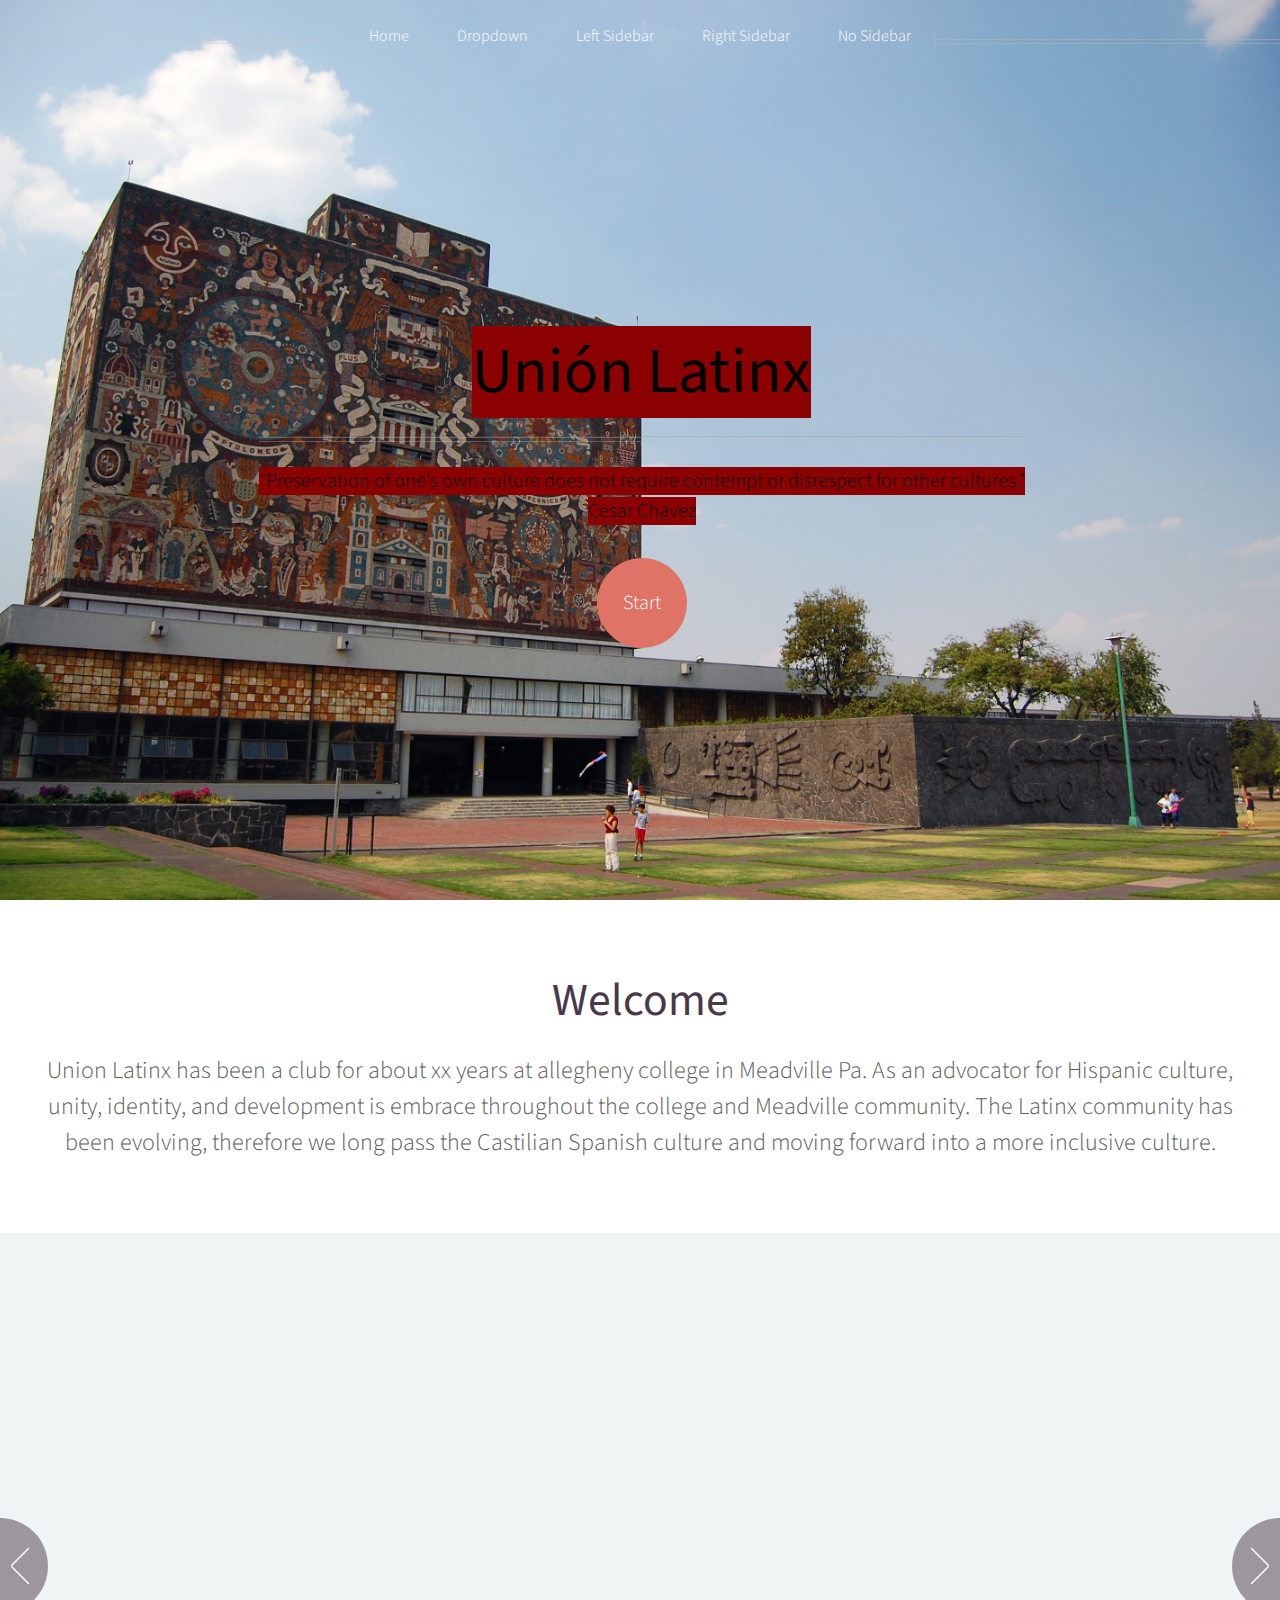
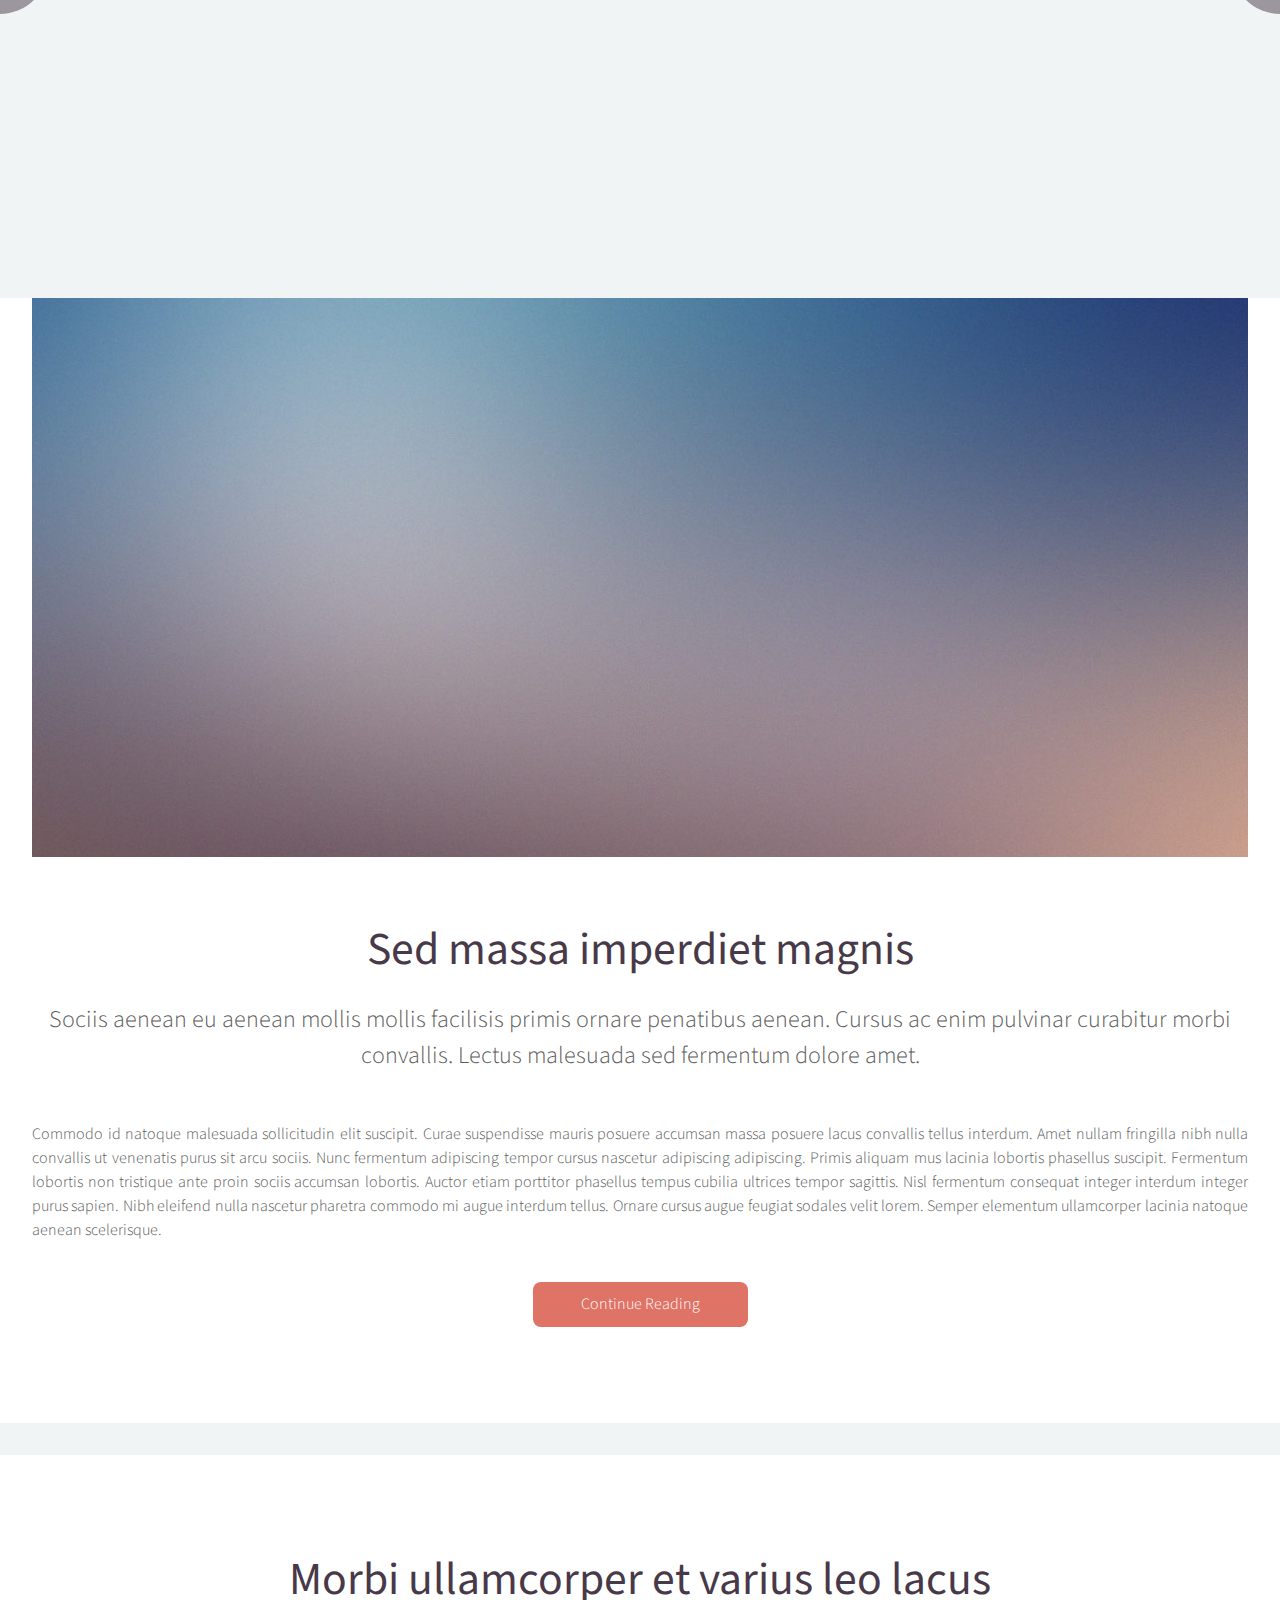
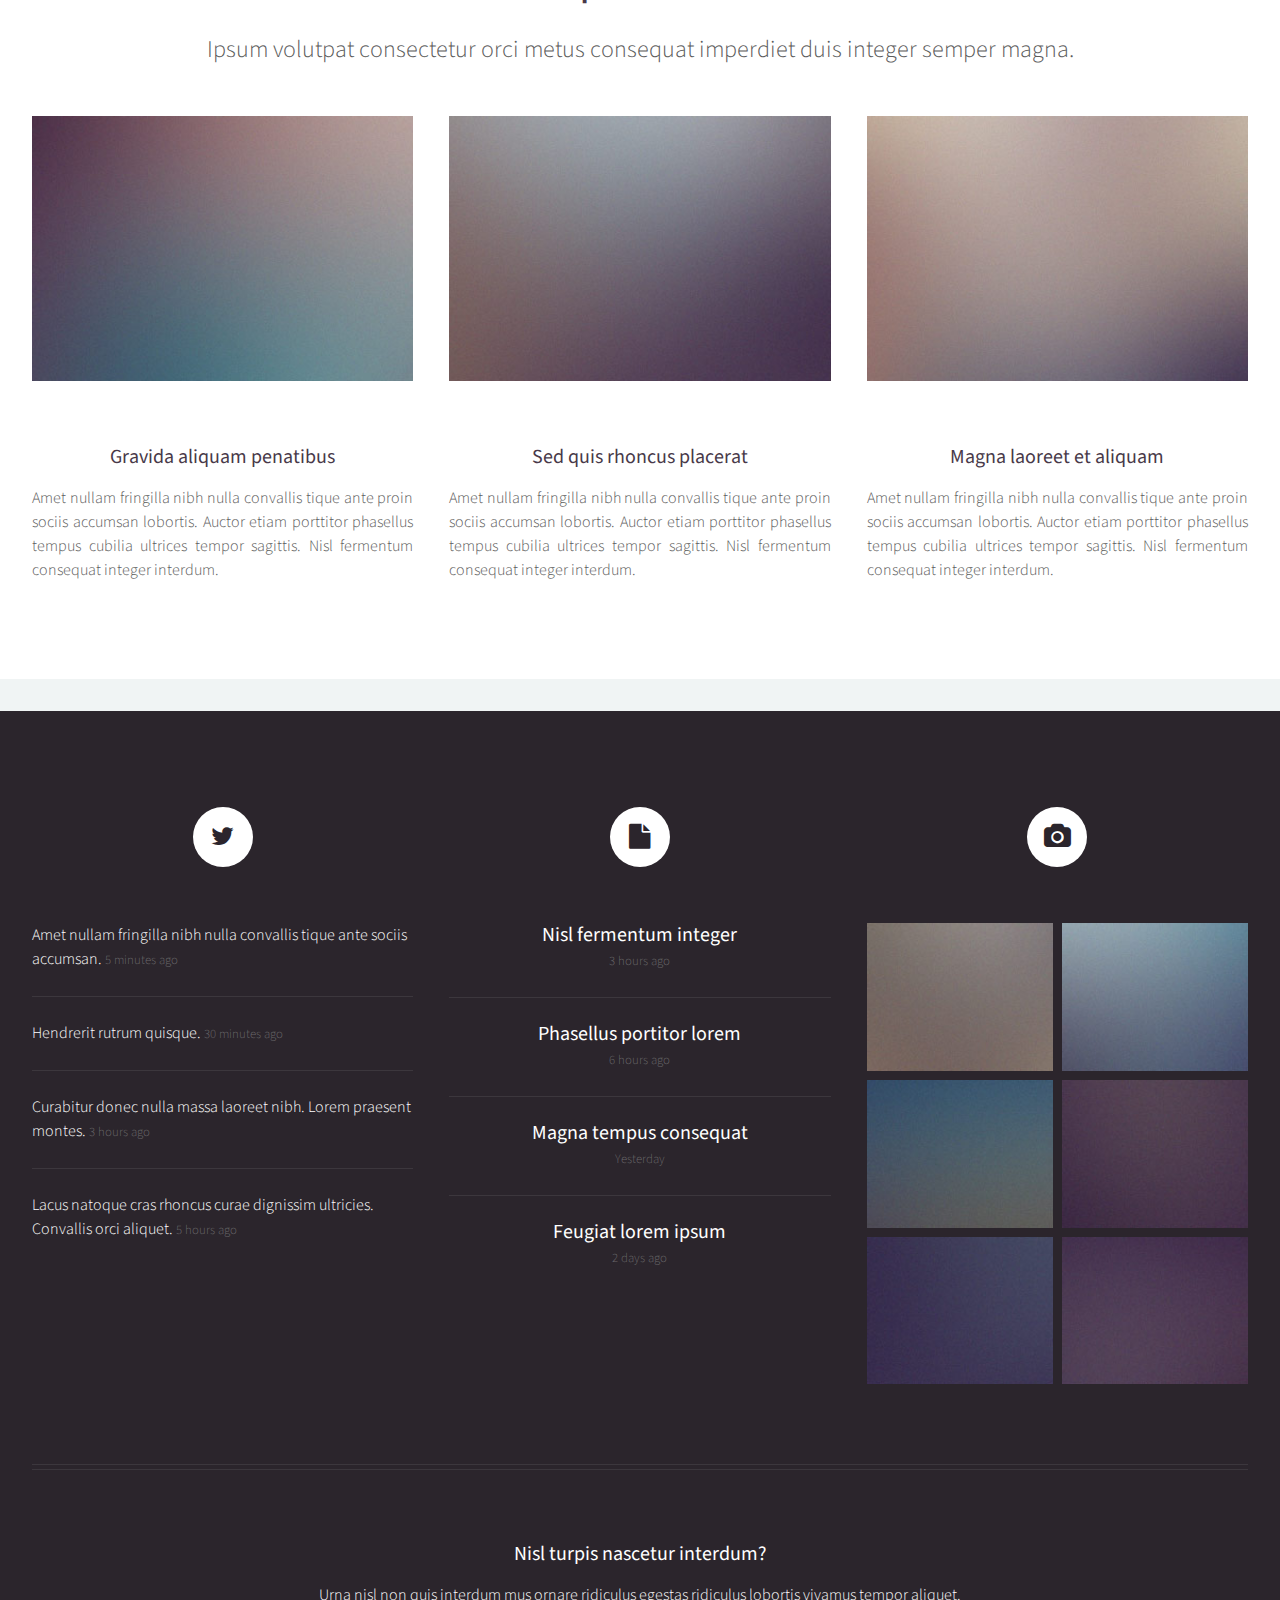
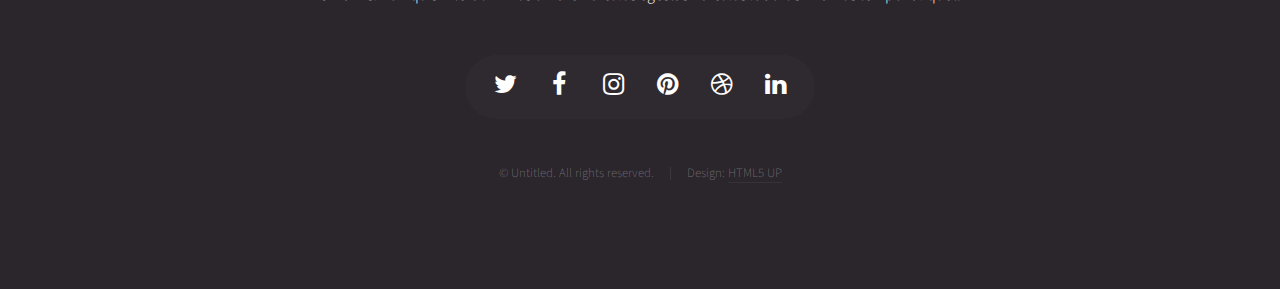
==== index.html @ 27213baa "event update" ====
<!DOCTYPE HTML>
<!--
	Helios by HTML5 UP
	html5up.net | @ajlkn
	Free for personal and commercial use under the CCA 3.0 license (html5up.net/license)
-->
<html>
	<head>
		<title>Unión  Latinx</title>
		<meta charset="utf-8" />
		<meta name="viewport" content="width=device-width, initial-scale=1" />
		<!--[if lte IE 8]><script src="assets/js/ie/html5shiv.js"></script><![endif]-->
		<link rel="stylesheet" href="assets/css/main.css" />
		<!--[if lte IE 8]><link rel="stylesheet" href="assets/css/ie8.css" /><![endif]-->
	</head>
	<body class="homepage">
		<div id="page-wrapper">

			<!-- Header -->
				<div id="header">

					<!-- Inner -->
						<div class="inner">
							<header>
								<h1><a href="index.html" id="logo"><bg>Unión  Latinx</bg></a></h1>
								<hr />

								<p><bg>"Preservation of one's own culture does not require contempt or disrespect for other cultures."</bg></p>
								<p><bg>Cesar Chavez</bg></P>
							</header>
							<footer>
								<a href="#banner" class="button circled scrolly">Start</a>
							</footer>
						</div>

					<!-- Nav -->
						<nav id="nav">
							<ul>
								<li><a href="index.html">Home</a></li>
								<li>
									<a href="#">Dropdown</a>
									<ul>
										<li><a href="#">Lorem ipsum dolor</a></li>
										<li><a href="#">Magna phasellus</a></li>
										<li><a href="#">Etiam dolore nisl</a></li>
										<li>
											<a href="#">And a submenu &hellip;</a>
											<ul>
												<li><a href="#">Lorem ipsum dolor</a></li>
												<li><a href="#">Phasellus consequat</a></li>
												<li><a href="#">Magna phasellus</a></li>
												<li><a href="#">Etiam dolore nisl</a></li>
											</ul>
										</li>
										<li><a href="#">Veroeros feugiat</a></li>
									</ul>
								</li>
								<li><a href="left-sidebar.html">Left Sidebar</a></li>
								<li><a href="right-sidebar.html">Right Sidebar</a></li>
								<li><a href="no-sidebar.html">No Sidebar</a></li>
							</ul>
						</nav>

				</div>

			<!-- Banner -->
				<section id="banner">
					<header>
						<h2>Welcome </h2>
						<p>
							Union Latinx has been a club for about xx years at allegheny college in Meadville Pa. As an advocator for Hispanic culture,  unity, identity, and development is embrace throughout the college and Meadville community.   The Latinx community has been evolving, therefore we long pass the Castilian Spanish culture and moving forward into a more inclusive culture.
						</p>
					</header>
				</section>

			<!-- Carousel -->
				<section class="carousel">
					<div class="reel">
						<article>
							<a href="#" class="image featured"><img src="images/magos.jpg" alt="" /></a>
							<header>
								<h3><a href="#">los tres reyes magos</a></h3>
							</header>
							<p>As we dive into Dia de los Reyes(Epiphany), we explore it's representation and enjoy it's traditional dishes </p>
						</article>

						<article>
							<a href="#" class="image featured"><img src="images/pic01.jpg" alt="" /></a>
							<header>
								<h3><a href="#">A Voice For DACA</a></h3>
							</header>
							<p>Despite 2017 had a huge polticalically shift, it doesn’t mean we do not a say. Join us in the battle to represent our views on DACA.
</p>
						</article>

						<article>
							<a href="#" class="image featured"><img src="images/pic02.jpg" alt="" /></a>
							<header>
								<h3><a href="#">Dia De Los Muertos</a></h3>
							</header>
							<p>Its that time of again! Sugar skulls, pan dulce, papel picado and most important honoring our beloved dead.</p>
						</article>

						<article>
							<a href="#" class="image featured"><img src="images/cookout2017.jpg" alt="" /></a>
							<header>
								<h3><a href="#">Carne Asada Cookout 2017</a></h3>
							</header>
							<p>New semester! New Broad! Come and join us for our kick off with delectable carne asada! </p>
						</article>

						<article>
							<a href="#" class="image featured"><img src="images/ServiceSat.jpg" alt="" /></a>
							<header>
								<h3><a href="#">Allegheny College Service Saturday</a></h3>
							</header>
							<p>Come and make a difference in our community with UL! Transportation is provided.</p>
						</article>



					</div>
				</section>

			<!-- Main -->
				<div class="wrapper style2">

					<article id="main" class="container special">
						<a href="#" class="image featured"><img src="images/pic06.jpg" alt="" /></a>
						<header>
							<h2><a href="#">Sed massa imperdiet magnis</a></h2>
							<p>
								Sociis aenean eu aenean mollis mollis facilisis primis ornare penatibus aenean. Cursus ac enim
								pulvinar curabitur morbi convallis. Lectus malesuada sed fermentum dolore amet.
							</p>
						</header>
						<p>
							Commodo id natoque malesuada sollicitudin elit suscipit. Curae suspendisse mauris posuere accumsan massa
							posuere lacus convallis tellus interdum. Amet nullam fringilla nibh nulla convallis ut venenatis purus
							sit arcu sociis. Nunc fermentum adipiscing tempor cursus nascetur adipiscing adipiscing. Primis aliquam
							mus lacinia lobortis phasellus suscipit. Fermentum lobortis non tristique ante proin sociis accumsan
							lobortis. Auctor etiam porttitor phasellus tempus cubilia ultrices tempor sagittis. Nisl fermentum
							consequat integer interdum integer purus sapien. Nibh eleifend nulla nascetur pharetra commodo mi augue
							interdum tellus. Ornare cursus augue feugiat sodales velit lorem. Semper elementum ullamcorper lacinia
							natoque aenean scelerisque.
						</p>
						<footer>
							<a href="#" class="button">Continue Reading</a>
						</footer>
					</article>

				</div>

			<!-- Features -->
				<div class="wrapper style1">

					<section id="features" class="container special">
						<header>
							<h2>Morbi ullamcorper et varius leo lacus</h2>
							<p>Ipsum volutpat consectetur orci metus consequat imperdiet duis integer semper magna.</p>
						</header>
						<div class="row">
							<article class="4u 12u(mobile) special">
								<a href="#" class="image featured"><img src="images/pic07.jpg" alt="" /></a>
								<header>
									<h3><a href="#">Gravida aliquam penatibus</a></h3>
								</header>
								<p>
									Amet nullam fringilla nibh nulla convallis tique ante proin sociis accumsan lobortis. Auctor etiam
									porttitor phasellus tempus cubilia ultrices tempor sagittis. Nisl fermentum consequat integer interdum.
								</p>
							</article>
							<article class="4u 12u(mobile) special">
								<a href="#" class="image featured"><img src="images/pic08.jpg" alt="" /></a>
								<header>
									<h3><a href="#">Sed quis rhoncus placerat</a></h3>
								</header>
								<p>
									Amet nullam fringilla nibh nulla convallis tique ante proin sociis accumsan lobortis. Auctor etiam
									porttitor phasellus tempus cubilia ultrices tempor sagittis. Nisl fermentum consequat integer interdum.
								</p>
							</article>
							<article class="4u 12u(mobile) special">
								<a href="#" class="image featured"><img src="images/pic09.jpg" alt="" /></a>
								<header>
									<h3><a href="#">Magna laoreet et aliquam</a></h3>
								</header>
								<p>
									Amet nullam fringilla nibh nulla convallis tique ante proin sociis accumsan lobortis. Auctor etiam
									porttitor phasellus tempus cubilia ultrices tempor sagittis. Nisl fermentum consequat integer interdum.
								</p>
							</article>
						</div>
					</section>

				</div>

			<!-- Footer -->
				<div id="footer">
					<div class="container">
						<div class="row">

							<!-- Tweets -->
								<section class="4u 12u(mobile)">
									<header>
										<h2 class="icon fa-twitter circled"><span class="label">Tweets</span></h2>
									</header>
									<ul class="divided">
										<li>
											<article class="tweet">
												Amet nullam fringilla nibh nulla convallis tique ante sociis accumsan.
												<span class="timestamp">5 minutes ago</span>
											</article>
										</li>
										<li>
											<article class="tweet">
												Hendrerit rutrum quisque.
												<span class="timestamp">30 minutes ago</span>
											</article>
										</li>
										<li>
											<article class="tweet">
												Curabitur donec nulla massa laoreet nibh. Lorem praesent montes.
												<span class="timestamp">3 hours ago</span>
											</article>
										</li>
										<li>
											<article class="tweet">
												Lacus natoque cras rhoncus curae dignissim ultricies. Convallis orci aliquet.
												<span class="timestamp">5 hours ago</span>
											</article>
										</li>
									</ul>
								</section>

							<!-- Posts -->
								<section class="4u 12u(mobile)">
									<header>
										<h2 class="icon fa-file circled"><span class="label">Posts</span></h2>
									</header>
									<ul class="divided">
										<li>
											<article class="post stub">
												<header>
													<h3><a href="#">Nisl fermentum integer</a></h3>
												</header>
												<span class="timestamp">3 hours ago</span>
											</article>
										</li>
										<li>
											<article class="post stub">
												<header>
													<h3><a href="#">Phasellus portitor lorem</a></h3>
												</header>
												<span class="timestamp">6 hours ago</span>
											</article>
										</li>
										<li>
											<article class="post stub">
												<header>
													<h3><a href="#">Magna tempus consequat</a></h3>
												</header>
												<span class="timestamp">Yesterday</span>
											</article>
										</li>
										<li>
											<article class="post stub">
												<header>
													<h3><a href="#">Feugiat lorem ipsum</a></h3>
												</header>
												<span class="timestamp">2 days ago</span>
											</article>
										</li>
									</ul>
								</section>

							<!-- Photos -->
								<section class="4u 12u(mobile)">
									<header>
										<h2 class="icon fa-camera circled"><span class="label">Photos</span></h2>
									</header>
									<div class="row 25%">
										<div class="6u">
											<a href="#" class="image fit"><img src="images/pic10.jpg" alt="" /></a>
										</div>
										<div class="6u$">
											<a href="#" class="image fit"><img src="images/pic11.jpg" alt="" /></a>
										</div>
										<div class="6u">
											<a href="#" class="image fit"><img src="images/pic12.jpg" alt="" /></a>
										</div>
										<div class="6u$">
											<a href="#" class="image fit"><img src="images/pic13.jpg" alt="" /></a>
										</div>
										<div class="6u">
											<a href="#" class="image fit"><img src="images/pic14.jpg" alt="" /></a>
										</div>
										<div class="6u$">
											<a href="#" class="image fit"><img src="images/pic15.jpg" alt="" /></a>
										</div>
									</div>
								</section>

						</div>
						<hr />
						<div class="row">
							<div class="12u">

								<!-- Contact -->
									<section class="contact">
										<header>
											<h3>Nisl turpis nascetur interdum?</h3>
										</header>
										<p>Urna nisl non quis interdum mus ornare ridiculus egestas ridiculus lobortis vivamus tempor aliquet.</p>
										<ul class="icons">
											<li><a href="#" class="icon fa-twitter"><span class="label">Twitter</span></a></li>
											<li><a href="#" class="icon fa-facebook"><span class="label">Facebook</span></a></li>
											<li><a href="#" class="icon fa-instagram"><span class="label">Instagram</span></a></li>
											<li><a href="#" class="icon fa-pinterest"><span class="label">Pinterest</span></a></li>
											<li><a href="#" class="icon fa-dribbble"><span class="label">Dribbble</span></a></li>
											<li><a href="#" class="icon fa-linkedin"><span class="label">Linkedin</span></a></li>
										</ul>
									</section>

								<!-- Copyright -->
									<div class="copyright">
										<ul class="menu">
											<li>&copy; Untitled. All rights reserved.</li><li>Design: <a href="http://html5up.net">HTML5 UP</a></li>
										</ul>
									</div>

							</div>

						</div>
					</div>
				</div>

		</div>

		<!-- Scripts -->
			<script src="assets/js/jquery.min.js"></script>
			<script src="assets/js/jquery.dropotron.min.js"></script>
			<script src="assets/js/jquery.scrolly.min.js"></script>
			<script src="assets/js/jquery.onvisible.min.js"></script>
			<script src="assets/js/skel.min.js"></script>
			<script src="assets/js/util.js"></script>
			<!--[if lte IE 8]><script src="assets/js/ie/respond.min.js"></script><![endif]-->
			<script src="assets/js/main.js"></script>

	</body>
</html>
---- assets/css/main.css ----
@import url("https://fonts.googleapis.com/css?family=Source+Sans+Pro:300,300italic,400,400italic,600");
@import url("font-awesome.min.css");

/*
	Helios by HTML5 UP
	html5up.net | @ajlkn
	Free for personal and commercial use under the CCA 3.0 license (html5up.net/license)
*/

/* Reset */

	html, body, div, span, applet, object, iframe, h1, h2, h3, h4, h5, h6, p, blockquote, pre, a, abbr, acronym, address, big, cite, code, del, dfn, em, img, ins, kbd, q, s, samp, small, strike, strong, sub, sup, tt, var, b, u, i, center, dl, dt, dd, ol, ul, li, fieldset, form, label, legend, table, caption, tbody, tfoot, thead, tr, th, td, article, aside, canvas, details, embed, figure, figcaption, footer, header, hgroup, menu, nav, output, ruby, section, summary, time, mark, audio, video {
		margin: 0;
		padding: 0;
		border: 0;
		font-size: 100%;
		font: inherit;
		vertical-align: baseline;
	}

	article, aside, details, figcaption, figure, footer, header, hgroup, menu, nav, section {
		display: block;
	}

	body {
		line-height: 1;
	}

	ol, ul {
		list-style: none;
	}

	blockquote, q {
		quotes: none;
	}

	blockquote:before, blockquote:after, q:before, q:after {
		content: '';
		content: none;
	}

	table {
		border-collapse: collapse;
		border-spacing: 0;
	}

	body {
		-webkit-text-size-adjust: none;
	}

/* Box Model */

	*, *:before, *:after {
		-moz-box-sizing: border-box;
		-webkit-box-sizing: border-box;
		box-sizing: border-box;
	}

/* Containers */

	.container {
		margin-left: auto;
		margin-right: auto;
	}

	.container.\31 25\25 {
		width: 100%;
		max-width: 1750px;
		min-width: 1400px;
	}

	.container.\37 5\25 {
		width: 1050px;
	}

	.container.\35 0\25 {
		width: 700px;
	}

	.container.\32 5\25 {
		width: 350px;
	}

	.container {
		width: 1400px;
	}

	@media screen and (max-width: 1680px) {

		.container.\31 25\25 {
			width: 100%;
			max-width: 1500px;
			min-width: 1200px;
		}

		.container.\37 5\25 {
			width: 900px;
		}

		.container.\35 0\25 {
			width: 600px;
		}

		.container.\32 5\25 {
			width: 300px;
		}

		.container {
			width: 1200px;
		}

	}

	@media screen and (max-width: 1280px) {

		.container.\31 25\25 {
			width: 100%;
			max-width: 125%;
			min-width: 100%;
		}

		.container.\37 5\25 {
			width: 75%;
		}

		.container.\35 0\25 {
			width: 50%;
		}

		.container.\32 5\25 {
			width: 25%;
		}

		.container {
			width: 100%;
		}

	}

	@media screen and (max-width: 960px) {

		.container.\31 25\25 {
			width: 100%;
			max-width: 125%;
			min-width: 100%;
		}

		.container.\37 5\25 {
			width: 75%;
		}

		.container.\35 0\25 {
			width: 50%;
		}

		.container.\32 5\25 {
			width: 25%;
		}

		.container {
			width: 100%;
		}

	}

	@media screen and (max-width: 840px) {

		.container.\31 25\25 {
			width: 100%;
			max-width: 125%;
			min-width: 100%;
		}

		.container.\37 5\25 {
			width: 75%;
		}

		.container.\35 0\25 {
			width: 50%;
		}

		.container.\32 5\25 {
			width: 25%;
		}

		.container {
			width: 100% !important;
		}

	}

	@media screen and (max-width: 736px) {

		.container.\31 25\25 {
			width: 100%;
			max-width: 125%;
			min-width: 100%;
		}

		.container.\37 5\25 {
			width: 75%;
		}

		.container.\35 0\25 {
			width: 50%;
		}

		.container.\32 5\25 {
			width: 25%;
		}

		.container {
			width: 100% !important;
		}

	}

/* Grid */

	.row {
		border-bottom: solid 1px transparent;
		-moz-box-sizing: border-box;
		-webkit-box-sizing: border-box;
		box-sizing: border-box;
	}

	.row > * {
		float: left;
		-moz-box-sizing: border-box;
		-webkit-box-sizing: border-box;
		box-sizing: border-box;
	}

	.row:after, .row:before {
		content: '';
		display: block;
		clear: both;
		height: 0;
	}

	.row.uniform > * > :first-child {
		margin-top: 0;
	}

	.row.uniform > * > :last-child {
		margin-bottom: 0;
	}

	.row.\30 \25 > * {
		padding: 0px 0 0 0px;
	}

	.row.\30 \25 {
		margin: 0px 0 -1px 0px;
	}

	.row.uniform.\30 \25 > * {
		padding: 0px 0 0 0px;
	}

	.row.uniform.\30 \25 {
		margin: 0px 0 -1px 0px;
	}

	.row > * {
		padding: 48px 0 0 48px;
	}

	.row {
		margin: -48px 0 -1px -48px;
	}

	.row.uniform > * {
		padding: 48px 0 0 48px;
	}

	.row.uniform {
		margin: -48px 0 -1px -48px;
	}

	.row.\32 00\25 > * {
		padding: 96px 0 0 96px;
	}

	.row.\32 00\25 {
		margin: -96px 0 -1px -96px;
	}

	.row.uniform.\32 00\25 > * {
		padding: 96px 0 0 96px;
	}

	.row.uniform.\32 00\25 {
		margin: -96px 0 -1px -96px;
	}

	.row.\31 50\25 > * {
		padding: 72px 0 0 72px;
	}

	.row.\31 50\25 {
		margin: -72px 0 -1px -72px;
	}

	.row.uniform.\31 50\25 > * {
		padding: 72px 0 0 72px;
	}

	.row.uniform.\31 50\25 {
		margin: -72px 0 -1px -72px;
	}

	.row.\35 0\25 > * {
		padding: 24px 0 0 24px;
	}

	.row.\35 0\25 {
		margin: -24px 0 -1px -24px;
	}

	.row.uniform.\35 0\25 > * {
		padding: 24px 0 0 24px;
	}

	.row.uniform.\35 0\25 {
		margin: -24px 0 -1px -24px;
	}

	.row.\32 5\25 > * {
		padding: 12px 0 0 12px;
	}

	.row.\32 5\25 {
		margin: -12px 0 -1px -12px;
	}

	.row.uniform.\32 5\25 > * {
		padding: 12px 0 0 12px;
	}

	.row.uniform.\32 5\25 {
		margin: -12px 0 -1px -12px;
	}

	.\31 2u, .\31 2u\24 {
		width: 100%;
		clear: none;
		margin-left: 0;
	}

	.\31 1u, .\31 1u\24 {
		width: 91.6666666667%;
		clear: none;
		margin-left: 0;
	}

	.\31 0u, .\31 0u\24 {
		width: 83.3333333333%;
		clear: none;
		margin-left: 0;
	}

	.\39 u, .\39 u\24 {
		width: 75%;
		clear: none;
		margin-left: 0;
	}

	.\38 u, .\38 u\24 {
		width: 66.6666666667%;
		clear: none;
		margin-left: 0;
	}

	.\37 u, .\37 u\24 {
		width: 58.3333333333%;
		clear: none;
		margin-left: 0;
	}

	.\36 u, .\36 u\24 {
		width: 50%;
		clear: none;
		margin-left: 0;
	}

	.\35 u, .\35 u\24 {
		width: 41.6666666667%;
		clear: none;
		margin-left: 0;
	}

	.\34 u, .\34 u\24 {
		width: 33.3333333333%;
		clear: none;
		margin-left: 0;
	}

	.\33 u, .\33 u\24 {
		width: 25%;
		clear: none;
		margin-left: 0;
	}

	.\32 u, .\32 u\24 {
		width: 16.6666666667%;
		clear: none;
		margin-left: 0;
	}

	.\31 u, .\31 u\24 {
		width: 8.3333333333%;
		clear: none;
		margin-left: 0;
	}

	.\31 2u\24 + *,
	.\31 1u\24 + *,
	.\31 0u\24 + *,
	.\39 u\24 + *,
	.\38 u\24 + *,
	.\37 u\24 + *,
	.\36 u\24 + *,
	.\35 u\24 + *,
	.\34 u\24 + *,
	.\33 u\24 + *,
	.\32 u\24 + *,
	.\31 u\24 + * {
		clear: left;
	}

	.\-11u {
		margin-left: 91.66667%;
	}

	.\-10u {
		margin-left: 83.33333%;
	}

	.\-9u {
		margin-left: 75%;
	}

	.\-8u {
		margin-left: 66.66667%;
	}

	.\-7u {
		margin-left: 58.33333%;
	}

	.\-6u {
		margin-left: 50%;
	}

	.\-5u {
		margin-left: 41.66667%;
	}

	.\-4u {
		margin-left: 33.33333%;
	}

	.\-3u {
		margin-left: 25%;
	}

	.\-2u {
		margin-left: 16.66667%;
	}

	.\-1u {
		margin-left: 8.33333%;
	}

	@media screen and (max-width: 1680px) {

		.row > * {
			padding: 48px 0 0 48px;
		}

		.row {
			margin: -48px 0 -1px -48px;
		}

		.row.uniform > * {
			padding: 48px 0 0 48px;
		}

		.row.uniform {
			margin: -48px 0 -1px -48px;
		}

		.row.\32 00\25 > * {
			padding: 96px 0 0 96px;
		}

		.row.\32 00\25 {
			margin: -96px 0 -1px -96px;
		}

		.row.uniform.\32 00\25 > * {
			padding: 96px 0 0 96px;
		}

		.row.uniform.\32 00\25 {
			margin: -96px 0 -1px -96px;
		}

		.row.\31 50\25 > * {
			padding: 72px 0 0 72px;
		}

		.row.\31 50\25 {
			margin: -72px 0 -1px -72px;
		}

		.row.uniform.\31 50\25 > * {
			padding: 72px 0 0 72px;
		}

		.row.uniform.\31 50\25 {
			margin: -72px 0 -1px -72px;
		}

		.row.\35 0\25 > * {
			padding: 24px 0 0 24px;
		}

		.row.\35 0\25 {
			margin: -24px 0 -1px -24px;
		}

		.row.uniform.\35 0\25 > * {
			padding: 24px 0 0 24px;
		}

		.row.uniform.\35 0\25 {
			margin: -24px 0 -1px -24px;
		}

		.row.\32 5\25 > * {
			padding: 12px 0 0 12px;
		}

		.row.\32 5\25 {
			margin: -12px 0 -1px -12px;
		}

		.row.uniform.\32 5\25 > * {
			padding: 12px 0 0 12px;
		}

		.row.uniform.\32 5\25 {
			margin: -12px 0 -1px -12px;
		}

		.\31 2u\28wide\29, .\31 2u\24\28wide\29 {
			width: 100%;
			clear: none;
			margin-left: 0;
		}

		.\31 1u\28wide\29, .\31 1u\24\28wide\29 {
			width: 91.6666666667%;
			clear: none;
			margin-left: 0;
		}

		.\31 0u\28wide\29, .\31 0u\24\28wide\29 {
			width: 83.3333333333%;
			clear: none;
			margin-left: 0;
		}

		.\39 u\28wide\29, .\39 u\24\28wide\29 {
			width: 75%;
			clear: none;
			margin-left: 0;
		}

		.\38 u\28wide\29, .\38 u\24\28wide\29 {
			width: 66.6666666667%;
			clear: none;
			margin-left: 0;
		}

		.\37 u\28wide\29, .\37 u\24\28wide\29 {
			width: 58.3333333333%;
			clear: none;
			margin-left: 0;
		}

		.\36 u\28wide\29, .\36 u\24\28wide\29 {
			width: 50%;
			clear: none;
			margin-left: 0;
		}

		.\35 u\28wide\29, .\35 u\24\28wide\29 {
			width: 41.6666666667%;
			clear: none;
			margin-left: 0;
		}

		.\34 u\28wide\29, .\34 u\24\28wide\29 {
			width: 33.3333333333%;
			clear: none;
			margin-left: 0;
		}

		.\33 u\28wide\29, .\33 u\24\28wide\29 {
			width: 25%;
			clear: none;
			margin-left: 0;
		}

		.\32 u\28wide\29, .\32 u\24\28wide\29 {
			width: 16.6666666667%;
			clear: none;
			margin-left: 0;
		}

		.\31 u\28wide\29, .\31 u\24\28wide\29 {
			width: 8.3333333333%;
			clear: none;
			margin-left: 0;
		}

		.\31 2u\24\28wide\29 + *,
		.\31 1u\24\28wide\29 + *,
		.\31 0u\24\28wide\29 + *,
		.\39 u\24\28wide\29 + *,
		.\38 u\24\28wide\29 + *,
		.\37 u\24\28wide\29 + *,
		.\36 u\24\28wide\29 + *,
		.\35 u\24\28wide\29 + *,
		.\34 u\24\28wide\29 + *,
		.\33 u\24\28wide\29 + *,
		.\32 u\24\28wide\29 + *,
		.\31 u\24\28wide\29 + * {
			clear: left;
		}

		.\-11u\28wide\29 {
			margin-left: 91.66667%;
		}

		.\-10u\28wide\29 {
			margin-left: 83.33333%;
		}

		.\-9u\28wide\29 {
			margin-left: 75%;
		}

		.\-8u\28wide\29 {
			margin-left: 66.66667%;
		}

		.\-7u\28wide\29 {
			margin-left: 58.33333%;
		}

		.\-6u\28wide\29 {
			margin-left: 50%;
		}

		.\-5u\28wide\29 {
			margin-left: 41.66667%;
		}

		.\-4u\28wide\29 {
			margin-left: 33.33333%;
		}

		.\-3u\28wide\29 {
			margin-left: 25%;
		}

		.\-2u\28wide\29 {
			margin-left: 16.66667%;
		}

		.\-1u\28wide\29 {
			margin-left: 8.33333%;
		}

	}

	@media screen and (max-width: 1280px) {

		.row > * {
			padding: 36px 0 0 36px;
		}

		.row {
			margin: -36px 0 -1px -36px;
		}

		.row.uniform > * {
			padding: 36px 0 0 36px;
		}

		.row.uniform {
			margin: -36px 0 -1px -36px;
		}

		.row.\32 00\25 > * {
			padding: 72px 0 0 72px;
		}

		.row.\32 00\25 {
			margin: -72px 0 -1px -72px;
		}

		.row.uniform.\32 00\25 > * {
			padding: 72px 0 0 72px;
		}

		.row.uniform.\32 00\25 {
			margin: -72px 0 -1px -72px;
		}

		.row.\31 50\25 > * {
			padding: 54px 0 0 54px;
		}

		.row.\31 50\25 {
			margin: -54px 0 -1px -54px;
		}

		.row.uniform.\31 50\25 > * {
			padding: 54px 0 0 54px;
		}

		.row.uniform.\31 50\25 {
			margin: -54px 0 -1px -54px;
		}

		.row.\35 0\25 > * {
			padding: 18px 0 0 18px;
		}

		.row.\35 0\25 {
			margin: -18px 0 -1px -18px;
		}

		.row.uniform.\35 0\25 > * {
			padding: 18px 0 0 18px;
		}

		.row.uniform.\35 0\25 {
			margin: -18px 0 -1px -18px;
		}

		.row.\32 5\25 > * {
			padding: 9px 0 0 9px;
		}

		.row.\32 5\25 {
			margin: -9px 0 -1px -9px;
		}

		.row.uniform.\32 5\25 > * {
			padding: 9px 0 0 9px;
		}

		.row.uniform.\32 5\25 {
			margin: -9px 0 -1px -9px;
		}

		.\31 2u\28normal\29, .\31 2u\24\28normal\29 {
			width: 100%;
			clear: none;
			margin-left: 0;
		}

		.\31 1u\28normal\29, .\31 1u\24\28normal\29 {
			width: 91.6666666667%;
			clear: none;
			margin-left: 0;
		}

		.\31 0u\28normal\29, .\31 0u\24\28normal\29 {
			width: 83.3333333333%;
			clear: none;
			margin-left: 0;
		}

		.\39 u\28normal\29, .\39 u\24\28normal\29 {
			width: 75%;
			clear: none;
			margin-left: 0;
		}

		.\38 u\28normal\29, .\38 u\24\28normal\29 {
			width: 66.6666666667%;
			clear: none;
			margin-left: 0;
		}

		.\37 u\28normal\29, .\37 u\24\28normal\29 {
			width: 58.3333333333%;
			clear: none;
			margin-left: 0;
		}

		.\36 u\28normal\29, .\36 u\24\28normal\29 {
			width: 50%;
			clear: none;
			margin-left: 0;
		}

		.\35 u\28normal\29, .\35 u\24\28normal\29 {
			width: 41.6666666667%;
			clear: none;
			margin-left: 0;
		}

		.\34 u\28normal\29, .\34 u\24\28normal\29 {
			width: 33.3333333333%;
			clear: none;
			margin-left: 0;
		}

		.\33 u\28normal\29, .\33 u\24\28normal\29 {
			width: 25%;
			clear: none;
			margin-left: 0;
		}

		.\32 u\28normal\29, .\32 u\24\28normal\29 {
			width: 16.6666666667%;
			clear: none;
			margin-left: 0;
		}

		.\31 u\28normal\29, .\31 u\24\28normal\29 {
			width: 8.3333333333%;
			clear: none;
			margin-left: 0;
		}

		.\31 2u\24\28normal\29 + *,
		.\31 1u\24\28normal\29 + *,
		.\31 0u\24\28normal\29 + *,
		.\39 u\24\28normal\29 + *,
		.\38 u\24\28normal\29 + *,
		.\37 u\24\28normal\29 + *,
		.\36 u\24\28normal\29 + *,
		.\35 u\24\28normal\29 + *,
		.\34 u\24\28normal\29 + *,
		.\33 u\24\28normal\29 + *,
		.\32 u\24\28normal\29 + *,
		.\31 u\24\28normal\29 + * {
			clear: left;
		}

		.\-11u\28normal\29 {
			margin-left: 91.66667%;
		}

		.\-10u\28normal\29 {
			margin-left: 83.33333%;
		}

		.\-9u\28normal\29 {
			margin-left: 75%;
		}

		.\-8u\28normal\29 {
			margin-left: 66.66667%;
		}

		.\-7u\28normal\29 {
			margin-left: 58.33333%;
		}

		.\-6u\28normal\29 {
			margin-left: 50%;
		}

		.\-5u\28normal\29 {
			margin-left: 41.66667%;
		}

		.\-4u\28normal\29 {
			margin-left: 33.33333%;
		}

		.\-3u\28normal\29 {
			margin-left: 25%;
		}

		.\-2u\28normal\29 {
			margin-left: 16.66667%;
		}

		.\-1u\28normal\29 {
			margin-left: 8.33333%;
		}

	}

	@media screen and (max-width: 960px) {

		.row > * {
			padding: 32px 0 0 32px;
		}

		.row {
			margin: -32px 0 -1px -32px;
		}

		.row.uniform > * {
			padding: 32px 0 0 32px;
		}

		.row.uniform {
			margin: -32px 0 -1px -32px;
		}

		.row.\32 00\25 > * {
			padding: 64px 0 0 64px;
		}

		.row.\32 00\25 {
			margin: -64px 0 -1px -64px;
		}

		.row.uniform.\32 00\25 > * {
			padding: 64px 0 0 64px;
		}

		.row.uniform.\32 00\25 {
			margin: -64px 0 -1px -64px;
		}

		.row.\31 50\25 > * {
			padding: 48px 0 0 48px;
		}

		.row.\31 50\25 {
			margin: -48px 0 -1px -48px;
		}

		.row.uniform.\31 50\25 > * {
			padding: 48px 0 0 48px;
		}

		.row.uniform.\31 50\25 {
			margin: -48px 0 -1px -48px;
		}

		.row.\35 0\25 > * {
			padding: 16px 0 0 16px;
		}

		.row.\35 0\25 {
			margin: -16px 0 -1px -16px;
		}

		.row.uniform.\35 0\25 > * {
			padding: 16px 0 0 16px;
		}

		.row.uniform.\35 0\25 {
			margin: -16px 0 -1px -16px;
		}

		.row.\32 5\25 > * {
			padding: 8px 0 0 8px;
		}

		.row.\32 5\25 {
			margin: -8px 0 -1px -8px;
		}

		.row.uniform.\32 5\25 > * {
			padding: 8px 0 0 8px;
		}

		.row.uniform.\32 5\25 {
			margin: -8px 0 -1px -8px;
		}

		.\31 2u\28narrow\29, .\31 2u\24\28narrow\29 {
			width: 100%;
			clear: none;
			margin-left: 0;
		}

		.\31 1u\28narrow\29, .\31 1u\24\28narrow\29 {
			width: 91.6666666667%;
			clear: none;
			margin-left: 0;
		}

		.\31 0u\28narrow\29, .\31 0u\24\28narrow\29 {
			width: 83.3333333333%;
			clear: none;
			margin-left: 0;
		}

		.\39 u\28narrow\29, .\39 u\24\28narrow\29 {
			width: 75%;
			clear: none;
			margin-left: 0;
		}

		.\38 u\28narrow\29, .\38 u\24\28narrow\29 {
			width: 66.6666666667%;
			clear: none;
			margin-left: 0;
		}

		.\37 u\28narrow\29, .\37 u\24\28narrow\29 {
			width: 58.3333333333%;
			clear: none;
			margin-left: 0;
		}

		.\36 u\28narrow\29, .\36 u\24\28narrow\29 {
			width: 50%;
			clear: none;
			margin-left: 0;
		}

		.\35 u\28narrow\29, .\35 u\24\28narrow\29 {
			width: 41.6666666667%;
			clear: none;
			margin-left: 0;
		}

		.\34 u\28narrow\29, .\34 u\24\28narrow\29 {
			width: 33.3333333333%;
			clear: none;
			margin-left: 0;
		}

		.\33 u\28narrow\29, .\33 u\24\28narrow\29 {
			width: 25%;
			clear: none;
			margin-left: 0;
		}

		.\32 u\28narrow\29, .\32 u\24\28narrow\29 {
			width: 16.6666666667%;
			clear: none;
			margin-left: 0;
		}

		.\31 u\28narrow\29, .\31 u\24\28narrow\29 {
			width: 8.3333333333%;
			clear: none;
			margin-left: 0;
		}

		.\31 2u\24\28narrow\29 + *,
		.\31 1u\24\28narrow\29 + *,
		.\31 0u\24\28narrow\29 + *,
		.\39 u\24\28narrow\29 + *,
		.\38 u\24\28narrow\29 + *,
		.\37 u\24\28narrow\29 + *,
		.\36 u\24\28narrow\29 + *,
		.\35 u\24\28narrow\29 + *,
		.\34 u\24\28narrow\29 + *,
		.\33 u\24\28narrow\29 + *,
		.\32 u\24\28narrow\29 + *,
		.\31 u\24\28narrow\29 + * {
			clear: left;
		}

		.\-11u\28narrow\29 {
			margin-left: 91.66667%;
		}

		.\-10u\28narrow\29 {
			margin-left: 83.33333%;
		}

		.\-9u\28narrow\29 {
			margin-left: 75%;
		}

		.\-8u\28narrow\29 {
			margin-left: 66.66667%;
		}

		.\-7u\28narrow\29 {
			margin-left: 58.33333%;
		}

		.\-6u\28narrow\29 {
			margin-left: 50%;
		}

		.\-5u\28narrow\29 {
			margin-left: 41.66667%;
		}

		.\-4u\28narrow\29 {
			margin-left: 33.33333%;
		}

		.\-3u\28narrow\29 {
			margin-left: 25%;
		}

		.\-2u\28narrow\29 {
			margin-left: 16.66667%;
		}

		.\-1u\28narrow\29 {
			margin-left: 8.33333%;
		}

	}

	@media screen and (max-width: 840px) {

		.row > * {
			padding: 32px 0 0 32px;
		}

		.row {
			margin: -32px 0 -1px -32px;
		}

		.row.uniform > * {
			padding: 32px 0 0 32px;
		}

		.row.uniform {
			margin: -32px 0 -1px -32px;
		}

		.row.\32 00\25 > * {
			padding: 64px 0 0 64px;
		}

		.row.\32 00\25 {
			margin: -64px 0 -1px -64px;
		}

		.row.uniform.\32 00\25 > * {
			padding: 64px 0 0 64px;
		}

		.row.uniform.\32 00\25 {
			margin: -64px 0 -1px -64px;
		}

		.row.\31 50\25 > * {
			padding: 48px 0 0 48px;
		}

		.row.\31 50\25 {
			margin: -48px 0 -1px -48px;
		}

		.row.uniform.\31 50\25 > * {
			padding: 48px 0 0 48px;
		}

		.row.uniform.\31 50\25 {
			margin: -48px 0 -1px -48px;
		}

		.row.\35 0\25 > * {
			padding: 16px 0 0 16px;
		}

		.row.\35 0\25 {
			margin: -16px 0 -1px -16px;
		}

		.row.uniform.\35 0\25 > * {
			padding: 16px 0 0 16px;
		}

		.row.uniform.\35 0\25 {
			margin: -16px 0 -1px -16px;
		}

		.row.\32 5\25 > * {
			padding: 8px 0 0 8px;
		}

		.row.\32 5\25 {
			margin: -8px 0 -1px -8px;
		}

		.row.uniform.\32 5\25 > * {
			padding: 8px 0 0 8px;
		}

		.row.uniform.\32 5\25 {
			margin: -8px 0 -1px -8px;
		}

		.\31 2u\28narrower\29, .\31 2u\24\28narrower\29 {
			width: 100%;
			clear: none;
			margin-left: 0;
		}

		.\31 1u\28narrower\29, .\31 1u\24\28narrower\29 {
			width: 91.6666666667%;
			clear: none;
			margin-left: 0;
		}

		.\31 0u\28narrower\29, .\31 0u\24\28narrower\29 {
			width: 83.3333333333%;
			clear: none;
			margin-left: 0;
		}

		.\39 u\28narrower\29, .\39 u\24\28narrower\29 {
			width: 75%;
			clear: none;
			margin-left: 0;
		}

		.\38 u\28narrower\29, .\38 u\24\28narrower\29 {
			width: 66.6666666667%;
			clear: none;
			margin-left: 0;
		}

		.\37 u\28narrower\29, .\37 u\24\28narrower\29 {
			width: 58.3333333333%;
			clear: none;
			margin-left: 0;
		}

		.\36 u\28narrower\29, .\36 u\24\28narrower\29 {
			width: 50%;
			clear: none;
			margin-left: 0;
		}

		.\35 u\28narrower\29, .\35 u\24\28narrower\29 {
			width: 41.6666666667%;
			clear: none;
			margin-left: 0;
		}

		.\34 u\28narrower\29, .\34 u\24\28narrower\29 {
			width: 33.3333333333%;
			clear: none;
			margin-left: 0;
		}

		.\33 u\28narrower\29, .\33 u\24\28narrower\29 {
			width: 25%;
			clear: none;
			margin-left: 0;
		}

		.\32 u\28narrower\29, .\32 u\24\28narrower\29 {
			width: 16.6666666667%;
			clear: none;
			margin-left: 0;
		}

		.\31 u\28narrower\29, .\31 u\24\28narrower\29 {
			width: 8.3333333333%;
			clear: none;
			margin-left: 0;
		}

		.\31 2u\24\28narrower\29 + *,
		.\31 1u\24\28narrower\29 + *,
		.\31 0u\24\28narrower\29 + *,
		.\39 u\24\28narrower\29 + *,
		.\38 u\24\28narrower\29 + *,
		.\37 u\24\28narrower\29 + *,
		.\36 u\24\28narrower\29 + *,
		.\35 u\24\28narrower\29 + *,
		.\34 u\24\28narrower\29 + *,
		.\33 u\24\28narrower\29 + *,
		.\32 u\24\28narrower\29 + *,
		.\31 u\24\28narrower\29 + * {
			clear: left;
		}

		.\-11u\28narrower\29 {
			margin-left: 91.66667%;
		}

		.\-10u\28narrower\29 {
			margin-left: 83.33333%;
		}

		.\-9u\28narrower\29 {
			margin-left: 75%;
		}

		.\-8u\28narrower\29 {
			margin-left: 66.66667%;
		}

		.\-7u\28narrower\29 {
			margin-left: 58.33333%;
		}

		.\-6u\28narrower\29 {
			margin-left: 50%;
		}

		.\-5u\28narrower\29 {
			margin-left: 41.66667%;
		}

		.\-4u\28narrower\29 {
			margin-left: 33.33333%;
		}

		.\-3u\28narrower\29 {
			margin-left: 25%;
		}

		.\-2u\28narrower\29 {
			margin-left: 16.66667%;
		}

		.\-1u\28narrower\29 {
			margin-left: 8.33333%;
		}

	}

	@media screen and (max-width: 736px) {

		.row > * {
			padding: 20px 0 0 20px;
		}

		.row {
			margin: -20px 0 -1px -20px;
		}

		.row.uniform > * {
			padding: 20px 0 0 20px;
		}

		.row.uniform {
			margin: -20px 0 -1px -20px;
		}

		.row.\32 00\25 > * {
			padding: 40px 0 0 40px;
		}

		.row.\32 00\25 {
			margin: -40px 0 -1px -40px;
		}

		.row.uniform.\32 00\25 > * {
			padding: 40px 0 0 40px;
		}

		.row.uniform.\32 00\25 {
			margin: -40px 0 -1px -40px;
		}

		.row.\31 50\25 > * {
			padding: 30px 0 0 30px;
		}

		.row.\31 50\25 {
			margin: -30px 0 -1px -30px;
		}

		.row.uniform.\31 50\25 > * {
			padding: 30px 0 0 30px;
		}

		.row.uniform.\31 50\25 {
			margin: -30px 0 -1px -30px;
		}

		.row.\35 0\25 > * {
			padding: 10px 0 0 10px;
		}

		.row.\35 0\25 {
			margin: -10px 0 -1px -10px;
		}

		.row.uniform.\35 0\25 > * {
			padding: 10px 0 0 10px;
		}

		.row.uniform.\35 0\25 {
			margin: -10px 0 -1px -10px;
		}

		.row.\32 5\25 > * {
			padding: 5px 0 0 5px;
		}

		.row.\32 5\25 {
			margin: -5px 0 -1px -5px;
		}

		.row.uniform.\32 5\25 > * {
			padding: 5px 0 0 5px;
		}

		.row.uniform.\32 5\25 {
			margin: -5px 0 -1px -5px;
		}

		.\31 2u\28mobile\29, .\31 2u\24\28mobile\29 {
			width: 100%;
			clear: none;
			margin-left: 0;
		}

		.\31 1u\28mobile\29, .\31 1u\24\28mobile\29 {
			width: 91.6666666667%;
			clear: none;
			margin-left: 0;
		}

		.\31 0u\28mobile\29, .\31 0u\24\28mobile\29 {
			width: 83.3333333333%;
			clear: none;
			margin-left: 0;
		}

		.\39 u\28mobile\29, .\39 u\24\28mobile\29 {
			width: 75%;
			clear: none;
			margin-left: 0;
		}

		.\38 u\28mobile\29, .\38 u\24\28mobile\29 {
			width: 66.6666666667%;
			clear: none;
			margin-left: 0;
		}

		.\37 u\28mobile\29, .\37 u\24\28mobile\29 {
			width: 58.3333333333%;
			clear: none;
			margin-left: 0;
		}

		.\36 u\28mobile\29, .\36 u\24\28mobile\29 {
			width: 50%;
			clear: none;
			margin-left: 0;
		}

		.\35 u\28mobile\29, .\35 u\24\28mobile\29 {
			width: 41.6666666667%;
			clear: none;
			margin-left: 0;
		}

		.\34 u\28mobile\29, .\34 u\24\28mobile\29 {
			width: 33.3333333333%;
			clear: none;
			margin-left: 0;
		}

		.\33 u\28mobile\29, .\33 u\24\28mobile\29 {
			width: 25%;
			clear: none;
			margin-left: 0;
		}

		.\32 u\28mobile\29, .\32 u\24\28mobile\29 {
			width: 16.6666666667%;
			clear: none;
			margin-left: 0;
		}

		.\31 u\28mobile\29, .\31 u\24\28mobile\29 {
			width: 8.3333333333%;
			clear: none;
			margin-left: 0;
		}

		.\31 2u\24\28mobile\29 + *,
		.\31 1u\24\28mobile\29 + *,
		.\31 0u\24\28mobile\29 + *,
		.\39 u\24\28mobile\29 + *,
		.\38 u\24\28mobile\29 + *,
		.\37 u\24\28mobile\29 + *,
		.\36 u\24\28mobile\29 + *,
		.\35 u\24\28mobile\29 + *,
		.\34 u\24\28mobile\29 + *,
		.\33 u\24\28mobile\29 + *,
		.\32 u\24\28mobile\29 + *,
		.\31 u\24\28mobile\29 + * {
			clear: left;
		}

		.\-11u\28mobile\29 {
			margin-left: 91.66667%;
		}

		.\-10u\28mobile\29 {
			margin-left: 83.33333%;
		}

		.\-9u\28mobile\29 {
			margin-left: 75%;
		}

		.\-8u\28mobile\29 {
			margin-left: 66.66667%;
		}

		.\-7u\28mobile\29 {
			margin-left: 58.33333%;
		}

		.\-6u\28mobile\29 {
			margin-left: 50%;
		}

		.\-5u\28mobile\29 {
			margin-left: 41.66667%;
		}

		.\-4u\28mobile\29 {
			margin-left: 33.33333%;
		}

		.\-3u\28mobile\29 {
			margin-left: 25%;
		}

		.\-2u\28mobile\29 {
			margin-left: 16.66667%;
		}

		.\-1u\28mobile\29 {
			margin-left: 8.33333%;
		}

	}

/* Basic */

	body {
		background: #f0f4f4;
		color: #5b5b5b;
		font-size: 15pt;
		line-height: 1.85em;
		font-family: 'Source Sans Pro', sans-serif;
		font-weight: 300;
	}

		body.is-loading *, body.is-loading *:after, body.is-loading *:before {
			-moz-transition: none !important;
			-webkit-transition: none !important;
			-ms-transition: none !important;
			transition: none !important;
			-moz-animation: none !important;
			-webkit-animation: none !important;
			-ms-animation: none !important;
			animation: none !important;
		}

	input, textarea, select {
		font-size: 15pt;
		line-height: 1.85em;
		font-family: 'Source Sans Pro', sans-serif;
		font-weight: 300;
	}

	h1, h2, h3, h4, h5, h6 {
		font-weight: 400;
		color: #483949;
		line-height: 1.25em;
	}

	h1 a, h2 a, h3 a, h4 a, h5 a, h6 a {
		color: inherit;
		text-decoration: none;
		border-bottom-color: transparent;
	}

	h1 strong, h2 strong, h3 strong, h4 strong, h5 strong, h6 strong {
		font-weight: 600;
	}

	h2 {
		font-size: 2.85em;
	}

	h3 {
		font-size: 1.25em;
	}

	h4 {
		font-size: 1em;
		margin: 0 0 0.25em 0;
	}

	strong, b {
		font-weight: 400;
		color: #483949;
	}

	em, i {
		font-style: italic;
	}

	a {
		color: inherit;
		border-bottom: solid 1px rgba(128, 128, 128, 0.15);
		text-decoration: none;
		-moz-transition: background-color 0.35s ease-in-out, color 0.35s ease-in-out, border-bottom-color 0.35s ease-in-out;
		-webkit-transition: background-color 0.35s ease-in-out, color 0.35s ease-in-out, border-bottom-color 0.35s ease-in-out;
		-ms-transition: background-color 0.35s ease-in-out, color 0.35s ease-in-out, border-bottom-color 0.35s ease-in-out;
		transition: background-color 0.35s ease-in-out, color 0.35s ease-in-out, border-bottom-color 0.35s ease-in-out;
	}

		a:hover {
			color: #ef8376;
			border-bottom-color: transparent;
		}

	sub {
		position: relative;
		top: 0.5em;
		font-size: 0.8em;
	}

	sup {
		position: relative;
		top: -0.5em;
		font-size: 0.8em;
	}

	blockquote {
		border-left: solid 0.5em #ddd;
		padding: 1em 0 1em 2em;
		font-style: italic;
	}

	p, ul, ol, dl, table {
		margin-bottom: 1em;
	}

	p {
		text-align: justify;
	}

	br.clear {
		clear: both;
	}

	hr {
		position: relative;
		display: block;
		border: 0;
		top: 4.5em;
		margin-bottom: 9em;
		height: 6px;
		border-top: solid 1px rgba(128, 128, 128, 0.2);
		border-bottom: solid 1px rgba(128, 128, 128, 0.2);
	}

		hr:before, hr:after {
			content: '';
			position: absolute;
			top: -8px;
			display: block;
			width: 1px;
			height: 21px;
			background: rgba(128, 128, 128, 0.2);
		}

		hr:before {
			left: -1px;
		}

		hr:after {
			right: -1px;
		}

	.timestamp {
		color: rgba(128, 128, 128, 0.75);
		font-size: 0.8em;
	}

/* Sections/Article */

	section, article {
		margin-bottom: 3em;
	}

		section > :last-child, section:last-child, article > :last-child, article:last-child {
			margin-bottom: 0;
		}

		section.special > header, section.special > footer, article.special > header, article.special > footer {
			text-align: center;
		}

	.row > section, .row > article {
		margin-bottom: 0;
	}

	header {
		margin: 0 0 1em 0;
	}

		header > p {
			display: block;
			font-size: 1.5em;
			margin: 1em 0 2em 0;
			line-height: 1.5em;
			text-align: inherit;
		}

	footer {
		margin: 2.5em 0 0 0;
	}

/* Image */

	.image {
		position: relative;
		display: inline-block;
		border: 0;
		outline: 0;
	}

		.image img {
			display: block;
			width: 100%;
		}

		.image.fit {
			display: block;
			width: 100%;
		}

		.image.featured {
			display: block;
			width: 100%;
			margin: 0 0 4em 0;
		}

		.image.left {
			float: left;
			margin: 0 2em 2em 0;
		}

		.image.centered {
			display: block;
			margin: 0 0 2em 0;
		}

			.image.centered img {
				margin: 0 auto;
				width: auto;
			}

/* List */

	ul.default {
		list-style: disc;
		padding-left: 1em;
	}

		ul.default li {
			padding-left: 0.5em;
		}

	ul.actions {
		margin: 3em 0 0 0;
	}

		form ul.actions {
			margin-top: 0;
		}

		ul.actions li {
			display: inline-block;
			margin: 0 0.75em 0 0.75em;
		}

			ul.actions li:first-child {
				margin-left: 0;
			}

			ul.actions li:last-child {
				margin-right: 0;
			}

	ul.divided li {
		border-top: solid 1px rgba(128, 128, 128, 0.2);
		padding-top: 1.5em;
		margin-top: 1.5em;
	}

		ul.divided li:first-child {
			border-top: 0;
			padding-top: 0;
			margin-top: 0;
		}

	ul.menu {
		height: 1em;
		line-height: 1em;
	}

		ul.menu li {
			display: inline-block;
			border-left: solid 1px rgba(128, 128, 128, 0.2);
			padding-left: 1.25em;
			margin-left: 1.25em;
		}

			ul.menu li:first-child {
				border-left: 0;
				padding-left: 0;
				margin-left: 0;
			}

	ul.icons {
		position: relative;
		background: rgba(128, 128, 128, 0.05);
		border-radius: 4em;
		display: inline-block;
		padding: 0.35em 0.75em 0.35em 0.75em;
		font-size: 1.25em;
		cursor: default;
	}

		ul.icons li {
			display: inline-block;
		}

			ul.icons li a {
				display: inline-block;
				background: none;
				width: 2.5em;
				height: 2.5em;
				line-height: 2.5em;
				text-align: center;
				border-radius: 100%;
				border: 0;
				color: inherit;
			}

				ul.icons li a:hover {
					color: #ef8376;
				}

	ol.default {
		list-style: decimal;
		padding-left: 1.25em;
	}

		ol.default li {
			padding-left: 0.25em;
		}

/* Form */

	form label {
		display: block;
		font-weight: 400;
		color: #483949;
		margin: 0 0 1em 0;
	}

	form input[type="text"],
	form input[type="email"],
	form input[type="password"],
	form select,
	form textarea {
		-webkit-appearance: none;
		display: block;
		border: 0;
		background: #fafafa;
		width: 100%;
		border-radius: 0.5em;
		border: solid 1px #E5E5E5;
		padding: 1em;
		-moz-transition: background-color 0.35s ease-in-out, border-color 0.35s ease-in-out;
		-webkit-transition: background-color 0.35s ease-in-out, border-color 0.35s ease-in-out;
		-ms-transition: background-color 0.35s ease-in-out, border-color 0.35s ease-in-out;
		transition: background-color 0.35s ease-in-out, border-color 0.35s ease-in-out;
	}

		form input[type="text"]:focus,
		form input[type="email"]:focus,
		form input[type="password"]:focus,
		form select:focus,
		form textarea:focus {
			background: #fff;
			border-color: #df7366;
		}

	form input[type="text"],
	form input[type="email"],
	form input[type="password"],
	form select {
		line-height: 1em;
	}

	form textarea {
		min-height: 9em;
	}

	form .formerize-placeholder {
		color: #555 !important;
	}

	form ::-webkit-input-placeholder {
		color: #555 !important;
	}

	form :-moz-placeholder {
		color: #555 !important;
	}

	form ::-moz-placeholder {
		color: #555 !important;
	}

	form :-ms-input-placeholder {
		color: #555 !important;
	}

	form ::-moz-focus-inner {
		border: 0;
	}

/* Table */

	table {
		width: 100%;
	}

		table.default {
			width: 100%;
		}

			table.default tbody tr {
				border-top: solid 1px #e5e5e5;
			}

				table.default tbody tr:first-child {
					border-top: 0;
				}

				table.default tbody tr:nth-child(2n+1) {
					background: #fafafa;
				}

			table.default td {
				padding: 0.5em 1em 0.5em 1em;
			}

			table.default th {
				text-align: left;
				font-weight: 400;
				padding: 0.5em 1em 0.5em 1em;
			}

			table.default thead {
				border-bottom: solid 2px #e5e5e5;
			}

			table.default tfoot {
				border-top: solid 2px #e5e5e5;
			}

/* Button */

	input[type="button"],
	input[type="submit"],
	input[type="reset"],
	button,
	.button {
		position: relative;
		display: inline-block;
		background: #df7366;
		color: #fff;
		text-align: center;
		border-radius: 0.5em;
		text-decoration: none;
		padding: 0.65em 3em 0.65em 3em;
		border: 0;
		cursor: pointer;
		outline: 0;
		font-weight: 300;
		-moz-transition: background-color 0.35s ease-in-out, color 0.35s ease-in-out, border-bottom-color 0.35s ease-in-out;
		-webkit-transition: background-color 0.35s ease-in-out, color 0.35s ease-in-out, border-bottom-color 0.35s ease-in-out;
		-ms-transition: background-color 0.35s ease-in-out, color 0.35s ease-in-out, border-bottom-color 0.35s ease-in-out;
		transition: background-color 0.35s ease-in-out, color 0.35s ease-in-out, border-bottom-color 0.35s ease-in-out;
	}

		input[type="button"]:hover,
		input[type="submit"]:hover,
		input[type="reset"]:hover,
		button:hover,
		.button:hover {
			color: #fff;
			background: #ef8376;
		}

		input[type="button"].alt,
		input[type="submit"].alt,
		input[type="reset"].alt,
		button.alt,
		.button.alt {
			background: #2B252C;
		}

			input[type="button"].alt:hover,
			input[type="submit"].alt:hover,
			input[type="reset"].alt:hover,
			button.alt:hover,
			.button.alt:hover {
				background: #3B353C;
			}

/* Post */

	.post.stub {
		text-align: center;
	}

		.post.stub header {
			margin: 0;
		}

/* Icons */

	.icon {
		text-decoration: none;
	}

		.icon:before {
			display: inline-block;
			font-family: FontAwesome;
			font-size: 1.25em;
			text-decoration: none;
			font-style: normal;
			font-weight: normal;
			line-height: 1;
			-webkit-font-smoothing: antialiased;
			-moz-osx-font-smoothing: grayscale;
		}

		.icon > .label {
			display: none;
		}

		.icon.circled {
			position: relative;
			display: inline-block;
			background: #2b252c;
			color: #fff;
			border-radius: 100%;
			width: 3em;
			height: 3em;
			line-height: 3.25em;
			text-align: center;
			font-size: 1.25em;
		}

			header .icon.circled {
				margin: 0 0 2em 0;
			}

/* Wrapper */

	.wrapper {
		background: #fff;
		margin: 0 0 2em 0;
		padding: 6em 0 6em 0;
	}

		.wrapper.style2 {
			padding-top: 0;
		}

/* Header */

	#header {
		position: relative;
		background-image: url("../../images/header.jpg");
		background-size: cover;
		background-position: center center;
		background-attachment: fixed;
		color: #fff;
		text-align: center;
		padding: 7.5em 0 2em 0;
		cursor: default;
	}

		#header:before {
			content: '';
			display: inline-block;
			vertical-align: middle;
			height: 100%;
		}

		#header .inner {
			position: relative;
			z-index: 1;
			margin: 0;
			display: inline-block;
			vertical-align: middle;
		}
    bg {
			background-color: DarkRed;
			color: black;
		}
		#header header {
			display: inline-block;
		}

			#header header > p {
				font-size: 1.25em;
				margin: 0;
			}

		#header h1 {
			color: #fff;
			font-size: 3em;
			line-height: 1em;
		}

			#header h1 a {
				color: inherit;
			}

		#header .button {
			display: inline-block;
			border-radius: 100%;
			width: 4.5em;
			height: 4.5em;
			line-height: 4.5em;
			text-align: center;
			font-size: 1.25em;
			padding: 0;
		}

		#header hr {
			top: 1.5em;
			margin-bottom: 3em;
			border-bottom-color: rgba(192, 192, 192, 0.35);
			box-shadow: inset 0 1px 0 0 rgba(192, 192, 192, 0.35);
		}

			#header hr:before, #header hr:after {
				background: rgba(192, 192, 192, 0.35);
			}

		#header footer {
			margin: 1em 0 0 0;
		}

	body.homepage #header {
		height: 100vh;
		min-height: 40em;
	}

		body.homepage #header h1 {
			font-size: 4em;
		}

		body.homepage #header:after {
			content: '';
			background: #1C0920;
			display: block;
			position: absolute;
			left: 0;
			top: 0;
			width: 100%;
			height: 100%;
			opacity: 0;
			-moz-transition: opacity 2.5s ease-in-out;
			-webkit-transition: opacity 2.5s ease-in-out;
			-ms-transition: opacity 2.5s ease-in-out;
			transition: opacity 2.5s ease-in-out;
			-moz-transition-delay: 0.5s;
			-webkit-transition-delay: 0.5s;
			-ms-transition-delay: 0.5s;
			transition-delay: 0.5s;
		}

	body.homepage.is-loading #header:after {
		opacity: 1;
	}

/* Nav */

	#nav {
		position: absolute;
		top: 0;
		left: 0;
		width: 100%;
		text-align: center;
		padding: 1.5em 0 1.5em 0;
		z-index: 1;
		overflow: hidden;
	}

		#nav > ul {
			line-height: 0px;
			position: relative;
			display: inline-block;
			margin: 0;
			height: 21px;
			border-left: solid 1px rgba(192, 192, 192, 0.35);
			border-right: solid 1px rgba(192, 192, 192, 0.35);
		}

			#nav > ul:before, #nav > ul:after {
				content: '';
				display: block;
				width: 300%;
				position: absolute;
				top: 50%;
				margin-top: -2px;
				height: 5px;
				border-top: solid 1px rgba(192, 192, 192, 0.35);
				border-bottom: solid 1px rgba(192, 192, 192, 0.35);
			}

			#nav > ul:before {
				left: 100%;
				margin-left: 1px;
			}

			#nav > ul:after {
				right: 100%;
				margin-right: 1px;
			}

			#nav > ul > li {
				display: inline-block;
				margin: -9px 0.5em 0 0.5em;
				border-radius: 0.5em;
				padding: 0.85em;
				border: solid 1px transparent;
				-moz-transition: color 0.35s ease-in-out, border-color 0.35s ease-in-out;
				-webkit-transition: color 0.35s ease-in-out, border-color 0.35s ease-in-out;
				-ms-transition: color 0.35s ease-in-out, border-color 0.35s ease-in-out;
				transition: color 0.35s ease-in-out, border-color 0.35s ease-in-out;
			}

				#nav > ul > li.active {
					border-color: rgba(192, 192, 192, 0.35);
				}

				#nav > ul > li > a, #nav > ul > li > span {
					display: block;
					color: inherit;
					text-decoration: none;
					border: 0;
					outline: 0;
				}

				#nav > ul > li > ul {
					display: none;
				}

	.dropotron {
		background: rgba(255, 255, 255, 0.975);
		padding: 1em 1.25em 1em 1.25em;
		line-height: 1em;
		height: auto;
		text-align: left;
		border-radius: 0.5em;
		box-shadow: 0 0.15em 0.25em 0 rgba(0, 0, 0, 0.25);
		min-width: 12em;
		margin-top: -1em;
	}

		.dropotron li {
			border-top: solid 1px rgba(128, 128, 128, 0.2);
			color: #5b5b5b;
		}

			.dropotron li:first-child {
				border-top: 0;
			}

			.dropotron li:hover {
				color: #ef8376;
			}

			.dropotron li a, .dropotron li span {
				display: block;
				border: 0;
				padding: 0.5em 0 0.5em 0;
				-moz-transition: color 0.35s ease-in-out;
				-webkit-transition: color 0.35s ease-in-out;
				-ms-transition: color 0.35s ease-in-out;
				transition: color 0.35s ease-in-out;
			}

		.dropotron.level-0 {
			margin-top: 2em;
			font-size: 0.9em;
		}

			.dropotron.level-0:before {
				content: '';
				position: absolute;
				left: 50%;
				top: -0.7em;
				margin-left: -0.75em;
				border-bottom: solid 0.75em rgba(255, 255, 255, 0.975);
				border-left: solid 0.75em rgba(64, 64, 64, 0);
				border-right: solid 0.75em rgba(64, 64, 64, 0);
			}

/* Banner */

	#banner {
		background: #fff;
		text-align: center;
		padding: 4.5em 0 4.5em 0;
		margin-bottom: 0;
	}

		#banner header > p {
			margin-bottom: 0;
		}

/* Content */

	#content > hr {
		top: 3em;
		margin-bottom: 6em;
	}

	#content > section {
		margin-bottom: 0;
	}

/* Sidebar */

	#sidebar > hr {
		top: 3em;
		margin-bottom: 6em;
	}

		#sidebar > hr.first {
			display: none;
		}

	#sidebar > section {
		margin-bottom: 0;
	}

/* Main */

	#main {
		margin-bottom: 0;
	}

		#main section:first-of-type {
			padding-top: 2em;
		}

/* Footer */

	#footer {
		position: relative;
		overflow: hidden;
		padding: 6em 0 6em 0;
		background: #2b252c;
		color: #fff;
	}

		#footer .icon.circled {
			background: #fff;
			color: #2b252c;
		}

		#footer header {
			text-align: center;
			cursor: default;
		}

		#footer h2, #footer h3, #footer h4, #footer h5, #footer h6 {
			color: #fff;
		}

		#footer .contact {
			text-align: center;
		}

			#footer .contact p {
				text-align: center;
				margin: 0 0 3em 0;
			}

		#footer .copyright {
			text-align: center;
			color: rgba(128, 128, 128, 0.75);
			font-size: 0.8em;
			cursor: default;
		}

			#footer .copyright a {
				color: rgba(128, 128, 128, 0.75);
			}

				#footer .copyright a:hover {
					color: rgba(212, 212, 212, 0.85);
				}

/* Carousel */

	.carousel {
		position: relative;
		overflow: hidden;
		padding: 2em 0 2em 0;
		margin-bottom: 0;
	}

		.carousel .forward, .carousel .backward {
			position: absolute;
			top: 50%;
			width: 6em;
			height: 12em;
			margin-top: -6em;
			cursor: pointer;
		}

			.carousel .forward:before, .carousel .backward:before {
				content: '';
				display: block;
				width: 6em;
				height: 6em;
				border-radius: 100%;
				background-color: rgba(72, 57, 73, 0.5);
				position: absolute;
				top: 50%;
				margin-top: -3em;
				-moz-transition: background-color 0.35s ease-in-out;
				-webkit-transition: background-color 0.35s ease-in-out;
				-o-transition: background-color 0.35s ease-in-out;
				-ms-transition: background-color 0.35s ease-in-out;
				transition: background-color 0.35s ease-in-out;
				-webkit-backface-visibility: hidden;
			}

			.carousel .forward:after, .carousel .backward:after {
				content: '';
				width: 3em;
				height: 3em;
				position: absolute;
				top: 50%;
				margin: -1.5em 0 0 0;
				background: url("images/arrow.svg") no-repeat center center;
			}

			.carousel .forward:hover:before, .carousel .backward:hover:before {
				background-color: rgba(239, 131, 118, 0.75);
			}

		.carousel .forward {
			right: 0;
		}

			.carousel .forward:before {
				right: -3em;
			}

			.carousel .forward:after {
				right: -0.25em;
			}

		.carousel .backward {
			left: 0;
		}

			.carousel .backward:before {
				left: -3em;
			}

			.carousel .backward:after {
				left: -0.25em;
				-moz-transform: scaleX(-1);
				-webkit-transform: scaleX(-1);
				-ms-transform: scaleX(-1);
				transform: scaleX(-1);
			}

		.carousel .reel {
			white-space: nowrap;
			position: relative;
			-webkit-overflow-scrolling: touch;
			padding: 0 2em 0 2em;
		}

		.carousel article {
			display: inline-block;
			width: 18em;
			background: #fff;
			text-align: center;
			padding: 0 1em 3em 1em;
			margin: 0 2em 0 0;
			white-space: normal;
			opacity: 1.0;
			-moz-transition: opacity 0.75s ease-in-out;
			-webkit-transition: opacity 0.75s ease-in-out;
			-ms-transition: opacity 0.75s ease-in-out;
			transition: opacity 0.75s ease-in-out;
		}

			.carousel article.loading {
				opacity: 0;
			}

			.carousel article .image {
				position: relative;
				left: -1em;
				top: 0;
				width: auto;
				margin-right: -2em;
				margin-bottom: 3em;
			}

			.carousel article p {
				text-align: center;
			}

/* Wide */

	@media screen and (max-width: 1680px) {

		/* Basic */

			body, input, textarea, select {
				font-size: 14pt;
				line-height: 1.75em;
			}

		/* Carousel */

			.carousel {
				padding: 1.5em 0 1.5em 0;
			}

				.carousel .reel {
					padding: 0 1.5em 0 1.5em;
				}

				.carousel article {
					width: 18em;
					margin: 0 1.25em 0 0;
				}

	}

/* Normal */

	@media screen and (max-width: 1280px) {

		/* Basic */

			body, input, textarea, select {
				font-size: 12pt;
				line-height: 1.5em;
			}

		/* Wrapper */

			.wrapper {
				padding-left: 2em;
				padding-right: 2em;
			}

		/* Header */

			#header {
				background-attachment: scroll;
			}

				#header .inner {
					padding-left: 2em;
					padding-right: 2em;
				}

		/* Banner */

			#banner {
				padding-left: 2em;
				padding-right: 2em;
			}

		/* Footer */

			#footer {
				padding-left: 2em;
				padding-right: 2em;
			}

	}

/* Narrow */

/* Narrower */

	@media screen and (max-width: 840px) {

		/* Basic */

			body, input, textarea, select {
				font-size: 13pt;
				line-height: 1.65em;
			}

			.tweet {
				text-align: center;
			}

			.timestamp {
				display: block;
				text-align: center;
			}

		/* Footer */

			#footer {
				padding: 4em 2em 4em 2em;
			}

		/* Carousel */

			.carousel {
				padding: 1.25em 0 1.25em 0;
			}

				.carousel article {
					width: 18em;
					margin: 0 1em 0 0;
				}

	}

/* Mobile */

	#navPanel, #titleBar {
		display: none;
	}

	@media screen and (max-width: 736px) {

		/* Basic */

			html, body {
				overflow-x: hidden;
			}

			body, input, textarea, select {
				font-size: 12.5pt;
				line-height: 1.5em;
			}

			h2 {
				font-size: 1.75em;
			}

			h3 {
				font-size: 1.25em;
			}

			hr {
				top: 3em;
				margin-bottom: 6em;
			}

		/* Section/Article */

			section, article {
				margin-bottom: 2em;
			}

				section:last-child, article:last-child {
					margin-bottom: 0;
				}

			.row > section, .row > article {
				margin-bottom: 2em;
			}

			header > p {
				font-size: 1.25em;
			}

		/* Image */

			.image.featured {
				margin: 0 0 2em 0;
			}

			.image.left {
				margin: 0 1em 1em 0;
			}

			.image.centered {
				margin: 0 0 1em 0;
			}

		/* List */

			form ul.actions {
				margin-top: 0;
			}

			ul.actions li {
				display: block;
				margin: 0.75em 0 0 0;
			}

				ul.actions li:first-child {
					margin-top: 0;
				}

			ul.menu {
				height: auto;
				text-align: center;
			}

				ul.menu li {
					display: block;
					border: 0;
					padding: 0.75em 0 0 0;
					margin: 0;
				}

					ul.menu li:first-child {
						padding-top: 0;
					}

			ul.icons {
				font-size: 1em;
				padding: 0.35em 0.5em 0.35em 0.5em;
			}

				ul.icons li a {
					width: 2.25em;
				}

		/* Button */

			input[type="button"],
			input[type="submit"],
			input[type="reset"],
			button,
			.button {
				display: block;
				padding: 0;
				line-height: 3em;
				width: 100%;
			}

		/* Off-Canvas Navigation */

			#page-wrapper {
				-moz-backface-visibility: hidden;
				-webkit-backface-visibility: hidden;
				-ms-backface-visibility: hidden;
				backface-visibility: hidden;
				-moz-transition: -moz-transform 0.5s ease;
				-webkit-transition: -webkit-transform 0.5s ease;
				-ms-transition: -ms-transform 0.5s ease;
				transition: transform 0.5s ease;
				padding-bottom: 1px;
			}

			#navButton {
				-moz-backface-visibility: hidden;
				-webkit-backface-visibility: hidden;
				-ms-backface-visibility: hidden;
				backface-visibility: hidden;
				-moz-transition: -moz-transform 0.5s ease;
				-webkit-transition: -webkit-transform 0.5s ease;
				-ms-transition: -ms-transform 0.5s ease;
				transition: transform 0.5s ease;
				display: block;
				height: 44px;
				left: 0;
				position: fixed;
				top: 0;
				width: 100%;
				z-index: 10001;
			}

				#navButton .toggle {
					position: absolute;
					left: 0;
					top: 0;
					width: 100%;
					height: 100%;
					border: 0;
					outline: 0;
				}

					#navButton .toggle:before {
						font-family: FontAwesome;
						text-decoration: none;
						font-style: normal;
						font-weight: normal;
						-webkit-font-smoothing: antialiased;
						-moz-osx-font-smoothing: grayscale;
						content: '\f0c9';
						color: #fff;
						color: rgba(255, 255, 255, 0.75);
						text-align: center;
						display: block;
						font-size: 14px;
						width: 80px;
						height: 30px;
						line-height: 30px;
						position: absolute;
						left: 50%;
						margin-left: -40px;
						background: rgba(132, 128, 136, 0.75);
						border-top: 0;
						border-radius: 0 0 0.35em 0.35em;
					}

			#navPanel {
				-moz-backface-visibility: hidden;
				-webkit-backface-visibility: hidden;
				-ms-backface-visibility: hidden;
				backface-visibility: hidden;
				-moz-transform: translateY(-50vh);
				-webkit-transform: translateY(-50vh);
				-ms-transform: translateY(-50vh);
				transform: translateY(-50vh);
				-moz-transition: -moz-transform 0.5s ease;
				-webkit-transition: -webkit-transform 0.5s ease;
				-ms-transition: -ms-transform 0.5s ease;
				transition: transform 0.5s ease;
				display: block;
				height: 50vh;
				left: 0;
				overflow-y: auto;
				position: fixed;
				top: 0;
				width: 100%;
				z-index: 10002;
				background: #1f1920;
				box-shadow: inset 0px -2px 5px 0px rgba(0, 0, 0, 0.25);
				font-size: 1em;
			}

				#navPanel:before {
					content: '';
					display: block;
					position: absolute;
					left: 0;
					top: 0;
					width: 100%;
					height: 100%;
					background: url("images/overlay.png");
					background-size: 128px 128px;
				}

				#navPanel .link {
					position: relative;
					z-index: 1;
					display: block;
					text-decoration: none;
					padding: 0.5em;
					color: #ddd;
					border: 0;
					border-top: dotted 1px rgba(255, 255, 255, 0.05);
				}

					#navPanel .link:first-child {
						border-top: 0;
					}

					#navPanel .link.depth-0 {
						color: #fff;
						font-weight: 600;
					}

				#navPanel .indent-1 {
					display: inline-block;
					width: 1em;
				}

				#navPanel .indent-2 {
					display: inline-block;
					width: 2em;
				}

				#navPanel .indent-3 {
					display: inline-block;
					width: 3em;
				}

				#navPanel .indent-4 {
					display: inline-block;
					width: 4em;
				}

				#navPanel .indent-5 {
					display: inline-block;
					width: 5em;
				}

				#navPanel .depth-0 {
					color: #fff;
				}

			body.navPanel-visible #page-wrapper {
				-moz-transform: translateY(50vh);
				-webkit-transform: translateY(50vh);
				-ms-transform: translateY(50vh);
				transform: translateY(50vh);
			}

			body.navPanel-visible #navButton {
				-moz-transform: translateY(50vh);
				-webkit-transform: translateY(50vh);
				-ms-transform: translateY(50vh);
				transform: translateY(50vh);
			}

			body.navPanel-visible #navPanel {
				-moz-transform: translateY(0);
				-webkit-transform: translateY(0);
				-ms-transform: translateY(0);
				transform: translateY(0);
			}

		/* Wrapper */

			.wrapper {
				padding: 3em 1em 3em 1em;
			}

		/* Header */

			#header {
				background-attachment: scroll;
				padding: 2.5em 0 0 0;
			}

				#header .inner {
					padding-top: 1.5em;
					padding-left: 1em;
					padding-right: 1em;
				}

				#header header > p {
					font-size: 1em;
				}

				#header h1 {
					font-size: 1.75em;
				}

				#header hr {
					top: 1em;
					margin-bottom: 2.5em;
				}

			body.homepage #header {
				min-height: 0;
				padding: 5.5em 0 5em 0;
				height: auto;
			}

				body.homepage #header:before {
					display: none;
				}

				body.homepage #header h1 {
					font-size: 2.5em;
				}

		/* Nav */

			#nav {
				display: none;
			}

		/* Banner */

			#banner {
				padding: 3em 2em 3em 2em;
			}

		/* Sidebar */

			#sidebar > hr:first-of-type {
				display: block;
			}

		/* Main */

			#main > header {
				text-align: center;
			}

		/* Footer */

			#footer {
				padding-left: 1em;
				padding-right: 1em;
			}

		/* Carousel */

			.carousel {
				padding: 0.5em 0 0.5em 0;
			}

				.carousel .reel {
					padding: 0 0.5em 0 0.5em;
				}

				.carousel article {
					width: 14em;
					padding-bottom: 2em;
					margin: 0 0.5em 0 0;
				}

					.carousel article .image {
						margin-bottom: 2em;
					}

	}
---- assets/css/ie8.css ----
/*
	Helios by HTML5 UP
	html5up.net | @ajlkn
	Free for personal and commercial use under the CCA 3.0 license (html5up.net/license)
*/

/* Basic */

	a {
		border-bottom: solid 1px #ddd;
	}

	hr {
		border-top: solid 1px #777;
		border-bottom: solid 1px #777;
	}

	.timestamp {
		color: #777;
	}

/* Section/Article */

	section > .last-child, section.last-child, article > .last-child, article.last-child {
		margin-bottom: 0;
	}

/* List */

	ul.divided li {
		border-top: solid 1px #777;
	}

	ul.menu li {
		border-left: solid 1px #777;
	}

	ul.icons {
		background: #333;
		-ms-behavior: url("assets/js/ie/PIE.htc");
	}

/* Button */

	.button {
		-ms-behavior: url("assets/js/ie/PIE.htc");
	}

/* Icons */

	.icon.circled {
		-ms-behavior: url("assets/js/ie/PIE.htc");
	}

/* Header */

	#header {
		-ms-behavior: url("assets/js/ie/backgroundsize.min.htc");
	}

	body.homepage #header {
		height: auto;
		min-height: 0;
		padding: 12em 0 12em 0;
	}

		body.homepage #header:after {
			display: none;
		}

/* Nav */

	#nav > ul:before, #nav > ul:after {
		border-top: solid 1px #777;
		border-bottom: solid 1px #777;
	}

	#nav > ul > li {
		-ms-behavior: url("assets/js/ie/PIE.htc");
	}

		#nav > ul > li.active {
			border-color: #999;
		}

	.dropotron {
		background: #fff;
		-ms-behavior: url("assets/js/ie/PIE.htc");
	}

		.dropotron li {
			border-color: #eee;
			padding-right: 1em;
			color: #5b5b5b;
		}

		.dropotron.level-0 {
			box-shadow: none !important;
			margin-top: 1em;
		}

/* Carousel */

	.carousel .forward, .carousel .backward {
		border-radius: 100%;
		background-color: #483949;
		width: 7em;
		height: 7em;
		margin-top: -3.5em;
		border-radius: 100%;
		-ms-behavior: url("assets/js/ie/PIE.htc");
	}

		.carousel .forward:before, .carousel .backward:before {
			display: none;
		}

	.carousel .forward {
		right: -3.5em;
	}

	.carousel .backward {
		left: -3.5em;
	}

/* Footer */

	#footer ul.divided li {
		border-color: #3B373C;
	}

	#footer ul.menu li {
		border-color: #3B373C;
	}

	#footer hr {
		border-color: #3B373C;
	}

	#footer .icons {
		background: #2F2930;
	}

	#footer .copyright {
		color: #777;
	}

		#footer .copyright a {
			color: #aaa;
			border: 0;
		}

			#footer .copyright a:hover {
				color: #ccc;
			}
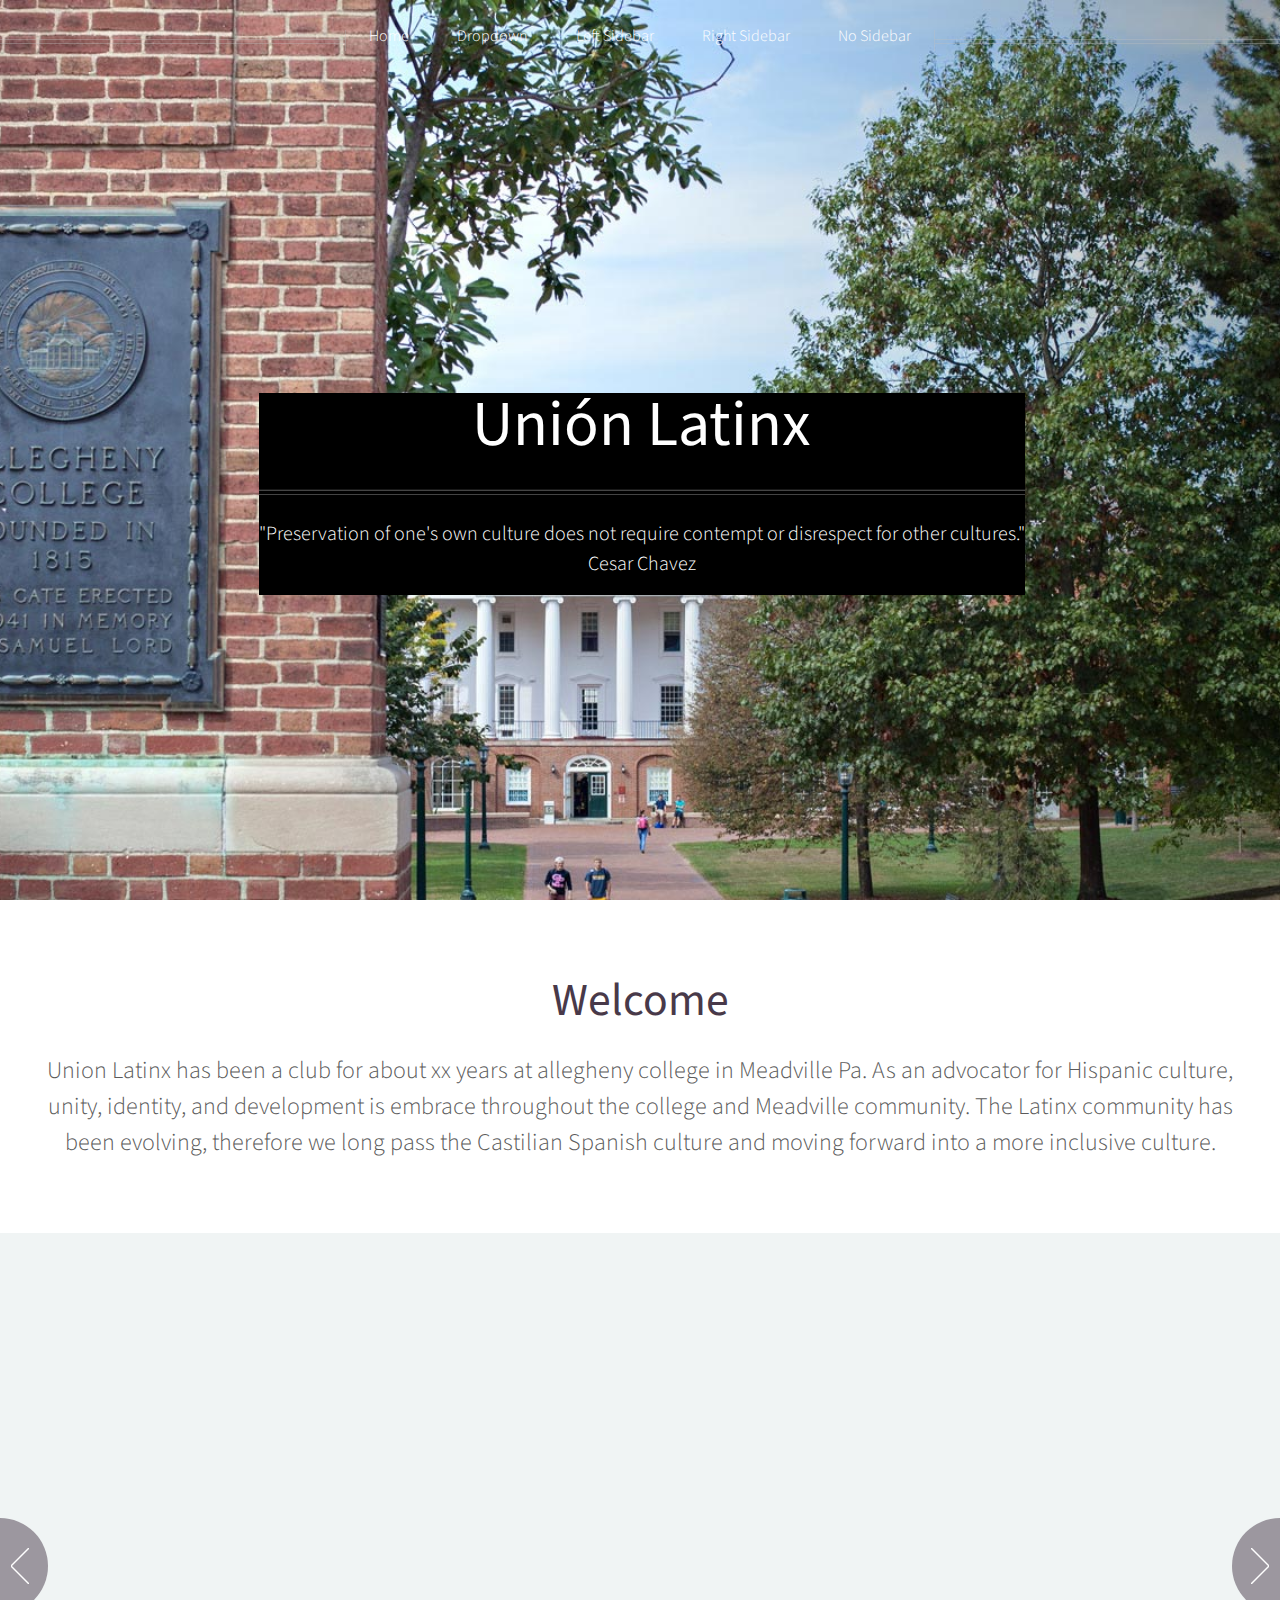
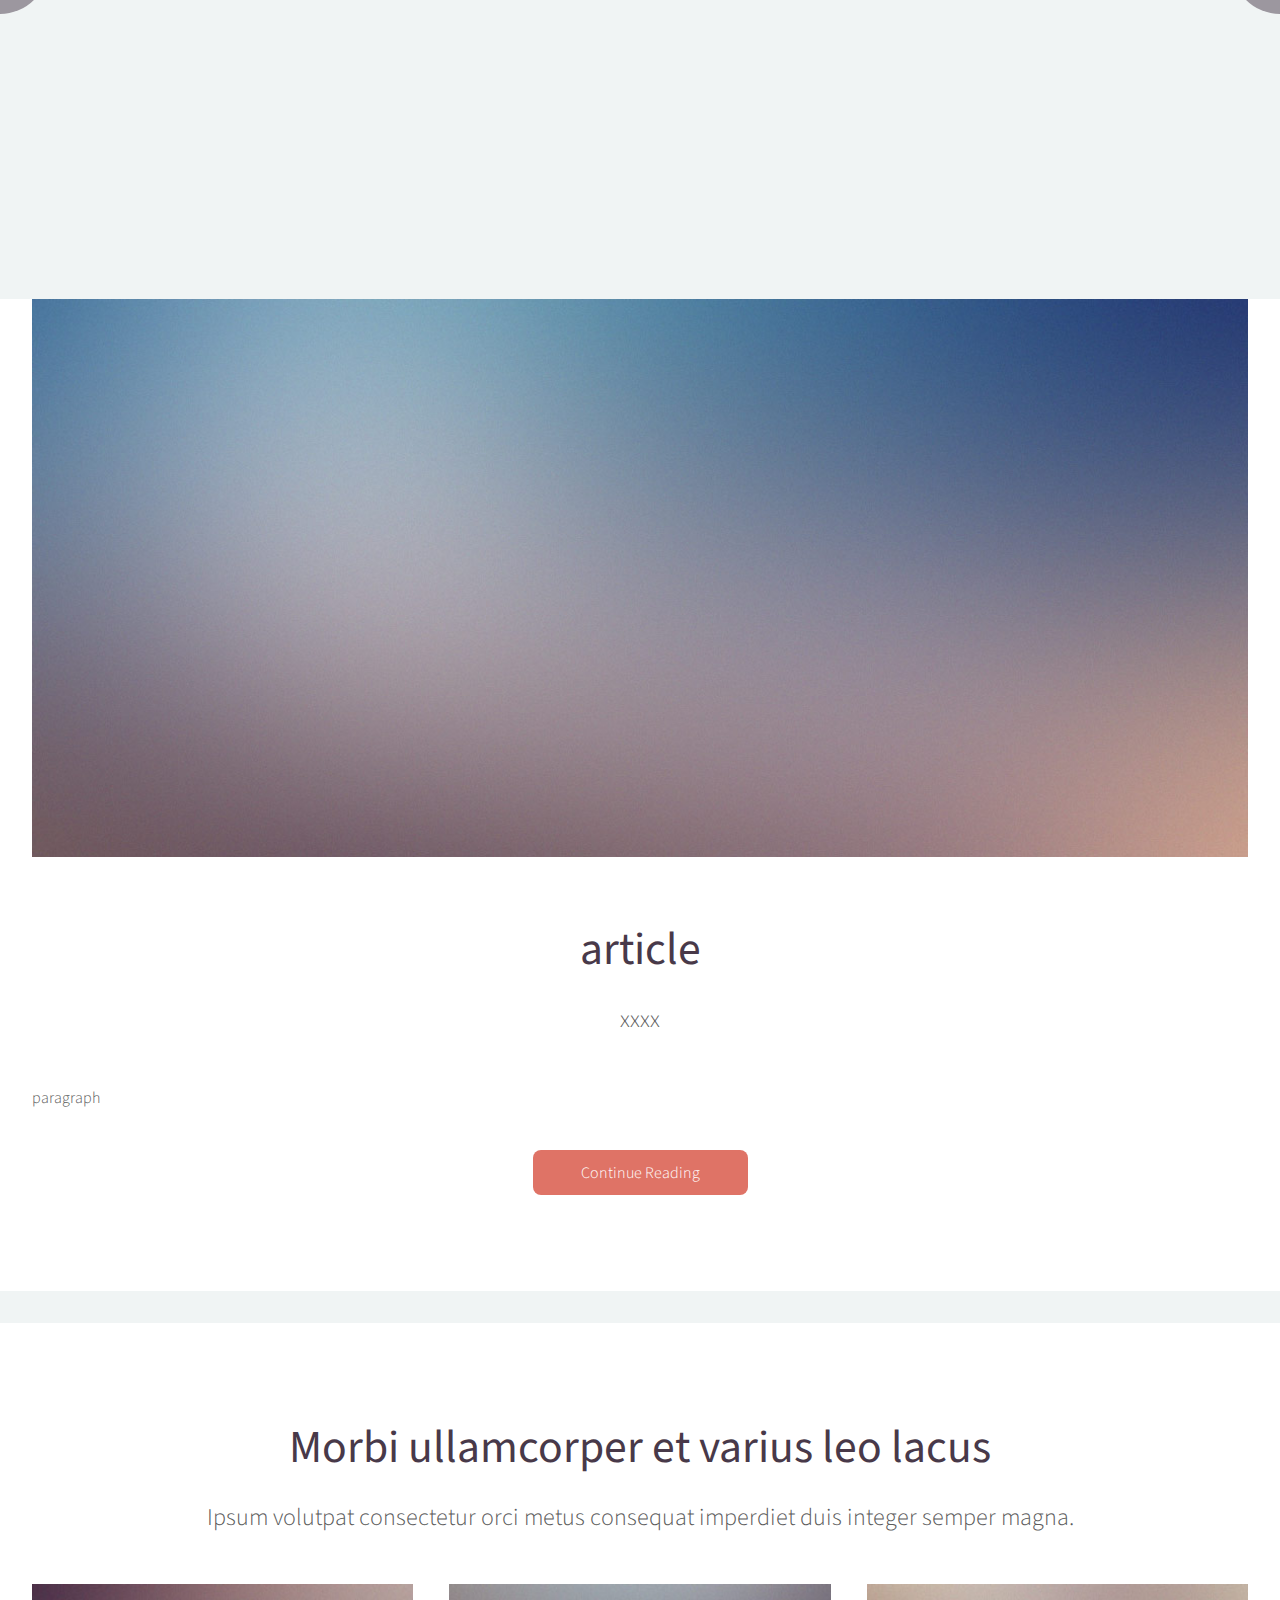
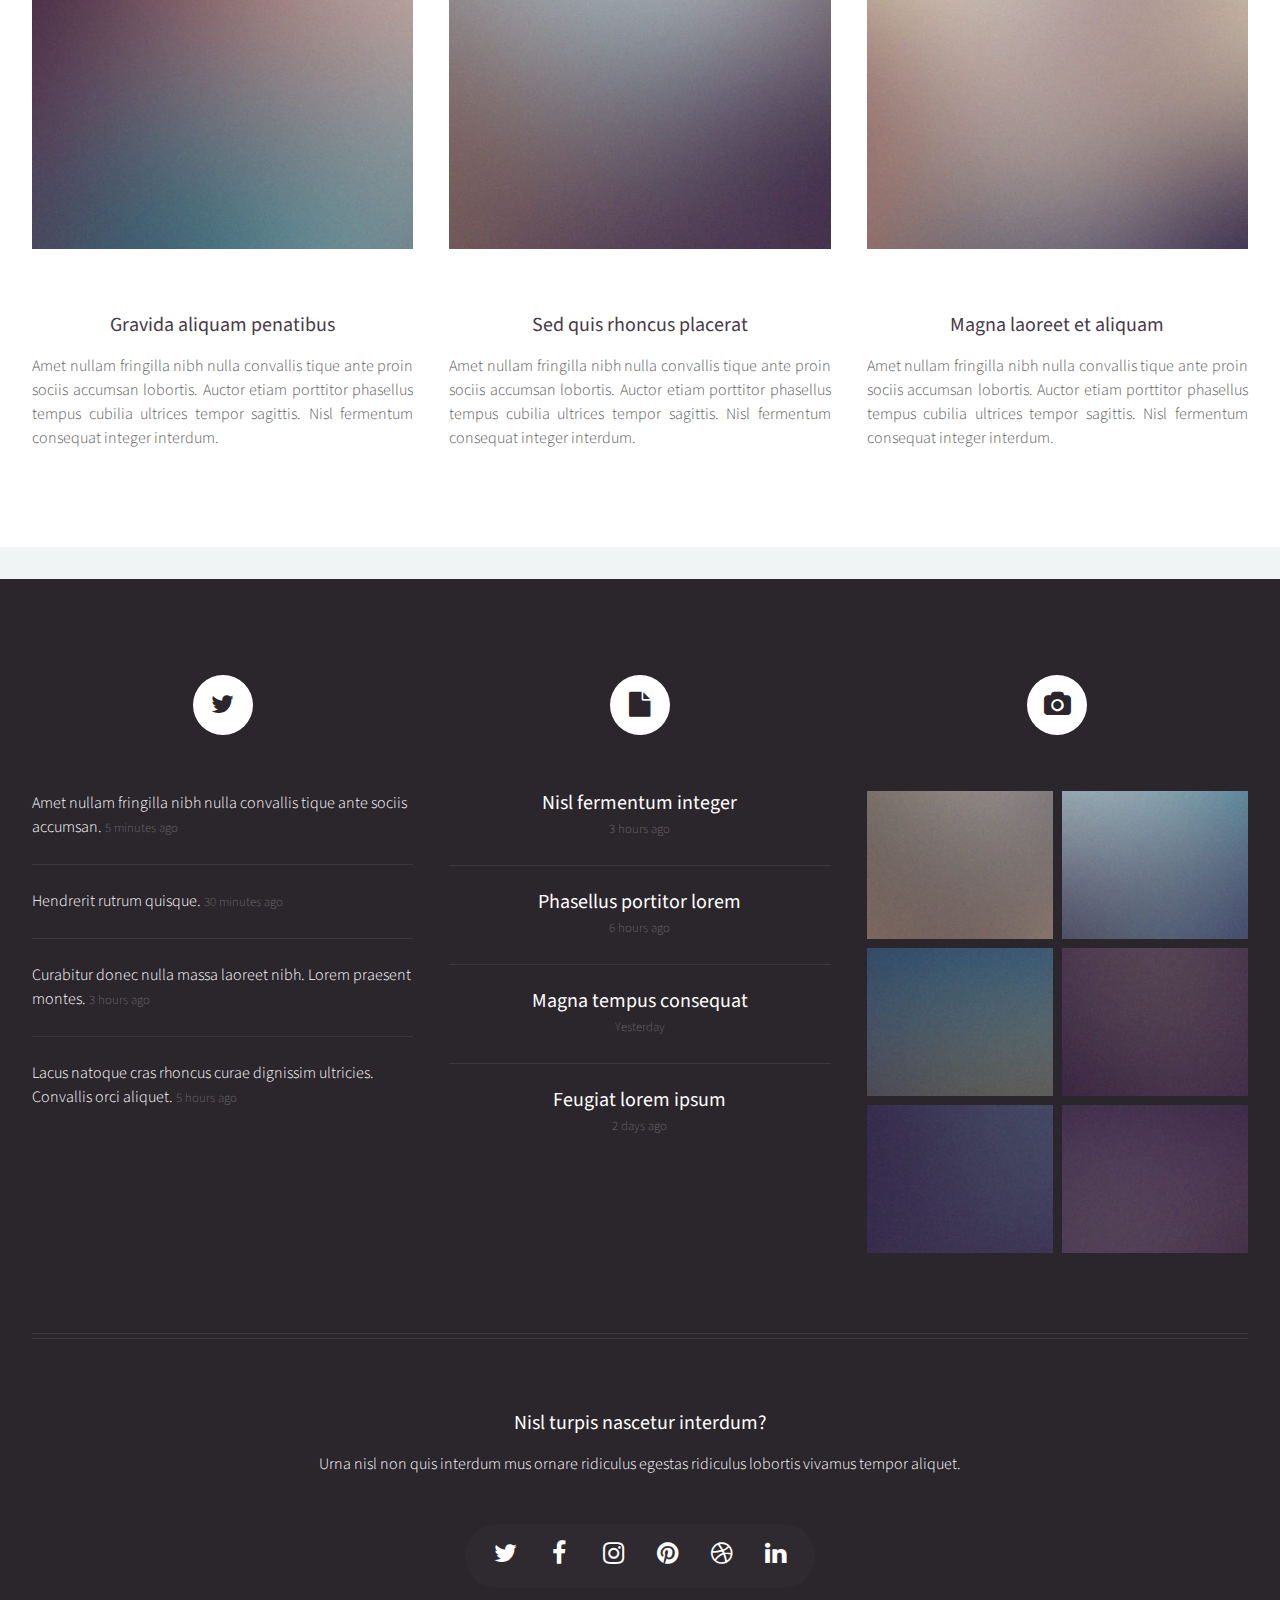
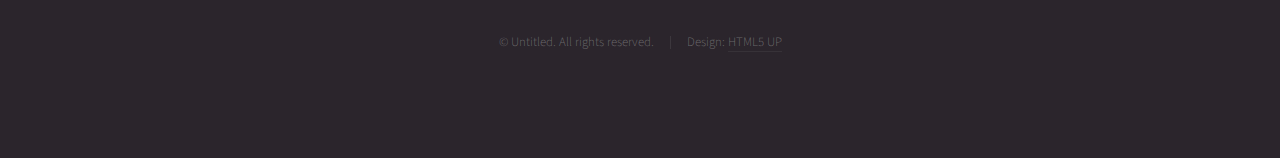
==== commit 33180ce6: "update" ====
--- a/index.html
+++ b/index.html
@@ -21,6 +21,7 @@
 
 					<!-- Inner -->
 						<div class="inner">
+							<div id = "rectangle">
 							<header>
 								<h1><a href="index.html" id="logo"><bg>Unión  Latinx</bg></a></h1>
 								<hr />
@@ -28,9 +29,8 @@
 								<p><bg>"Preservation of one's own culture does not require contempt or disrespect for other cultures."</bg></p>
 								<p><bg>Cesar Chavez</bg></P>
 							</header>
-							<footer>
-								<a href="#banner" class="button circled scrolly">Start</a>
-							</footer>
+					</div>
+
 						</div>
 
 					<!-- Nav -->
@@ -79,7 +79,7 @@
 						<article>
 							<a href="#" class="image featured"><img src="images/magos.jpg" alt="" /></a>
 							<header>
-								<h3><a href="#">los tres reyes magos</a></h3>
+								<h3><a href="#">Los Tres Reyes Magos</a></h3>
 							</header>
 							<p>As we dive into Dia de los Reyes(Epiphany), we explore it's representation and enjoy it's traditional dishes </p>
 						</article>
@@ -128,21 +128,12 @@
 					<article id="main" class="container special">
 						<a href="#" class="image featured"><img src="images/pic06.jpg" alt="" /></a>
 						<header>
-							<h2><a href="#">Sed massa imperdiet magnis</a></h2>
+							<h2><a href="#">article</a></h2>
 							<p>
-								Sociis aenean eu aenean mollis mollis facilisis primis ornare penatibus aenean. Cursus ac enim
-								pulvinar curabitur morbi convallis. Lectus malesuada sed fermentum dolore amet.
-							</p>
+								xxxx
 						</header>
 						<p>
-							Commodo id natoque malesuada sollicitudin elit suscipit. Curae suspendisse mauris posuere accumsan massa
-							posuere lacus convallis tellus interdum. Amet nullam fringilla nibh nulla convallis ut venenatis purus
-							sit arcu sociis. Nunc fermentum adipiscing tempor cursus nascetur adipiscing adipiscing. Primis aliquam
-							mus lacinia lobortis phasellus suscipit. Fermentum lobortis non tristique ante proin sociis accumsan
-							lobortis. Auctor etiam porttitor phasellus tempus cubilia ultrices tempor sagittis. Nisl fermentum
-							consequat integer interdum integer purus sapien. Nibh eleifend nulla nascetur pharetra commodo mi augue
-							interdum tellus. Ornare cursus augue feugiat sodales velit lorem. Semper elementum ullamcorper lacinia
-							natoque aenean scelerisque.
+							paragraph
 						</p>
 						<footer>
 							<a href="#" class="button">Continue Reading</a>
--- a/assets/css/main.css
+++ b/assets/css/main.css
@@ -2120,9 +2120,17 @@
 			display: inline-block;
 			vertical-align: middle;
 		}
+		#rectangle{
+			position: relative;
+			z-index: 1;
+			margin: 0;
+			display: inline-block;
+			vertical-align: middle;
+    background:black;
+}
     bg {
-			background-color: DarkRed;
-			color: black;
+      
+			color: white;
 		}
 		#header header {
 			display: inline-block;
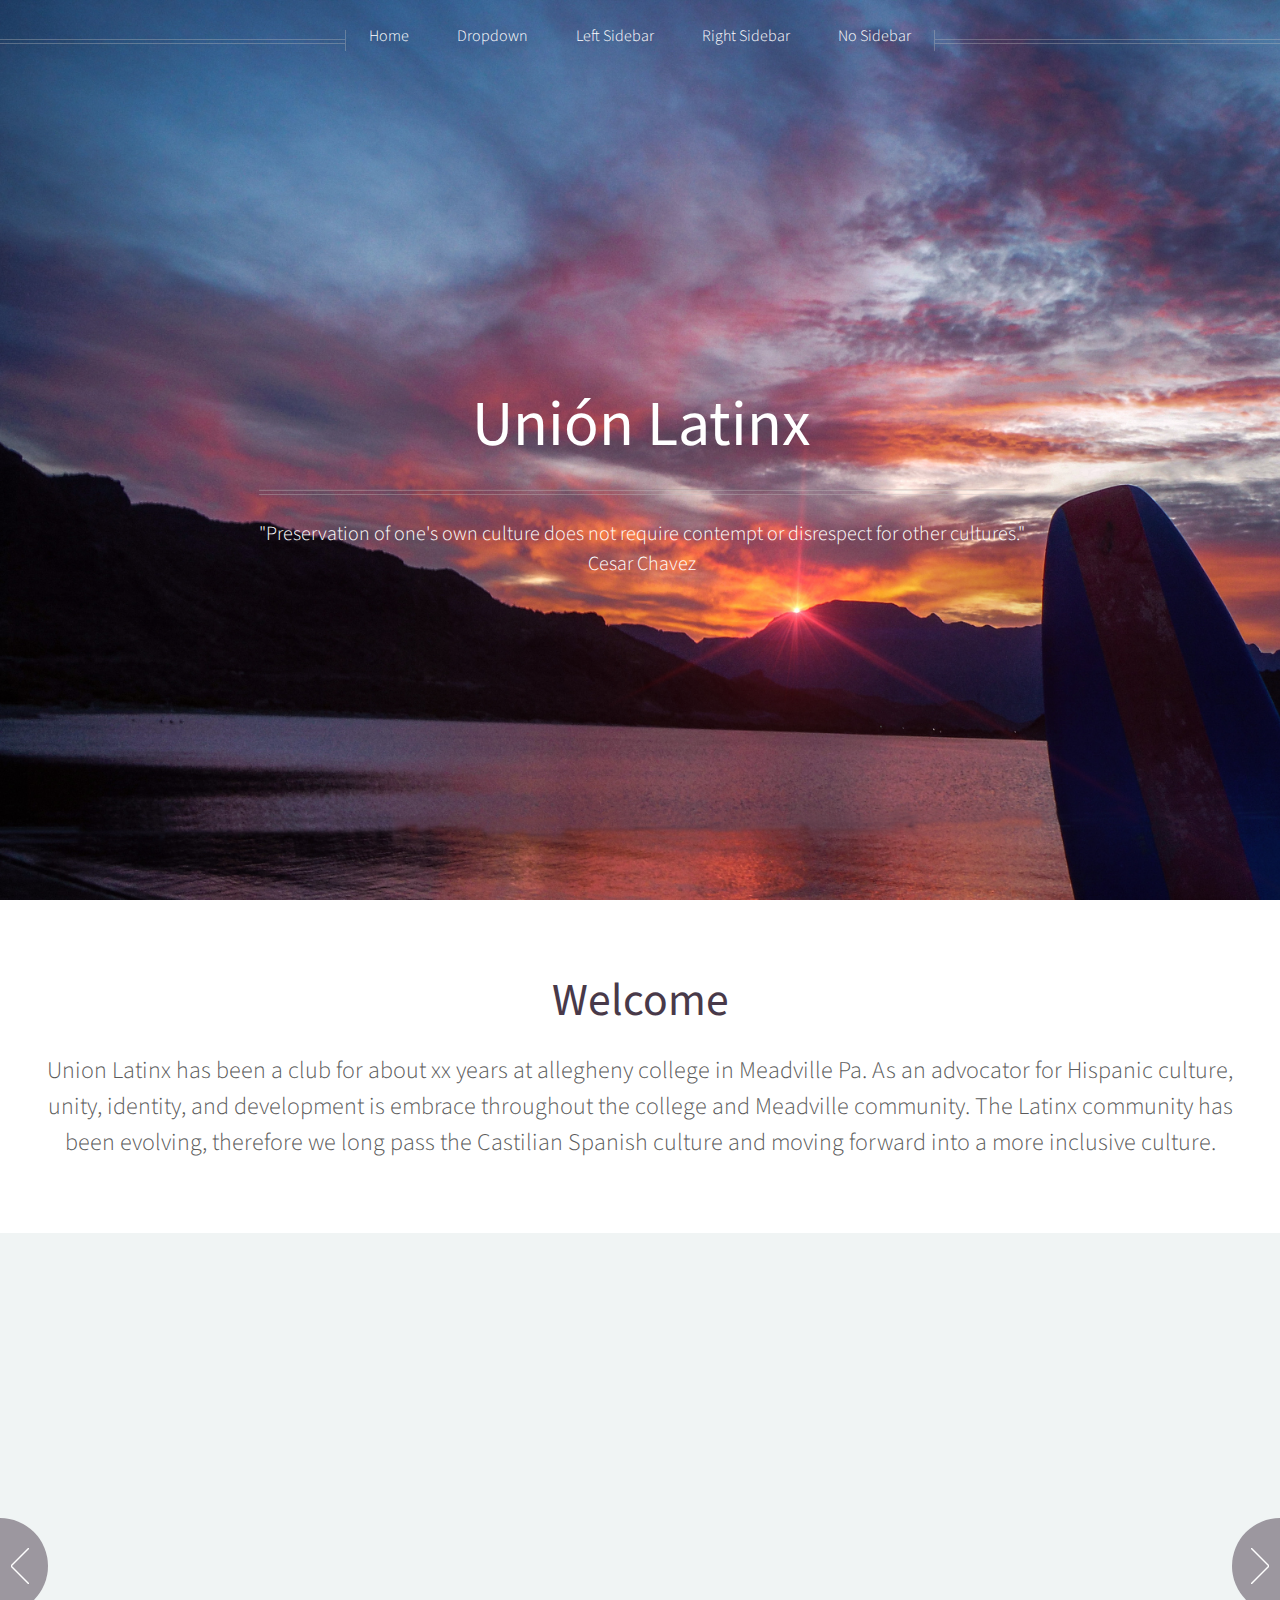
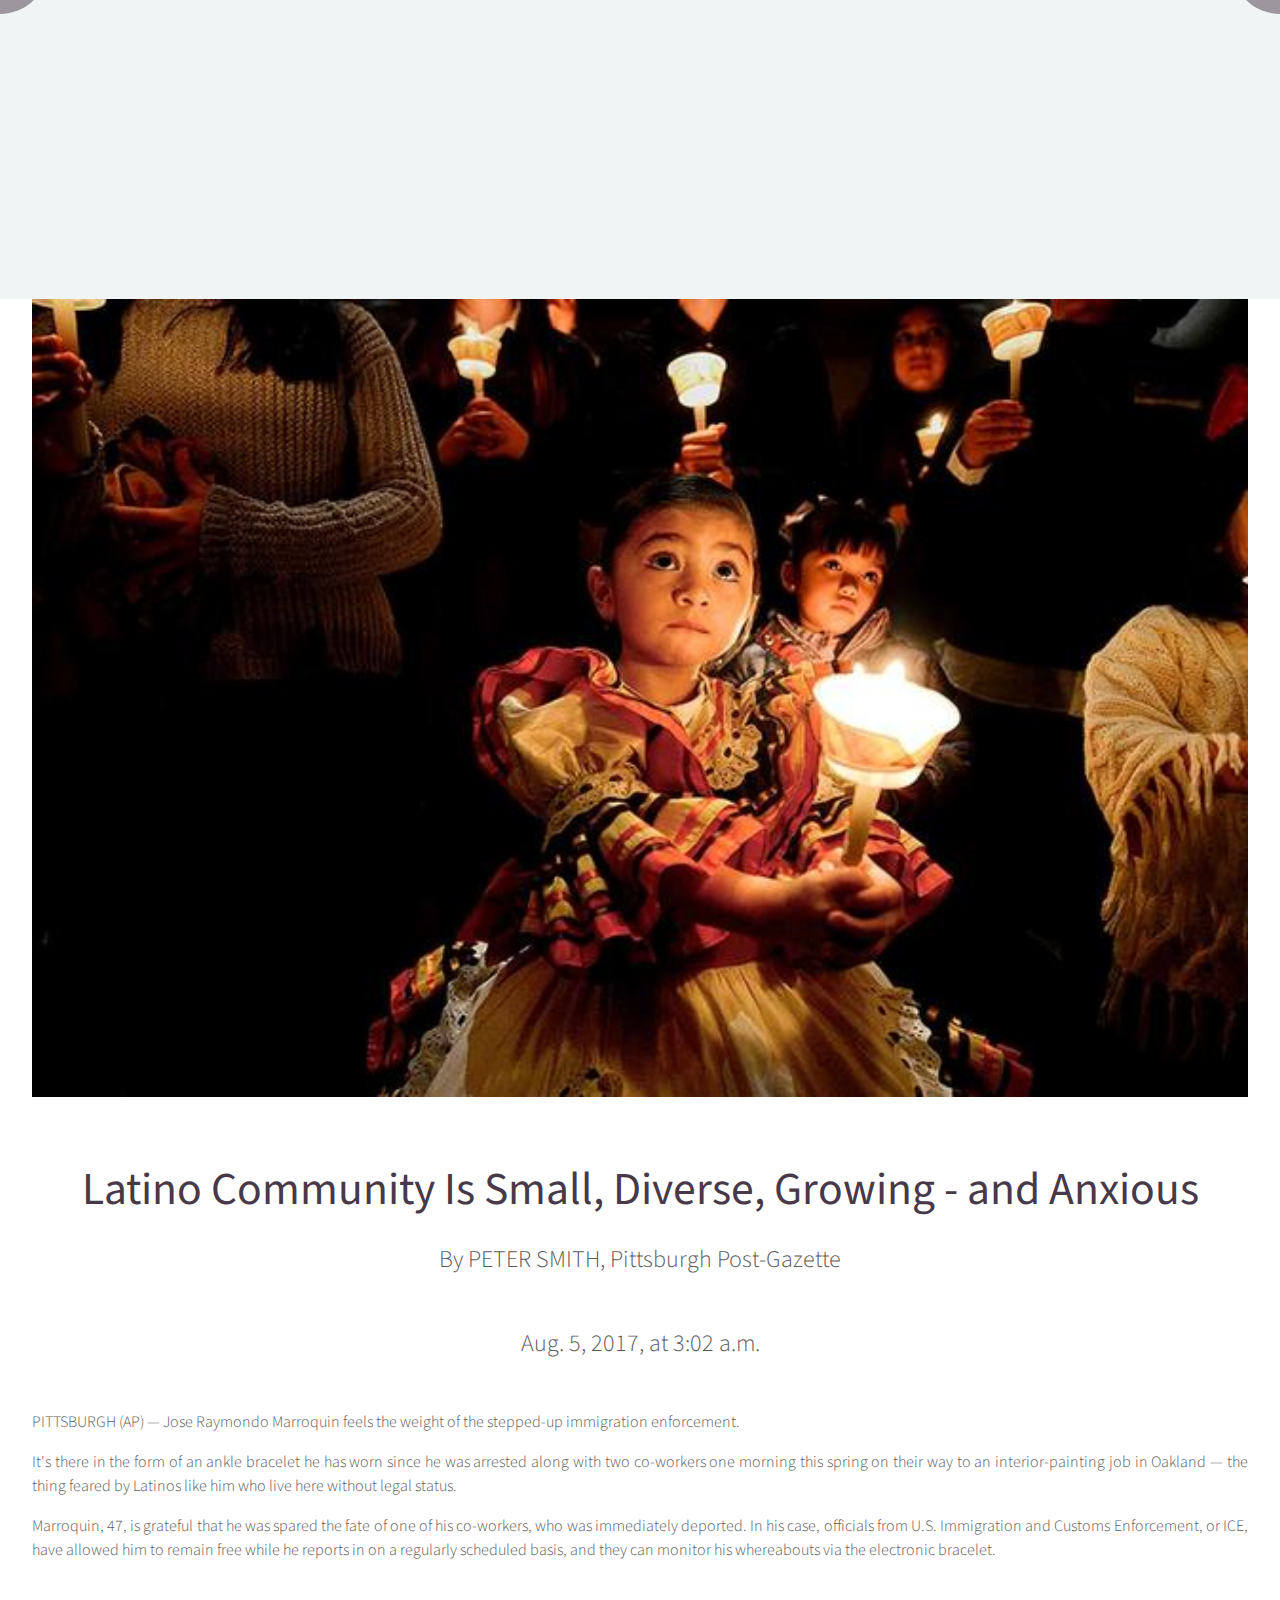
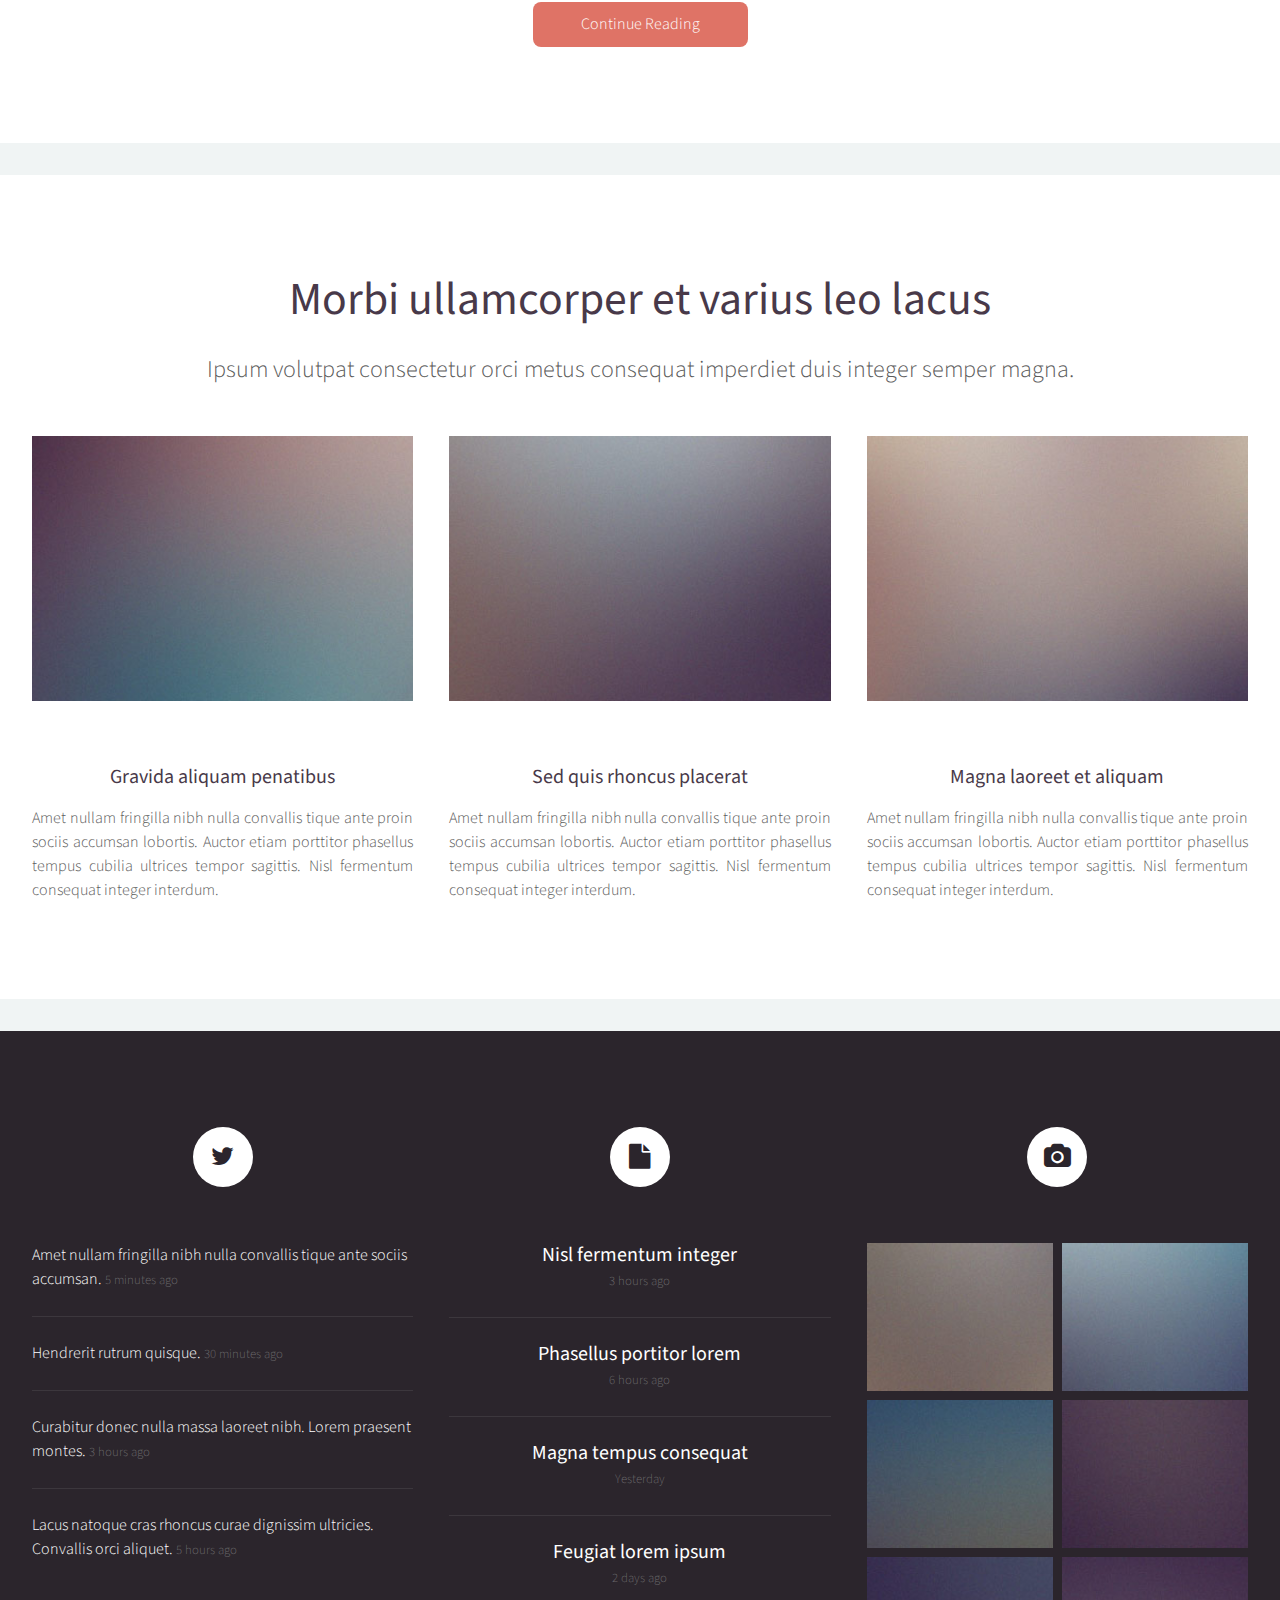
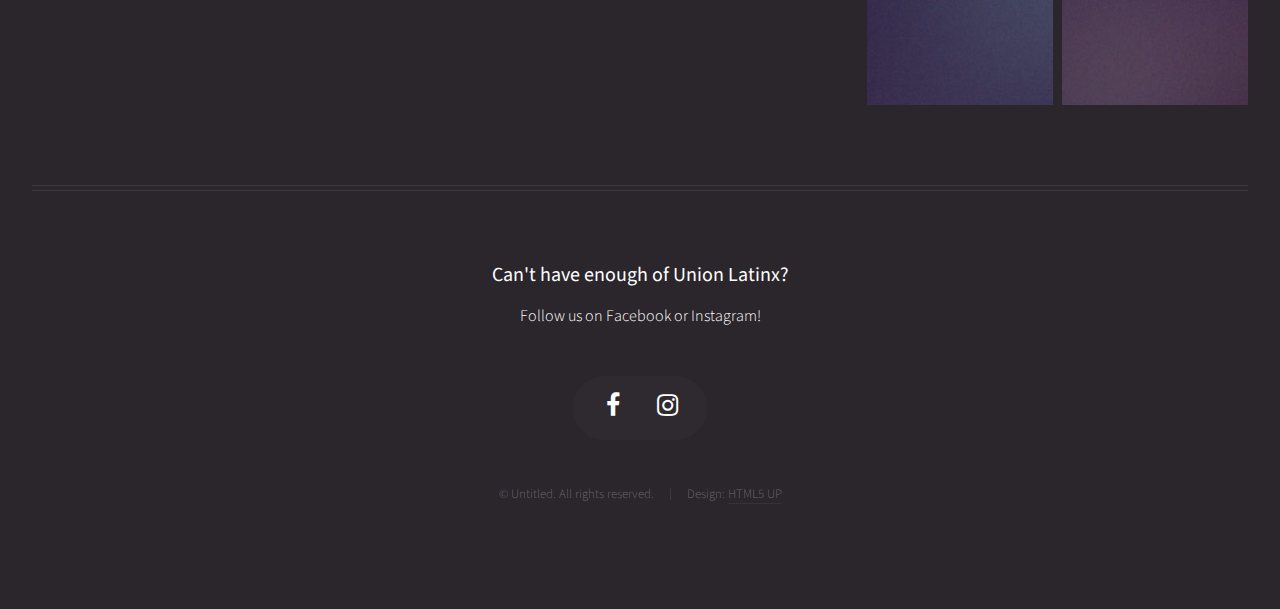
==== commit 254ef40b: "update main page" ====
--- a/index.html
+++ b/index.html
@@ -21,7 +21,7 @@
 
 					<!-- Inner -->
 						<div class="inner">
-							<div id = "rectangle">
+							<div>
 							<header>
 								<h1><a href="index.html" id="logo"><bg>Unión  Latinx</bg></a></h1>
 								<hr />
@@ -126,17 +126,27 @@
 				<div class="wrapper style2">
 
 					<article id="main" class="container special">
-						<a href="#" class="image featured"><img src="images/pic06.jpg" alt="" /></a>
+						<a href="#" class="image featured"><img src="images/pen.jpg" alt="" /></a>
 						<header>
-							<h2><a href="#">article</a></h2>
+							<h2><a href="https://www.usnews.com/news/best-states/pennsylvania/articles/2017-08-05/latino-community-is-small-diverse-growing-and-anxious">Latino Community Is Small, Diverse, Growing - and Anxious</a></h2>
 							<p>
-								xxxx
+								By PETER SMITH, Pittsburgh Post-Gazette
+							</p>
+							<p>
+								Aug. 5, 2017, at 3:02 a.m.
+							</p>
 						</header>
 						<p>
-							paragraph
+							PITTSBURGH (AP) — Jose Raymondo Marroquin feels the weight of the stepped-up immigration enforcement.
+						</p>
+						<p>
+							It's there in the form of an ankle bracelet he has worn since he was arrested along with two co-workers one morning this spring on their way to an interior-painting job in Oakland — the thing feared by Latinos like him who live here without legal status.
+						</p>
+						<p>
+Marroquin, 47, is grateful that he was spared the fate of one of his co-workers, who was immediately deported. In his case, officials from U.S. Immigration and Customs Enforcement, or ICE, have allowed him to remain free while he reports in on a regularly scheduled basis, and they can monitor his whereabouts via the electronic bracelet.
 						</p>
 						<footer>
-							<a href="#" class="button">Continue Reading</a>
+							<a href="https://www.usnews.com/news/best-states/pennsylvania/articles/2017-08-05/latino-community-is-small-diverse-growing-and-anxious" class="button">Continue Reading</a>
 						</footer>
 					</article>
 
@@ -300,16 +310,14 @@
 								<!-- Contact -->
 									<section class="contact">
 										<header>
-											<h3>Nisl turpis nascetur interdum?</h3>
+											<h3>Can't have enough of Union Latinx?</h3>
 										</header>
-										<p>Urna nisl non quis interdum mus ornare ridiculus egestas ridiculus lobortis vivamus tempor aliquet.</p>
+										<p>Follow us on Facebook or Instagram!</p>
 										<ul class="icons">
-											<li><a href="#" class="icon fa-twitter"><span class="label">Twitter</span></a></li>
-											<li><a href="#" class="icon fa-facebook"><span class="label">Facebook</span></a></li>
-											<li><a href="#" class="icon fa-instagram"><span class="label">Instagram</span></a></li>
-											<li><a href="#" class="icon fa-pinterest"><span class="label">Pinterest</span></a></li>
-											<li><a href="#" class="icon fa-dribbble"><span class="label">Dribbble</span></a></li>
-											<li><a href="#" class="icon fa-linkedin"><span class="label">Linkedin</span></a></li>
+
+											<li><a href="https://www.facebook.com/groups/2201369764/" class="icon fa-facebook"><span class="label">Facebook</span></a></li>
+											<li><a href="https://www.instagram.com/union.latinx/" class="icon fa-instagram"><span class="label">Instagram</span></a></li>
+
 										</ul>
 									</section>
 
--- a/assets/css/main.css
+++ b/assets/css/main.css
@@ -2096,7 +2096,7 @@
 
 	#header {
 		position: relative;
-		background-image: url("../../images/header.jpg");
+		background-image: url("../../images/x.jpg");
 		background-size: cover;
 		background-position: center center;
 		background-attachment: fixed;
@@ -2129,7 +2129,7 @@
     background:black;
 }
     bg {
-      
+
 			color: white;
 		}
 		#header header {
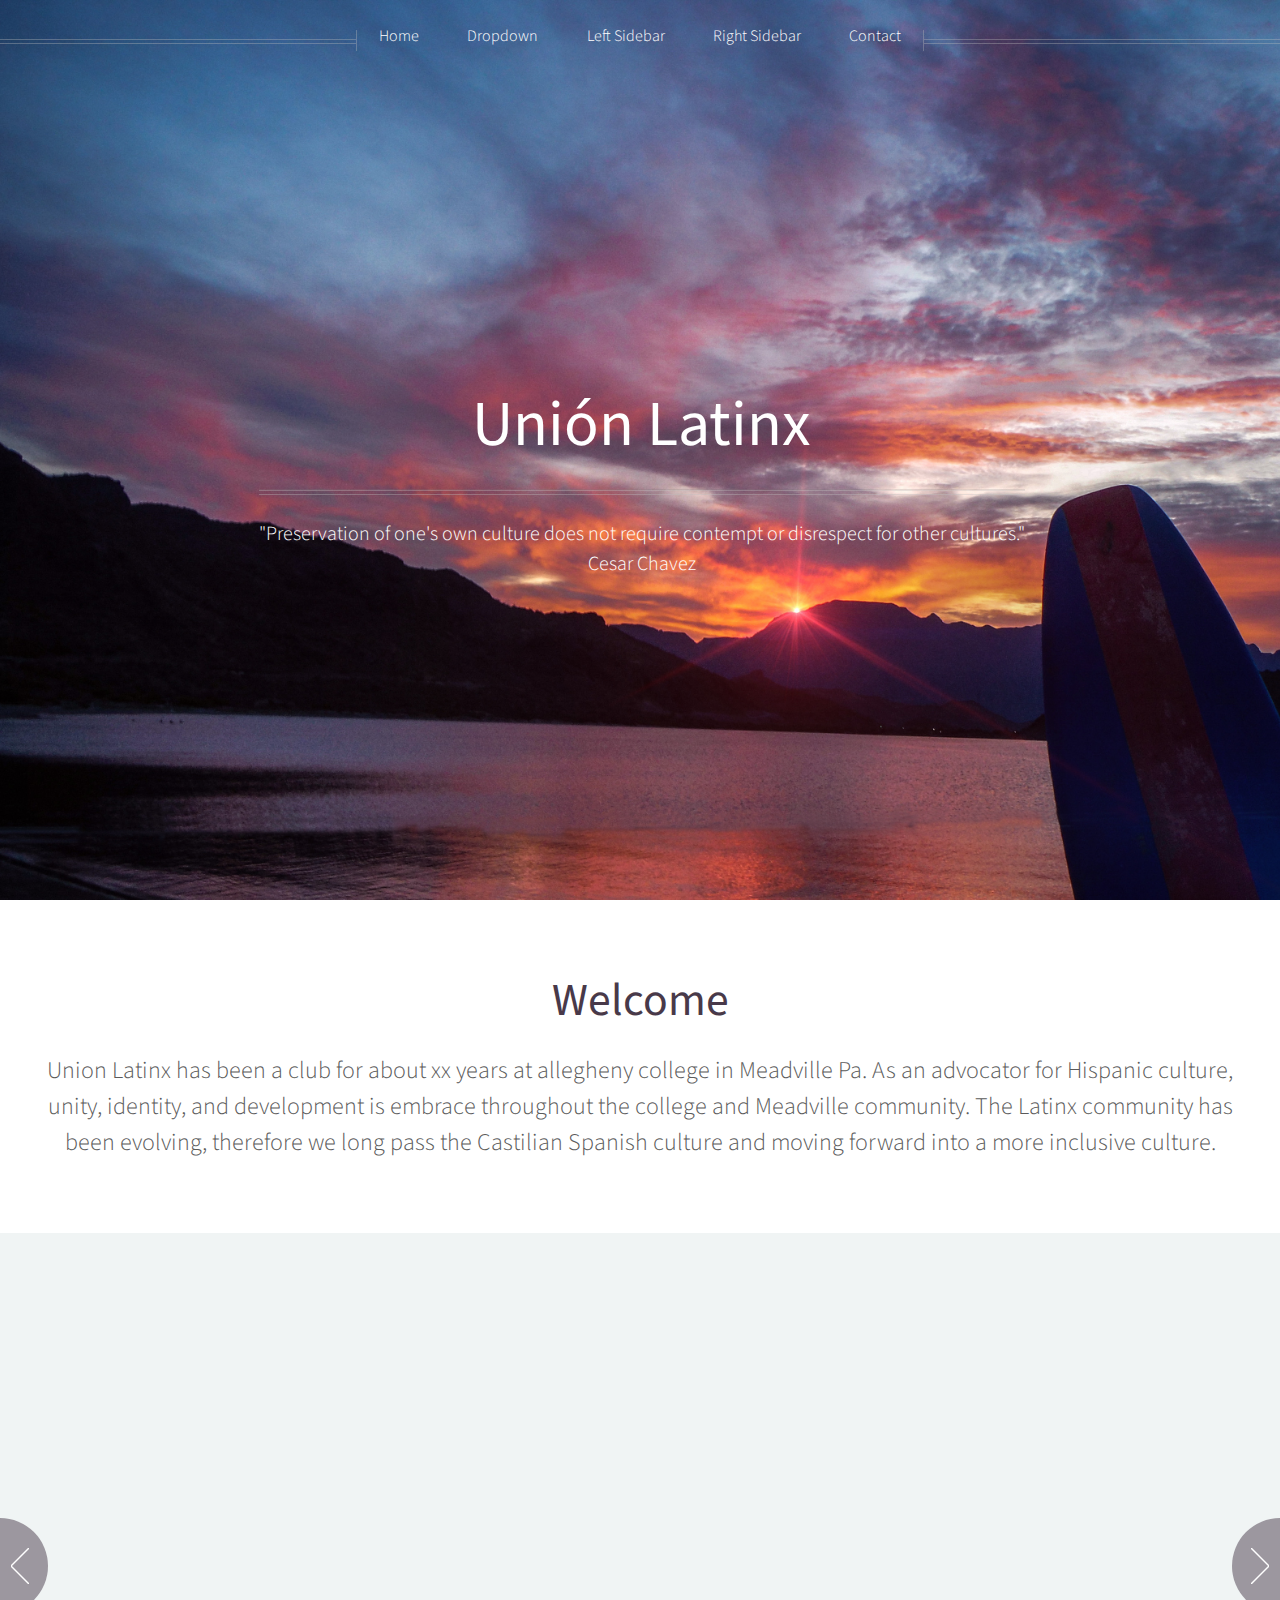
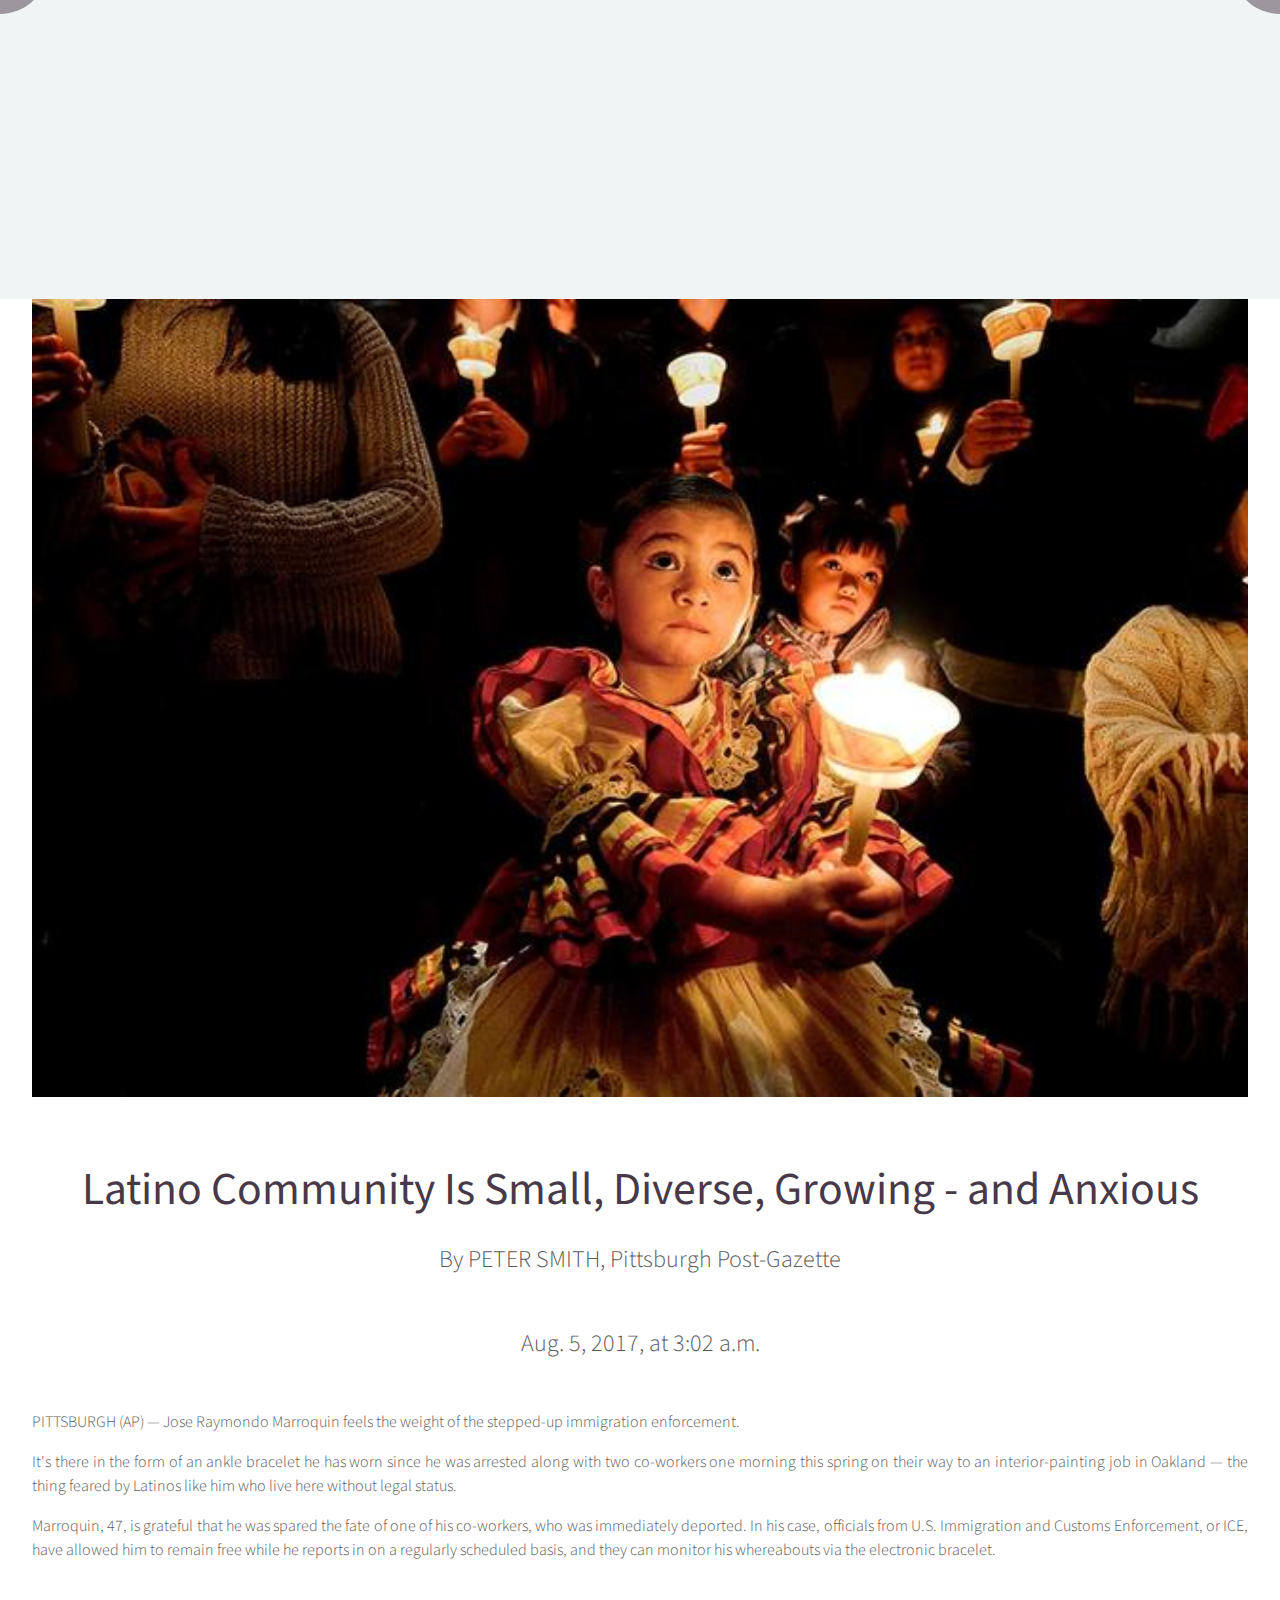
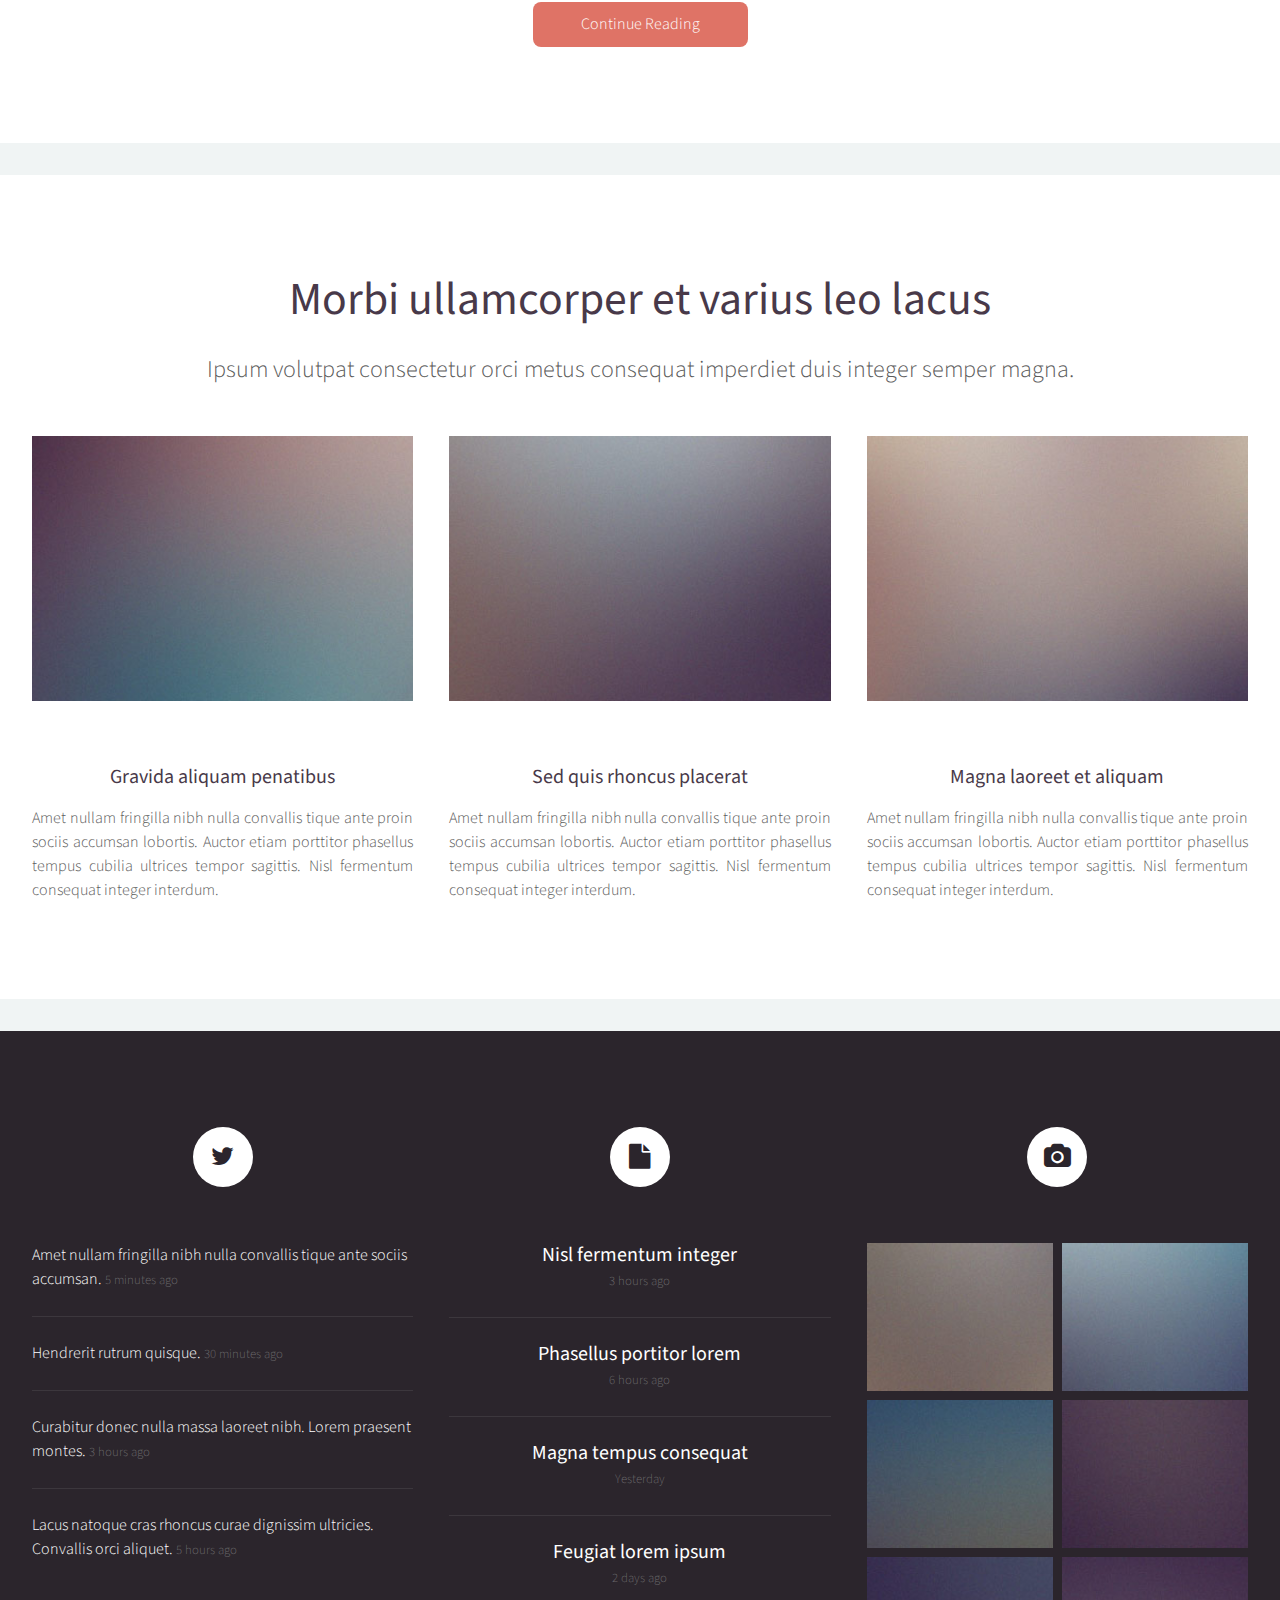
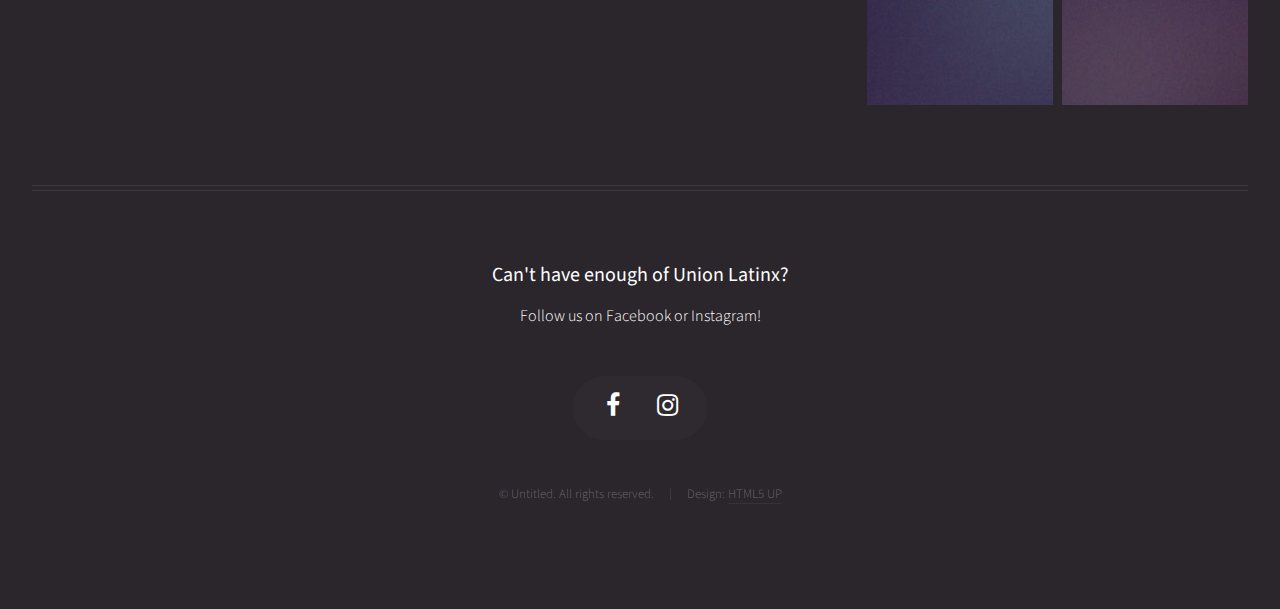
==== commit e3456913: "news year" ====
--- a/index.html
+++ b/index.html
@@ -57,7 +57,7 @@
 								</li>
 								<li><a href="left-sidebar.html">Left Sidebar</a></li>
 								<li><a href="right-sidebar.html">Right Sidebar</a></li>
-								<li><a href="no-sidebar.html">No Sidebar</a></li>
+								<li><a href="no-sidebar.html">Contact</a></li>
 							</ul>
 						</nav>
 
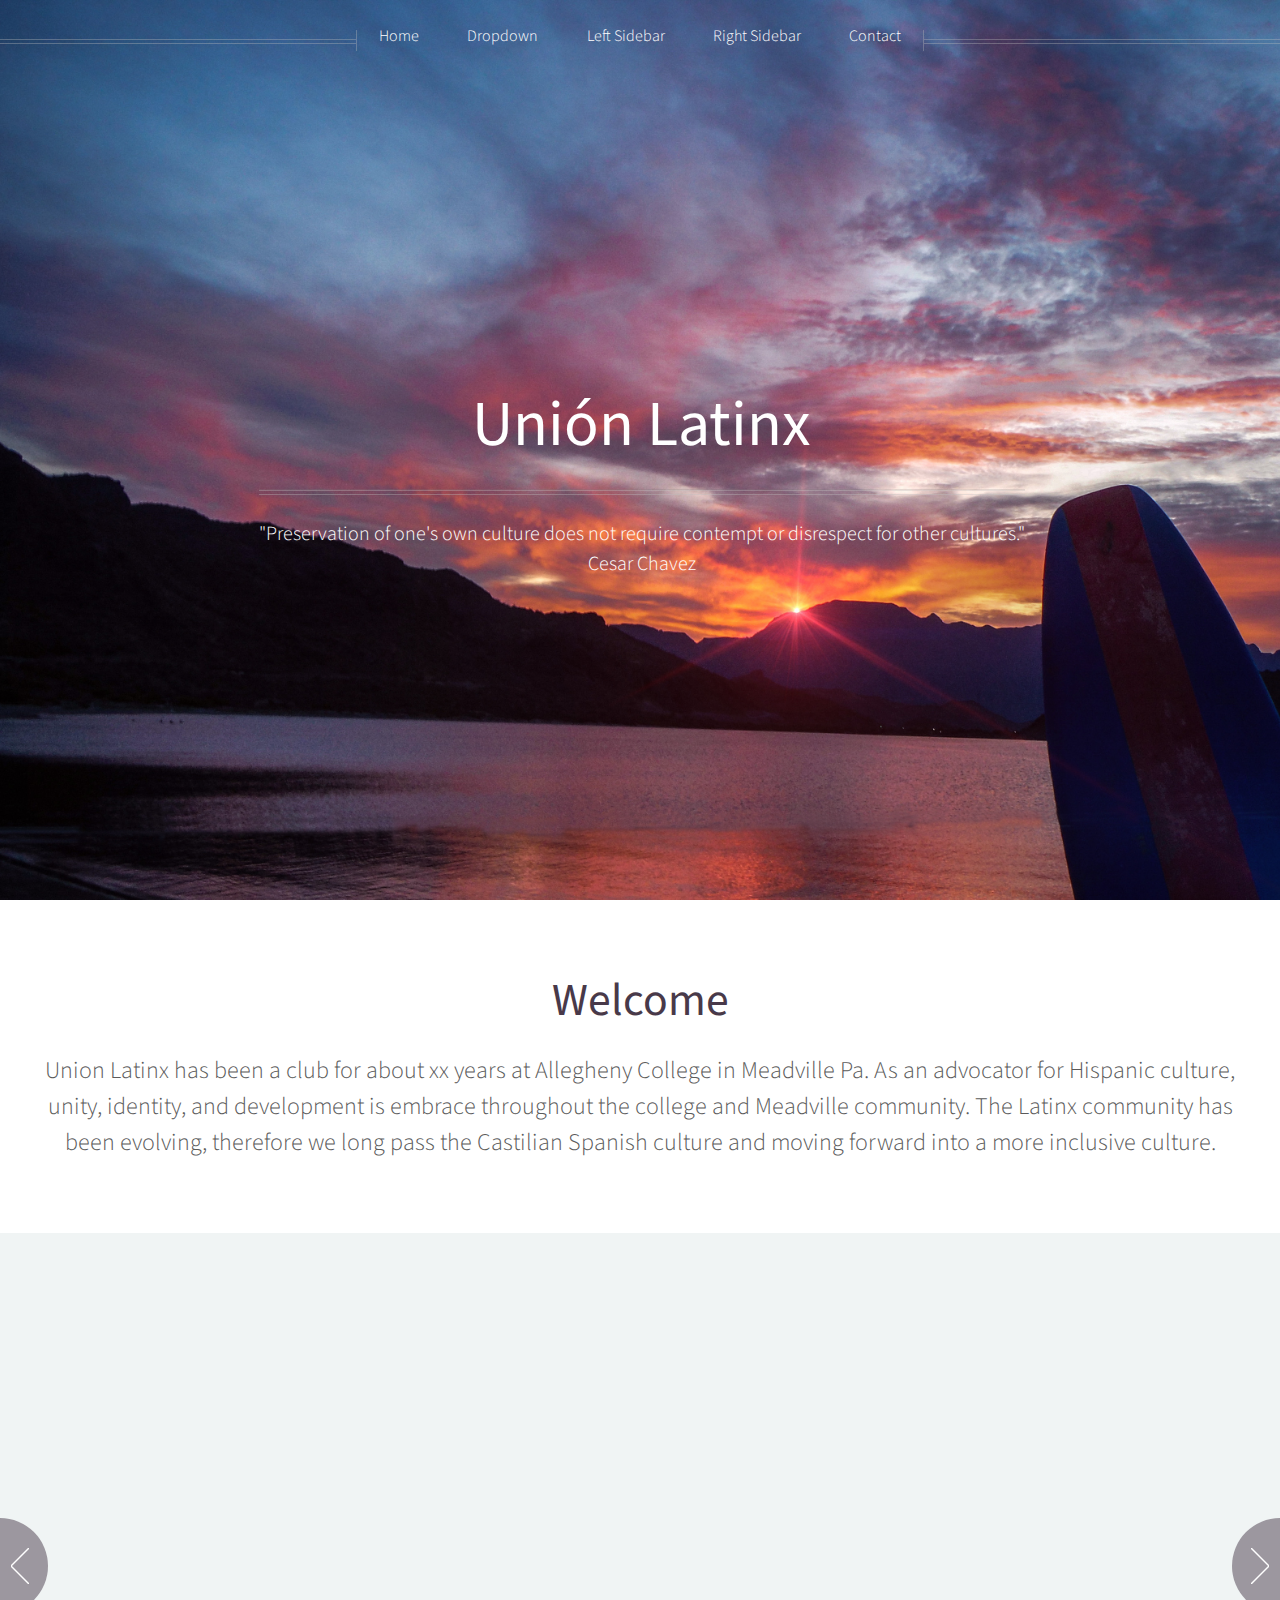
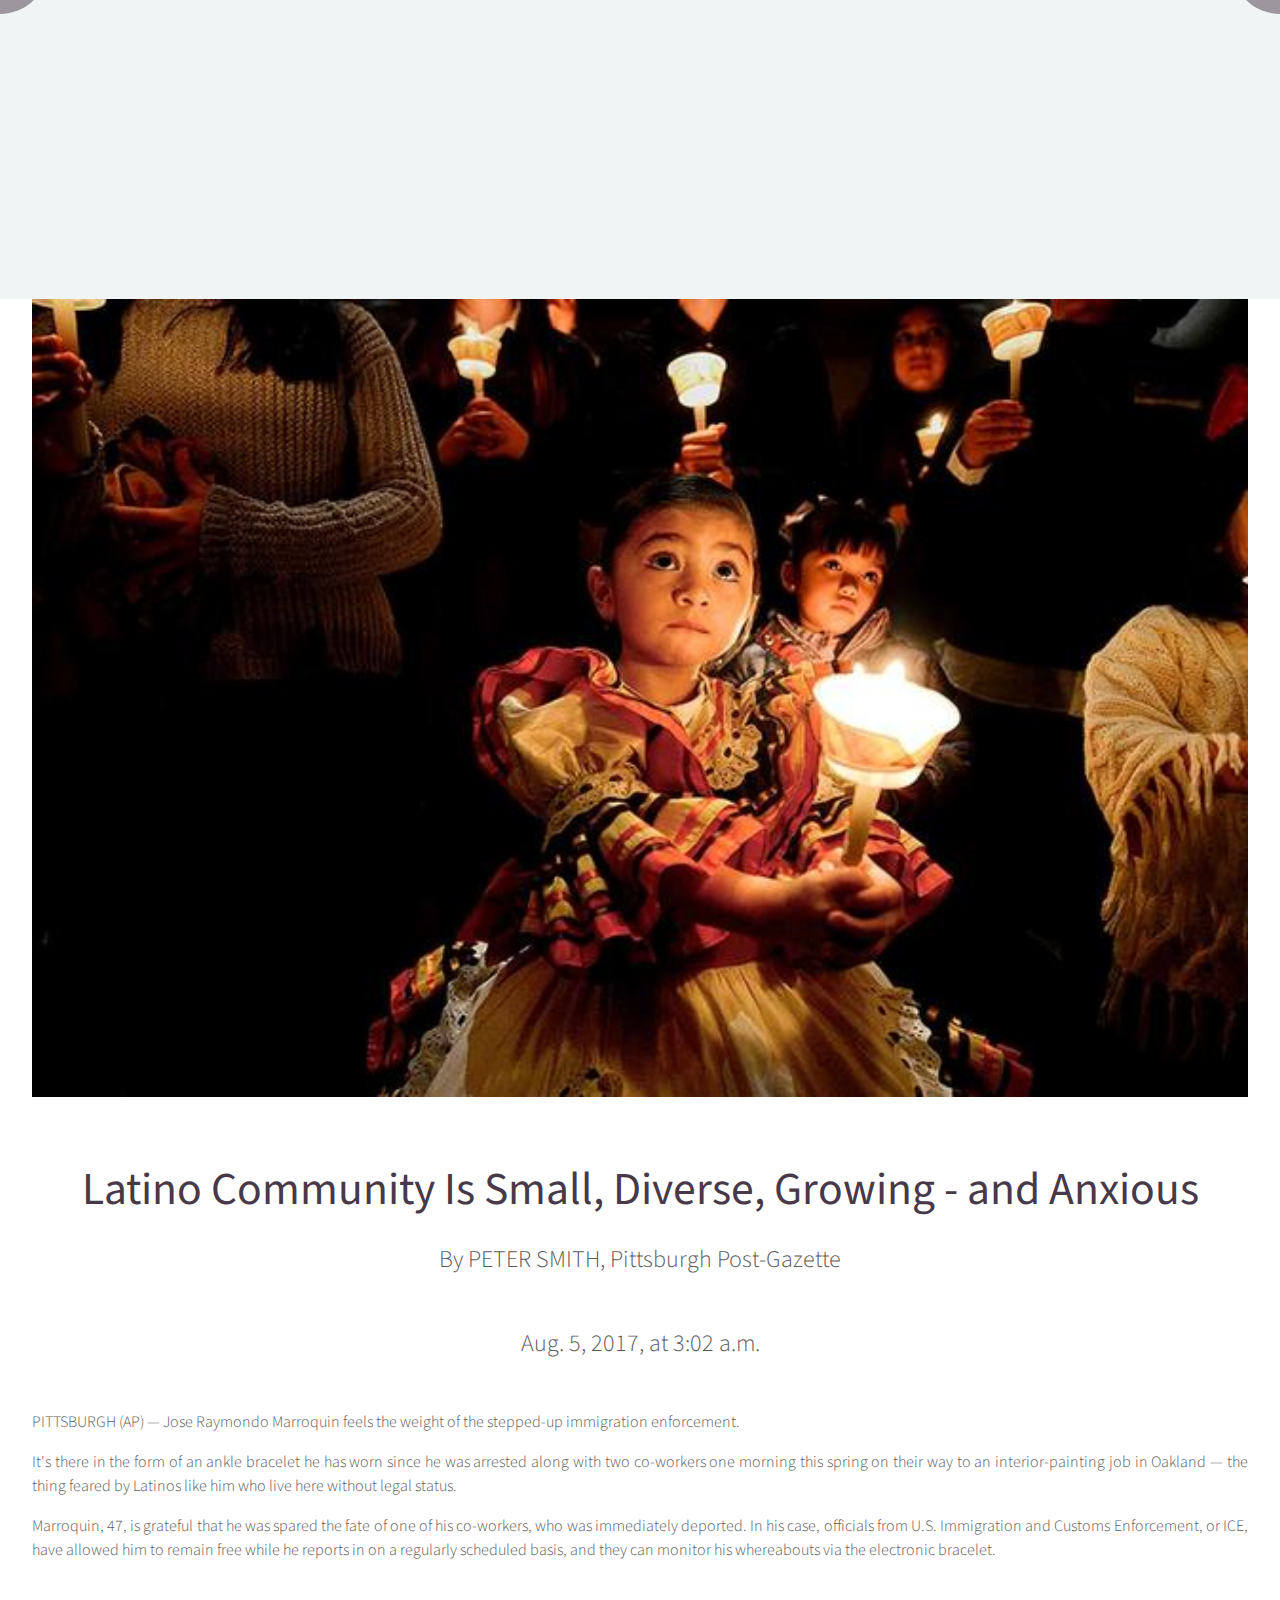
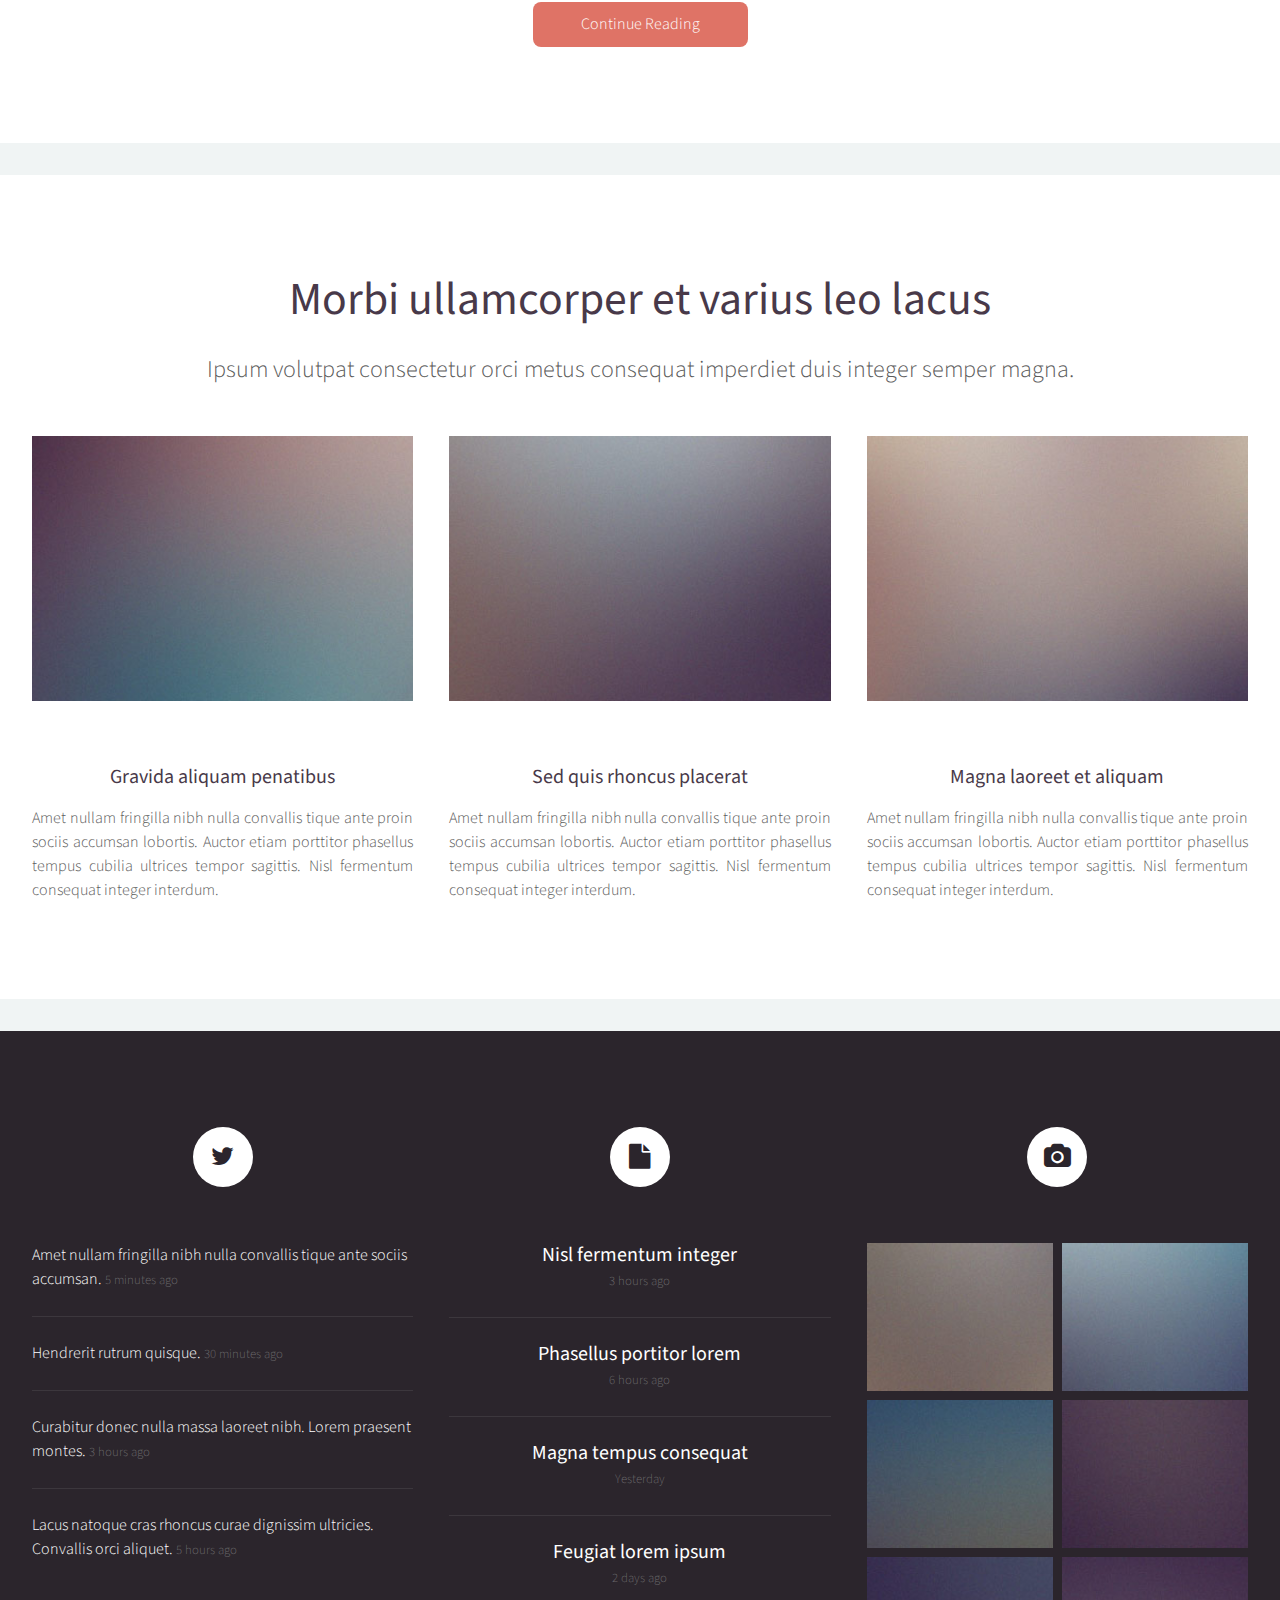
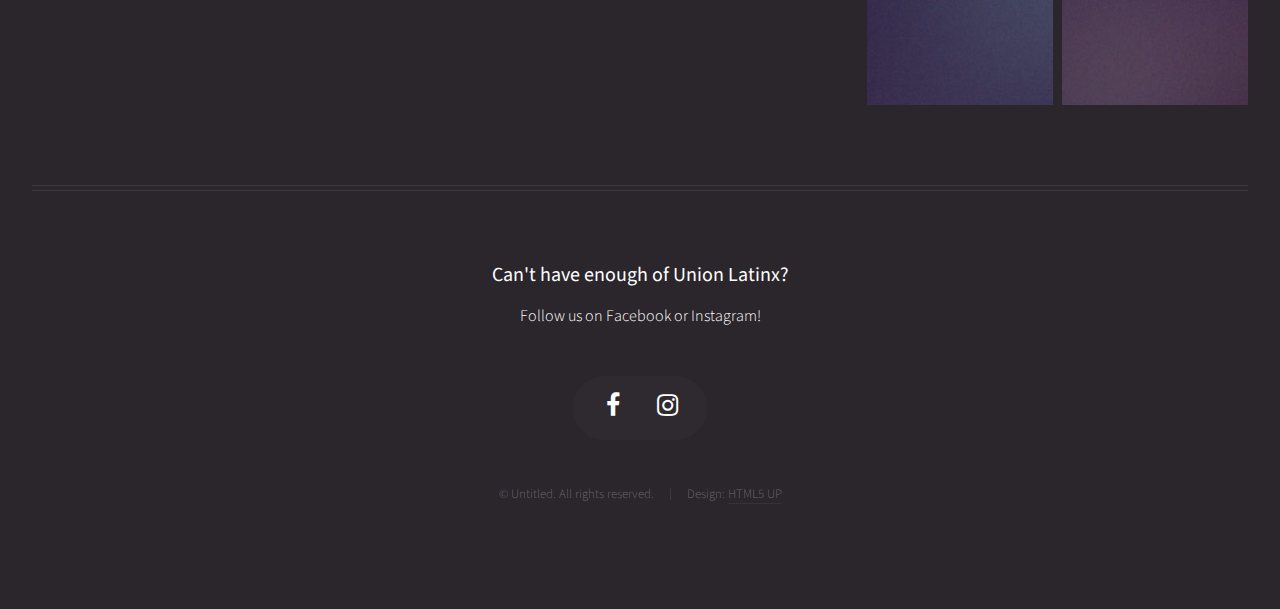
==== commit e670ffff: "typo updates" ====
--- a/index.html
+++ b/index.html
@@ -68,7 +68,7 @@
 					<header>
 						<h2>Welcome </h2>
 						<p>
-							Union Latinx has been a club for about xx years at allegheny college in Meadville Pa. As an advocator for Hispanic culture,  unity, identity, and development is embrace throughout the college and Meadville community.   The Latinx community has been evolving, therefore we long pass the Castilian Spanish culture and moving forward into a more inclusive culture.
+							Union Latinx has been a club for about xx years at Allegheny College in Meadville Pa. As an advocator for Hispanic culture,  unity, identity, and development is embrace throughout the college and Meadville community.   The Latinx community has been evolving, therefore we long pass the Castilian Spanish culture and moving forward into a more inclusive culture.
 						</p>
 					</header>
 				</section>
@@ -81,7 +81,7 @@
 							<header>
 								<h3><a href="#">Los Tres Reyes Magos</a></h3>
 							</header>
-							<p>As we dive into Dia de los Reyes(Epiphany), we explore it's representation and enjoy it's traditional dishes </p>
+							<p>As we dive into Dia de Los Reyes(Epiphany), we explore its representation and enjoy it's traditional dishes </p>
 						</article>
 
 						<article>
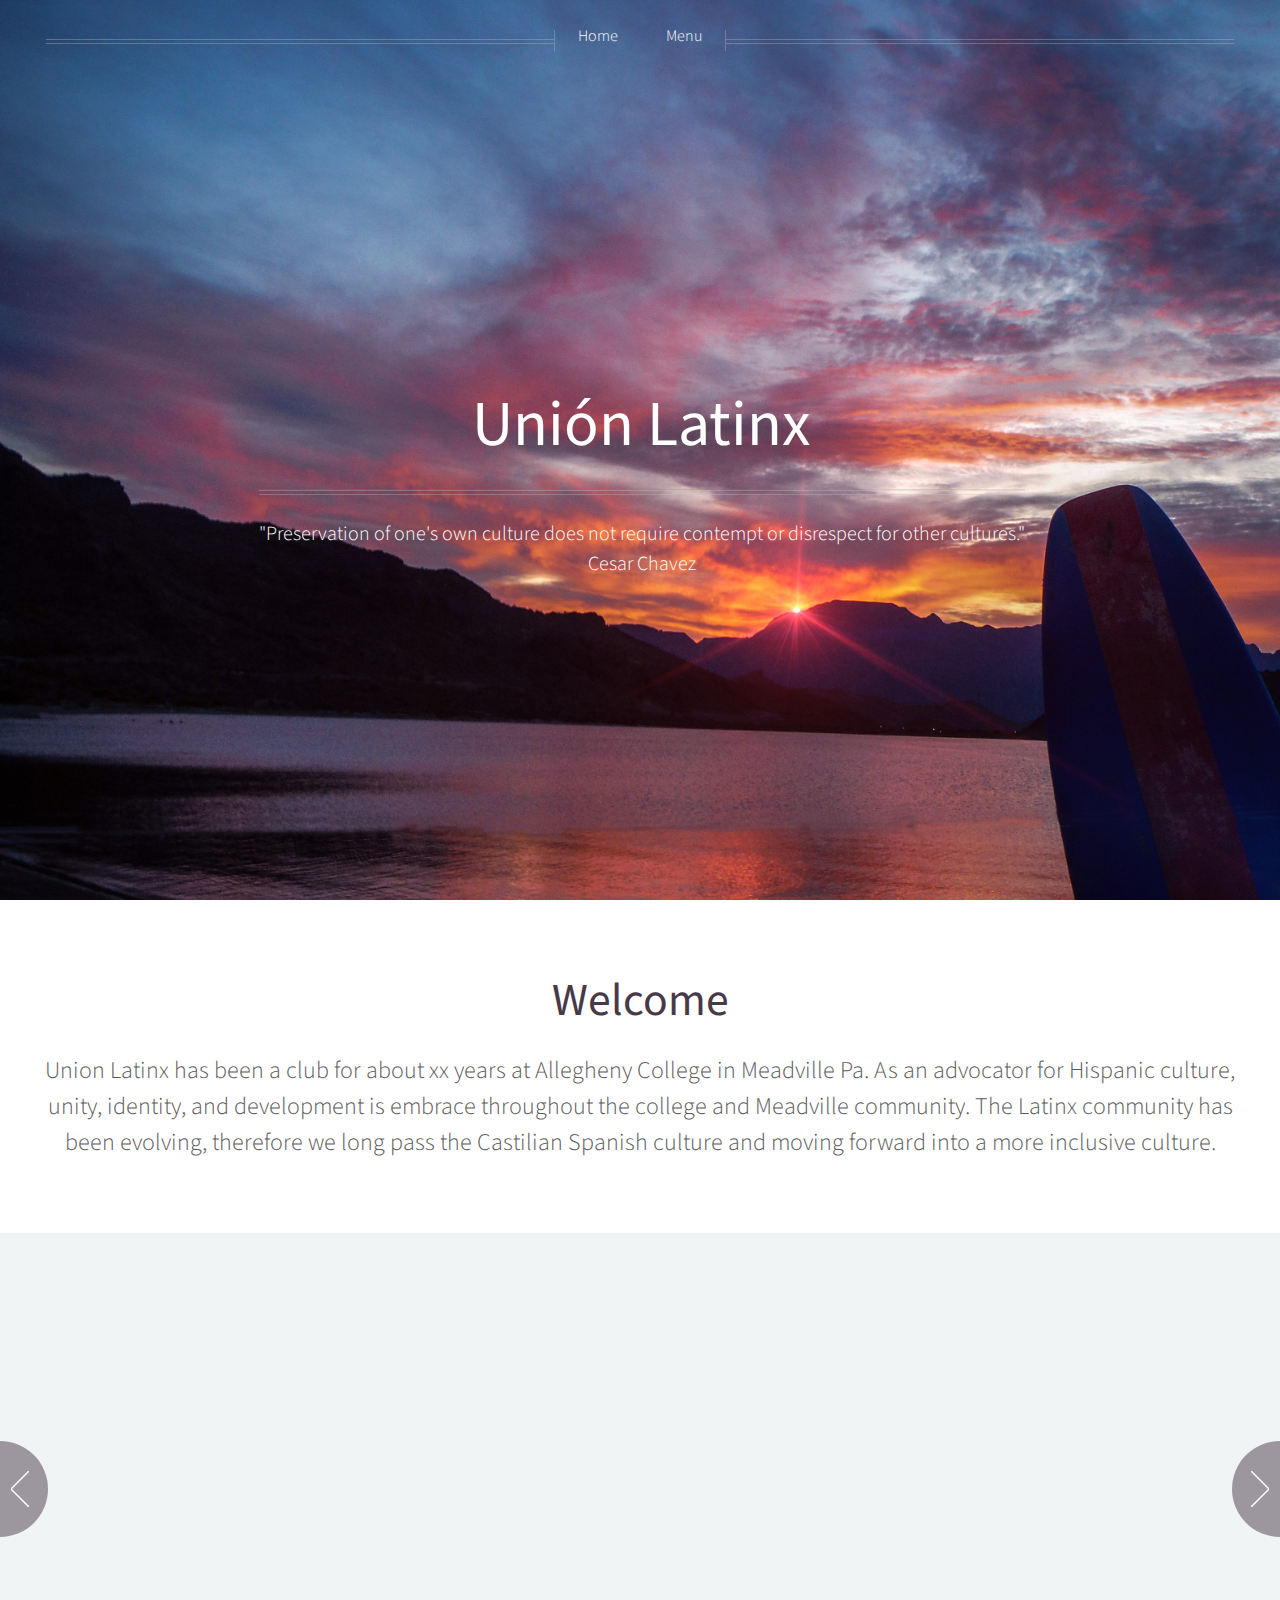
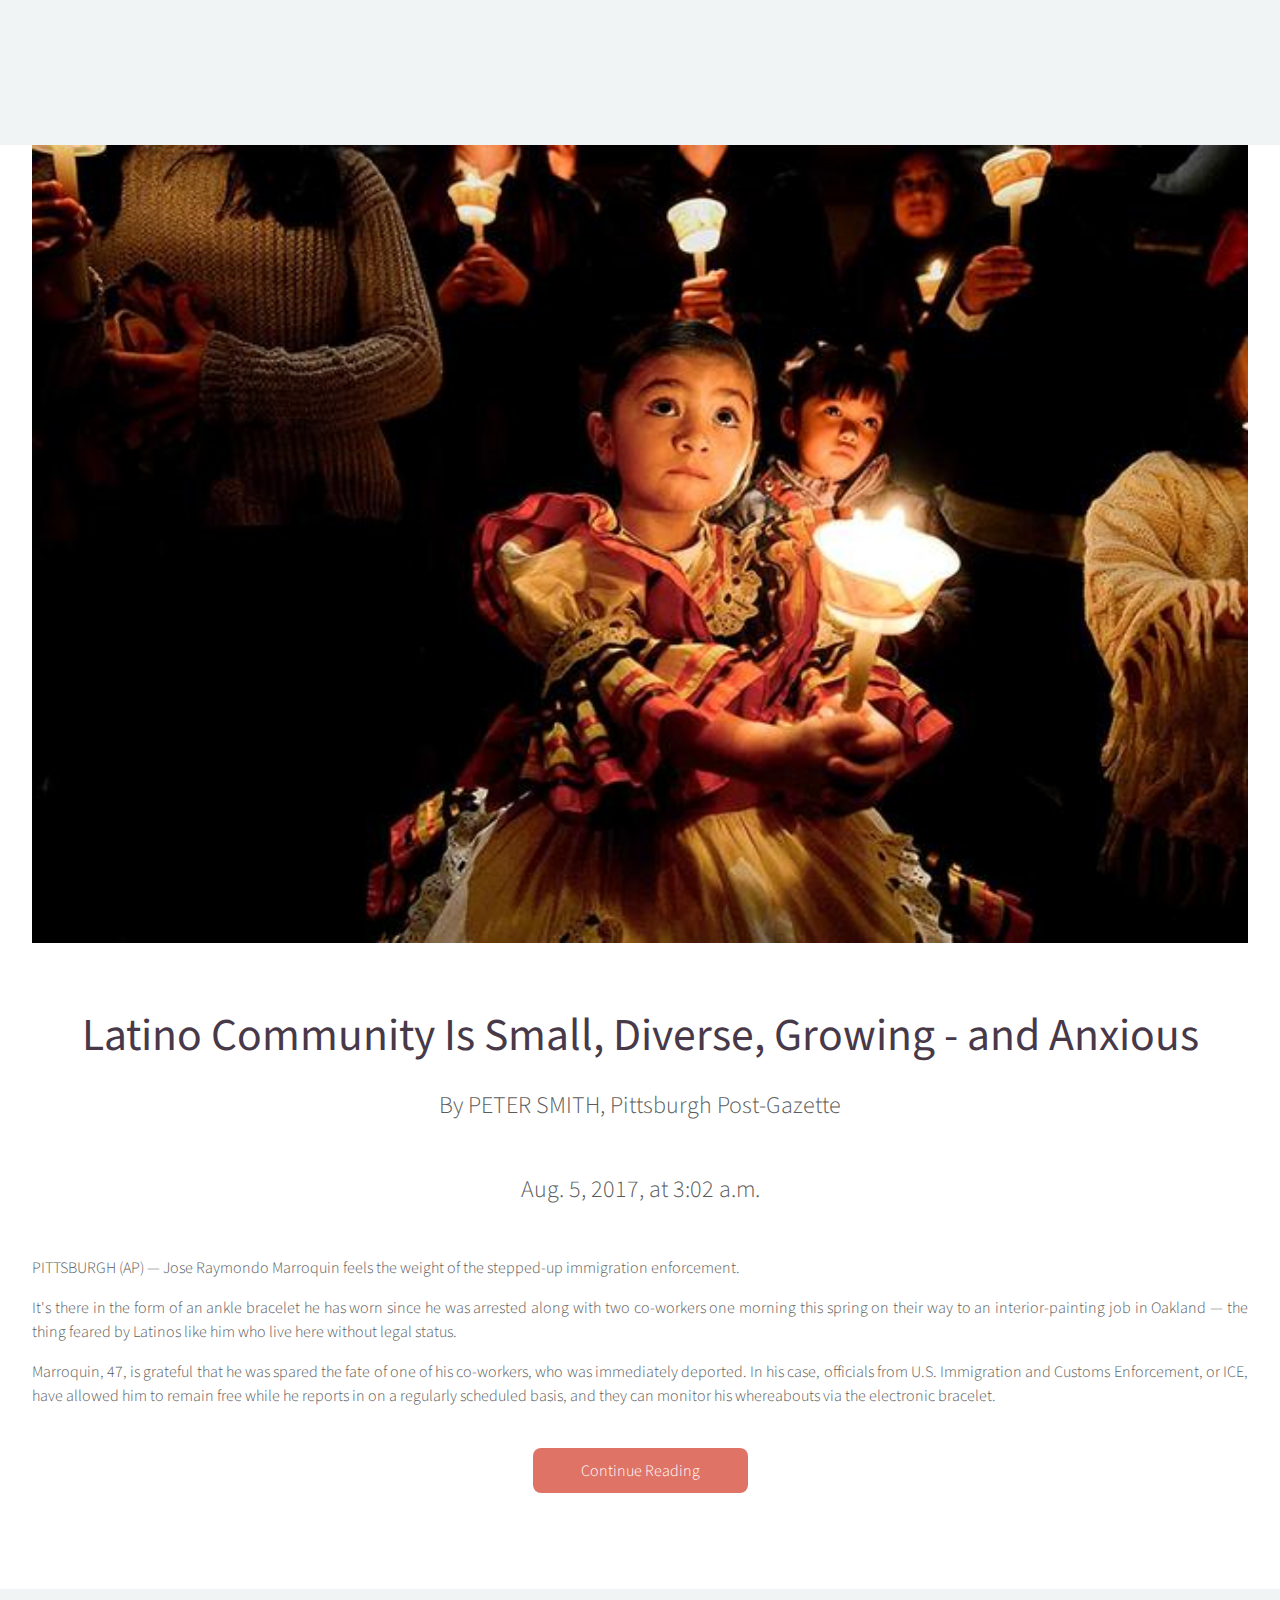
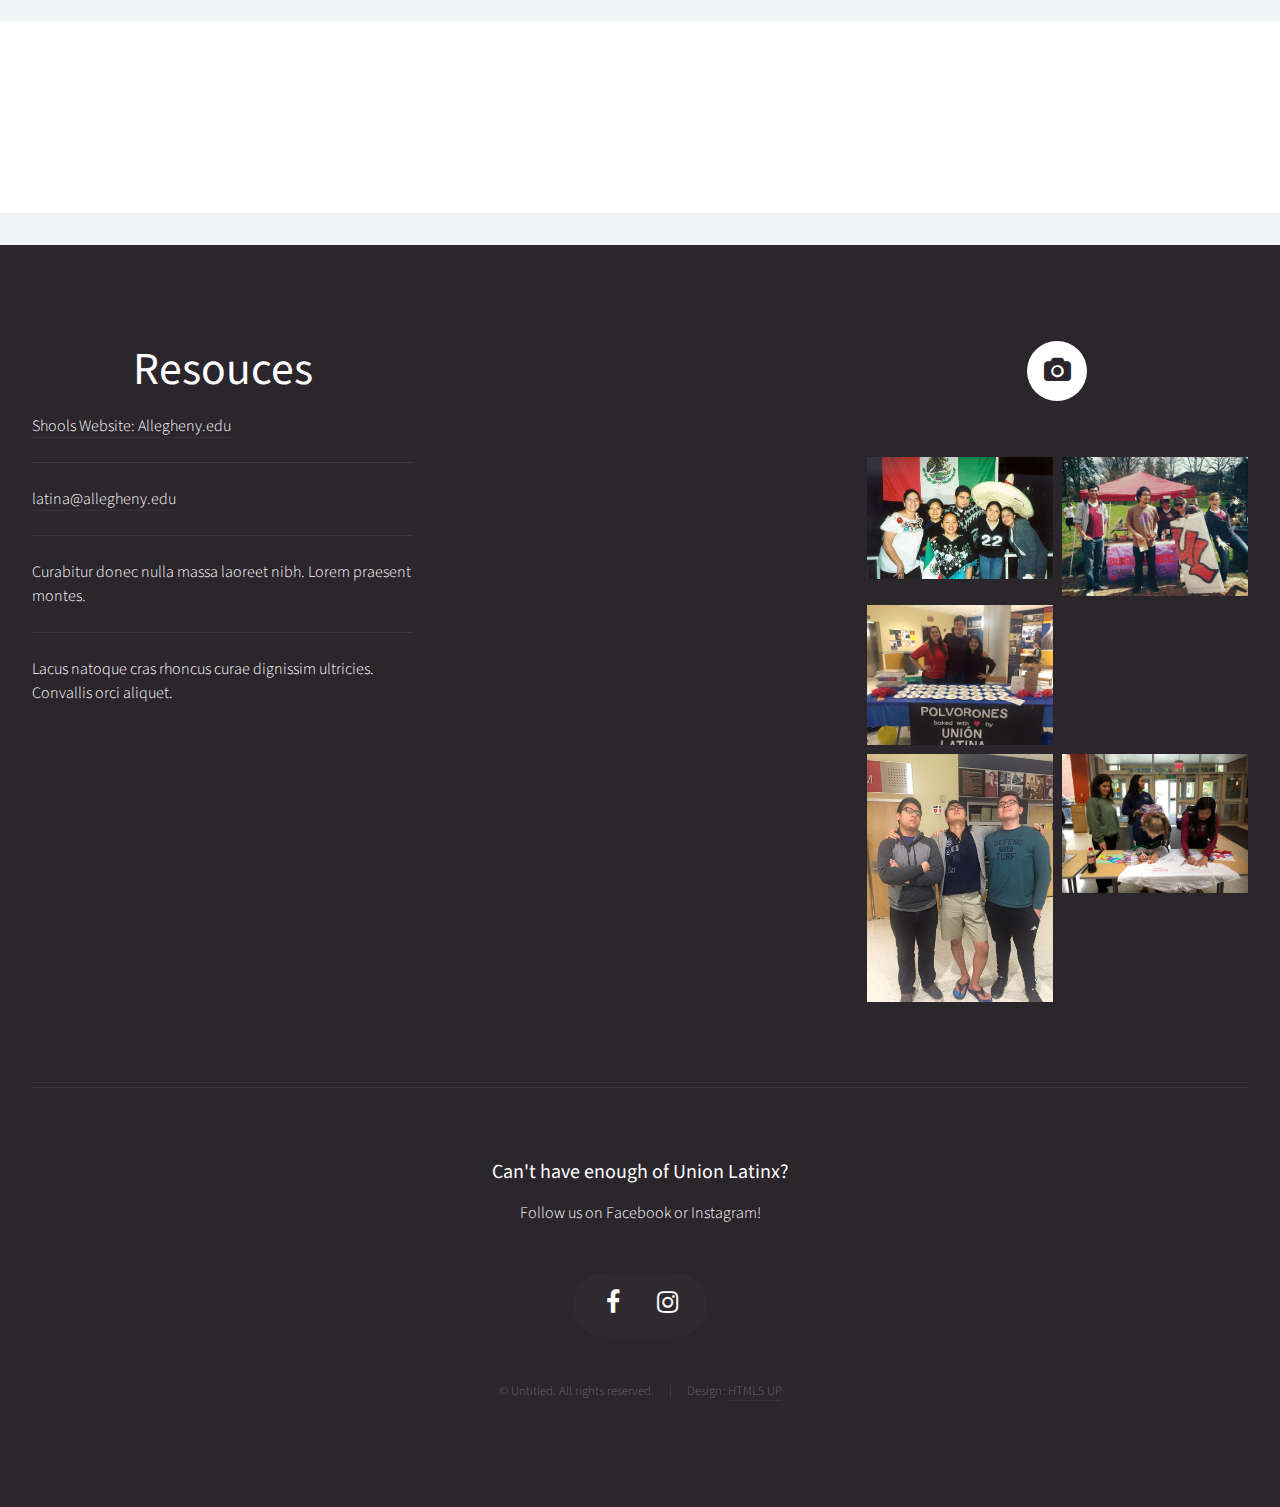
==== commit 8bf15611: "update" ====
--- a/index.html
+++ b/index.html
@@ -38,13 +38,13 @@
 							<ul>
 								<li><a href="index.html">Home</a></li>
 								<li>
-									<a href="#">Dropdown</a>
+									<a href="#">Menu</a>
 									<ul>
-										<li><a href="#">Lorem ipsum dolor</a></li>
-										<li><a href="#">Magna phasellus</a></li>
+
+										<!--<li><a href="#">Magna phasellus</a></li>
 										<li><a href="#">Etiam dolore nisl</a></li>
-										<li>
-											<a href="#">And a submenu &hellip;</a>
+										<li>-->
+										<!--	<a href="#">And a submenu &hellip;</a>
 											<ul>
 												<li><a href="#">Lorem ipsum dolor</a></li>
 												<li><a href="#">Phasellus consequat</a></li>
@@ -54,7 +54,7 @@
 										</li>
 										<li><a href="#">Veroeros feugiat</a></li>
 									</ul>
-								</li>
+								</li> -->
 								<li><a href="left-sidebar.html">Left Sidebar</a></li>
 								<li><a href="right-sidebar.html">Right Sidebar</a></li>
 								<li><a href="no-sidebar.html">Contact</a></li>
@@ -77,42 +77,42 @@
 				<section class="carousel">
 					<div class="reel">
 						<article>
-							<a href="#" class="image featured"><img src="images/magos.jpg" alt="" /></a>
-							<header>
-								<h3><a href="#">Los Tres Reyes Magos</a></h3>
+							<a class="image featured"><img src="images/magos.jpg" alt="" /></a>
+							<header>
+								<h3><a >Los Tres Reyes Magos</a></h3>
 							</header>
 							<p>As we dive into Dia de Los Reyes(Epiphany), we explore its representation and enjoy it's traditional dishes </p>
 						</article>
 
 						<article>
-							<a href="#" class="image featured"><img src="images/pic01.jpg" alt="" /></a>
-							<header>
-								<h3><a href="#">A Voice For DACA</a></h3>
+							<a  class="image featured"><img src="images/pic01.jpg" alt="" /></a>
+							<header>
+								<h3><a>A Voice For DACA</a></h3>
 							</header>
 							<p>Despite 2017 had a huge polticalically shift, it doesn’t mean we do not a say. Join us in the battle to represent our views on DACA.
 </p>
 						</article>
 
 						<article>
-							<a href="#" class="image featured"><img src="images/pic02.jpg" alt="" /></a>
-							<header>
-								<h3><a href="#">Dia De Los Muertos</a></h3>
+							<a  class="image featured"><img src="images/pic02.jpg" alt="" /></a>
+							<header>
+								<h3><a>Dia De Los Muertos</a></h3>
 							</header>
 							<p>Its that time of again! Sugar skulls, pan dulce, papel picado and most important honoring our beloved dead.</p>
 						</article>
 
 						<article>
-							<a href="#" class="image featured"><img src="images/cookout2017.jpg" alt="" /></a>
-							<header>
-								<h3><a href="#">Carne Asada Cookout 2017</a></h3>
+							<a  class="image featured"><img src="images/cookout2017.jpg" alt="" /></a>
+							<header>
+								<h3><a>Carne Asada Cookout 2017</a></h3>
 							</header>
 							<p>New semester! New Broad! Come and join us for our kick off with delectable carne asada! </p>
 						</article>
 
 						<article>
-							<a href="#" class="image featured"><img src="images/ServiceSat.jpg" alt="" /></a>
-							<header>
-								<h3><a href="#">Allegheny College Service Saturday</a></h3>
+							<a  class="image featured"><img src="images/ServiceSat.jpg" alt="" /></a>
+							<header>
+								<h3><a >Allegheny College Service Saturday</a></h3>
 							</header>
 							<p>Come and make a difference in our community with UL! Transportation is provided.</p>
 						</article>
@@ -154,7 +154,7 @@
 
 			<!-- Features -->
 				<div class="wrapper style1">
-
+<!--
 					<section id="features" class="container special">
 						<header>
 							<h2>Morbi ullamcorper et varius leo lacus</h2>
@@ -193,7 +193,7 @@
 							</article>
 						</div>
 					</section>
-
+-->
 				</div>
 
 			<!-- Footer -->
@@ -204,39 +204,40 @@
 							<!-- Tweets -->
 								<section class="4u 12u(mobile)">
 									<header>
-										<h2 class="icon fa-twitter circled"><span class="label">Tweets</span></h2>
-									</header>
+								<!--		<h2 class="icon fa-twitter circled"><span class="label">Tweets</span></h2>-->
+							<h2>	Resouces </h2>
+															</header>
 									<ul class="divided">
 										<li>
 											<article class="tweet">
-												Amet nullam fringilla nibh nulla convallis tique ante sociis accumsan.
-												<span class="timestamp">5 minutes ago</span>
+												<a href= "https://allegheny.edu/"> Shools Website: Allegheny.edu</a>
+											<!--	<span class="timestamp">5 minutes ago</span>-->
 											</article>
 										</li>
 										<li>
 											<article class="tweet">
-												Hendrerit rutrum quisque.
-												<span class="timestamp">30 minutes ago</span>
+										<a>latina@allegheny.edu</a>
+											<!--	<span class="timestamp">5 minutes ago</span>-->
 											</article>
 										</li>
 										<li>
 											<article class="tweet">
 												Curabitur donec nulla massa laoreet nibh. Lorem praesent montes.
-												<span class="timestamp">3 hours ago</span>
+												<!--	<span class="timestamp">5 minutes ago</span>-->
 											</article>
 										</li>
 										<li>
 											<article class="tweet">
 												Lacus natoque cras rhoncus curae dignissim ultricies. Convallis orci aliquet.
-												<span class="timestamp">5 hours ago</span>
+												<!--	<span class="timestamp">5 minutes ago</span>-->
 											</article>
 										</li>
 									</ul>
 								</section>
 
 							<!-- Posts -->
-								<section class="4u 12u(mobile)">
-									<header>
+							<section class="4u 12u(mobile)">
+							<!--			<header>
 										<h2 class="icon fa-file circled"><span class="label">Posts</span></h2>
 									</header>
 									<ul class="divided">
@@ -272,7 +273,7 @@
 												<span class="timestamp">2 days ago</span>
 											</article>
 										</li>
-									</ul>
+									</ul>-->
 								</section>
 
 							<!-- Photos -->
@@ -282,22 +283,22 @@
 									</header>
 									<div class="row 25%">
 										<div class="6u">
-											<a href="#" class="image fit"><img src="images/pic10.jpg" alt="" /></a>
+											<a href="#" class="image fit"><img src="images/pic_3.jpg" alt="" /></a>
 										</div>
 										<div class="6u$">
-											<a href="#" class="image fit"><img src="images/pic11.jpg" alt="" /></a>
+											<a href="#" class="image fit"><img src="images/pic_2.jpg" alt="" /></a>
 										</div>
 										<div class="6u">
-											<a href="#" class="image fit"><img src="images/pic12.jpg" alt="" /></a>
+											<a href="#" class="image fit"><img src="images/pic_1.jpg" alt="" /></a>
 										</div>
 										<div class="6u$">
-											<a href="#" class="image fit"><img src="images/pic13.jpg" alt="" /></a>
+											<a href="#" class="image fit"><img src="images/Pic_4.jpg" alt="" /></a>
 										</div>
 										<div class="6u">
-											<a href="#" class="image fit"><img src="images/pic14.jpg" alt="" /></a>
-										</div>
+											<a href="#" class="image fit"><img src="images/pic_6.jpg" alt="" /></a>
+										</div	>
 										<div class="6u$">
-											<a href="#" class="image fit"><img src="images/pic15.jpg" alt="" /></a>
+											<a href="#" class="image fit"><img src="images/pic_5.jpg" alt="" /></a>
 										</div>
 									</div>
 								</section>
